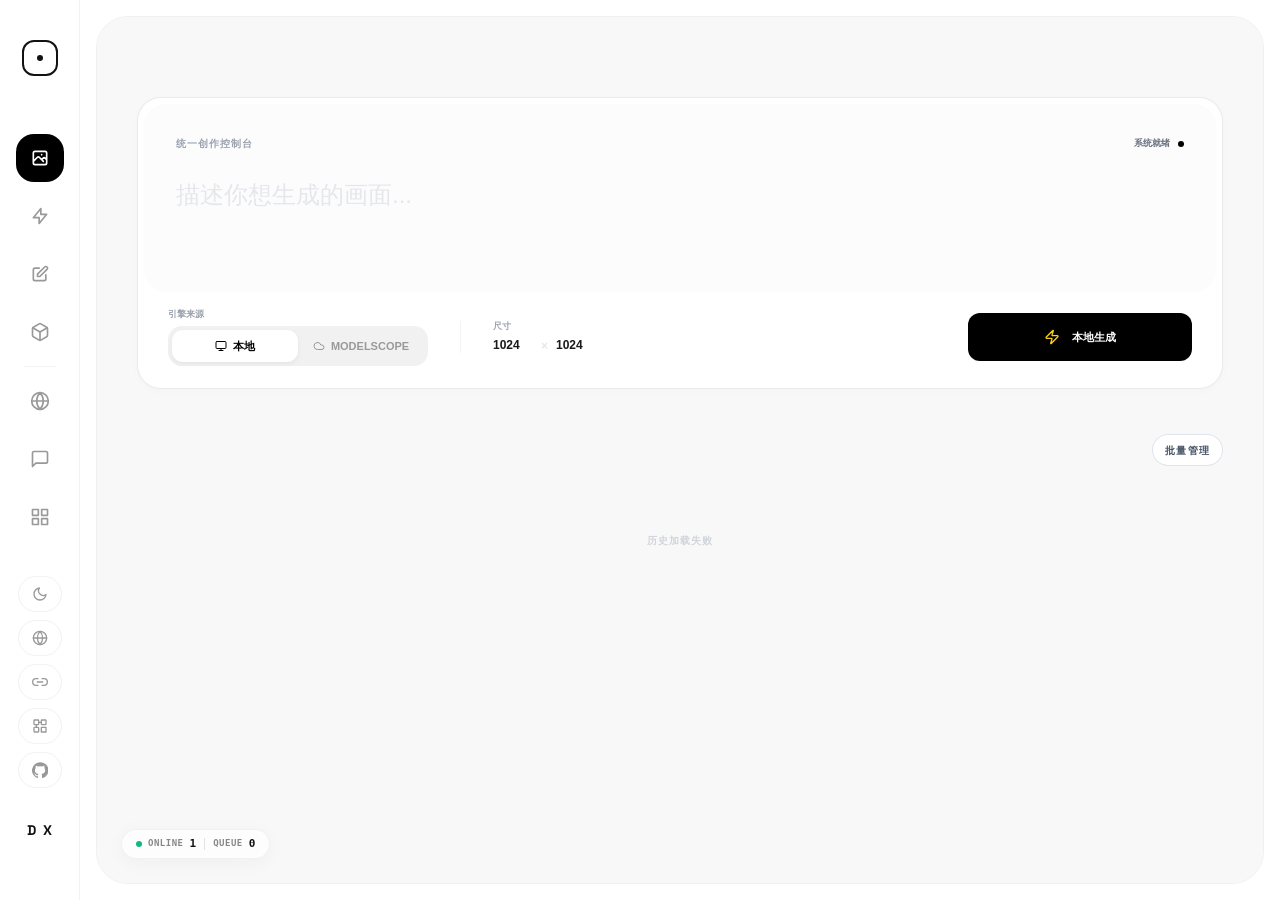
==== static/index.html @ 814eadd8 "Add files via upload" ====
<!DOCTYPE html>
<html lang="zh-CN">

<head>
    <meta charset="UTF-8">
    <meta name="viewport" content="width=device-width, initial-scale=1.0">
    <link rel="icon" href="/static/images/logo.png" type="image/png">
    <title>AI Studio</title>
    <style>
        html.studio-route-booting body {
            visibility: hidden !important;
        }
    </style>
    <script>
        (function(){
            try {
                var theme = localStorage.getItem('studio_theme') || localStorage.getItem('canvas_theme') || 'light';
                if(theme === 'dark') {
                    document.documentElement.classList.add('studio-theme-dark');
                    document.documentElement.classList.add('theme-dark');
                }
                document.documentElement.classList.add('studio-route-booting');
            } catch(e) {}
        })();
    </script>
    <script src="/static/vendor/js/tailwindcss-cdn.js?v=2026.05.22"></script>
    <script src="/static/js/theme.js?v=2026.05.22"></script>
    <script src="/static/js/i18n.js?v=2026.05.22"></script>
    <style>
        @import url('/static/vendor/css/fonts.css?v=2026.05.22');

        /* 本地 Tailwind 工具类兜底：CDN 慢/未就绪时也能立刻给图标尺寸，避免首屏左侧栏空白 */
        .w-1\.5 { width: 0.375rem; }
        .h-1\.5 { height: 0.375rem; }
        .w-4 { width: 1rem; }
        .h-4 { height: 1rem; }
        .w-5 { width: 1.25rem; }
        .h-5 { height: 1.25rem; }
        .flex-shrink-0 { flex-shrink: 0; }
        .rounded-full { border-radius: 9999px; }
        .mb-12 { margin-bottom: 3rem; }
        .transition-colors { transition-property: color, background-color, border-color, fill, stroke; transition-duration: 150ms; transition-timing-function: cubic-bezier(0.4, 0, 0.2, 1); }
        .animate-pulse { animation: studio-pulse 2s cubic-bezier(0.4, 0, 0.6, 1) infinite; }
        @keyframes studio-pulse { 0%, 100% { opacity: 1; } 50% { opacity: .5; } }

        :root {
            --accent: #000000;
            --fluid-ease: cubic-bezier(0.3, 0, 0, 1);
            --bg: #ffffff;
            --sidebar-bg: #ffffff;
            --stage-bg: #fcfcfc;
            --border: #f2f2f2;
            --stage-border: #f0f0f0;
            --text: #121212;
            --muted: #999;
            --nav-hover-bg: #fafafa;
            --monitor-bg: rgba(255, 255, 255, 0.7);
            --monitor-border: rgba(0, 0, 0, 0.05);
            --monitor-shadow: rgba(0, 0, 0, 0.04);
            --divider: rgba(0, 0, 0, 0.1);
            --scrollbar: #d8d8d8;
            --scrollbar-hover: #c0c0c0;
            --author-name: #000;
            --social-icon: #ccc;
        }

        html.theme-dark,
        body.theme-dark {
            --bg: #0f141d;
            --sidebar-bg: #0f141d;
            --stage-bg: #111722;
            --border: #242d3b;
            --stage-border: #2a3444;
            --text: #e5e9f0;
            --muted: #8f9aab;
            --nav-hover-bg: #171d29;
            --monitor-bg: rgba(23, 29, 41, 0.82);
            --monitor-border: rgba(255, 255, 255, 0.08);
            --monitor-shadow: rgba(0, 0, 0, 0.3);
            --divider: rgba(255, 255, 255, 0.15);
            --scrollbar: #334155;
            --scrollbar-hover: #475569;
            --author-name: #e5e9f0;
            --social-icon: #64748b;
        }

        /* 极简滚动条 */
        html,
        body {
            overscroll-behavior: auto;
        }

        *::-webkit-scrollbar {
            width: 10px !important;
            height: 10px !important;
            background: transparent !important;
        }

        *::-webkit-scrollbar-track {
            background: transparent !important;
            border: none !important;
        }

        *::-webkit-scrollbar-thumb {
            background-color: var(--scrollbar) !important;
            border: 3px solid transparent !important;
            border-right-width: 3px !important;
            background-clip: padding-box !important;
            border-radius: 10px !important;
            min-height: 36px;
        }

        *::-webkit-scrollbar-thumb:hover {
            background-color: var(--scrollbar-hover) !important;
        }

        *::-webkit-scrollbar-corner {
            background: transparent !important;
        }

        * {
            scrollbar-width: thin !important;
            scrollbar-color: var(--scrollbar) transparent !important;
        }

        body {
            background: var(--bg);
            font-family: 'Space Grotesk', sans-serif;
            overflow: hidden;
            height: 100vh;
            color: var(--text);
            transition: background 0.3s, color 0.3s;
        }

        .app-shell {
            display: flex;
            width: 100%;
            height: 100vh;
            background: var(--bg);
            position: relative;
            transition: background 0.3s;
        }

        /* 侧边栏 */
        .sidebar {
            width: 80px;
            min-width: 80px;
            background: var(--sidebar-bg);
            display: flex;
            flex-direction: column;
            align-items: center;
            border-right: 1px solid var(--border);
            padding: 40px 0;
            transition: width 0.5s var(--fluid-ease) 0.5s, background 0.3s, border-color 0.3s;
            z-index: 50;
        }

        .sidebar:hover {
            width: 220px;
            transition-delay: 0s;
        }

        /* 首次加载时与 iframe 的 0.5s 淡入同步播放，避免侧栏"焊死"在原地造成视觉断层 */
        @keyframes sidebar-enter {
            from { opacity: 0; transform: translateX(-6px); }
            to { opacity: 1; transform: translateX(0); }
        }
        html:not(.studio-route-booting) .sidebar {
            animation: sidebar-enter 0.5s var(--fluid-ease);
        }

        .logo-ring {
            width: 36px;
            height: 36px;
            border: 2px solid var(--text);
            border-radius: 12px;
            display: flex;
            align-items: center;
            justify-content: center;
            /* 仅保留 hover 真正会用到的属性过渡，避免 transition: all 因首屏属性补齐被意外触发 */
            transition: transform 0.6s var(--fluid-ease) 0.5s, border-radius 0.6s var(--fluid-ease) 0.5s, border-color 0.3s;
        }

        .sidebar:hover .logo-ring {
            transform: rotate(90deg);
            border-radius: 50%;
            transition-delay: 0s;
        }

        /* 导航项 */
        .nav-item {
            position: relative;
            width: 48px;
            height: 48px;
            margin: 10px 0;
            display: flex;
            align-items: center;
            justify-content: flex-start;
            border-radius: 18px;
            cursor: pointer;
            /* 只对 width 做带延迟的过渡（侧栏悬停展开效果）；background/color 不参与过渡，避免 active 切换时底色"流动" */
            transition: width 0.3s var(--fluid-ease) 0.5s;
            color: var(--muted);
            overflow: hidden;
            padding-left: 14px;
        }

        .sidebar:hover .nav-item {
            width: 190px;
            transition-delay: 0s;
        }

        .nav-item:hover {
            background: var(--nav-hover-bg);
            color: var(--text);
        }

        .nav-item.active {
            background: var(--accent);
            color: #fff;
        }

        html.theme-dark .nav-item.active,
        body.theme-dark .nav-item.active {
            background: #f1f5f9;
            color: #0f172a;
        }

        .nav-text {
            opacity: 0;
            margin-left: 16px;
            font-weight: 600;
            font-size: 14px;
            white-space: nowrap;
            transition: opacity 0.3s 0.5s;
        }

        .sidebar:hover .nav-text {
            opacity: 1;
            transition-delay: 0.1s;
        }

        /* 主舞台区 */
        .stage {
            flex: 1;
            background: var(--stage-bg);
            margin: 16px;
            border-radius: 32px;
            overflow: hidden;
            border: 1px solid var(--stage-border);
            position: relative;
            transition: background 0.3s, border-color 0.3s;
        }

        iframe {
            position: absolute;
            inset: 0;
            width: 100%;
            height: 100%;
            border: none;
            opacity: 0;
            transform: scale(1.02);
            filter: blur(4px);
            transition: all 0.5s var(--fluid-ease);
            pointer-events: none;
        }

        iframe.active {
            opacity: 1;
            transform: scale(1);
            filter: blur(0);
            pointer-events: auto;
        }

        /* 左下角监视器 */
        .nano-monitor {
            position: absolute;
            bottom: 24px;
            left: 24px;
            z-index: 100;
            display: flex;
            align-items: center;
            gap: 8px;
            background: var(--monitor-bg);
            backdrop-filter: blur(12px);
            padding: 6px 14px;
            border-radius: 16px;
            border: 1px solid var(--monitor-border);
            box-shadow: 0 4px 20px var(--monitor-shadow);
            font-family: monospace;
            transition: all 0.4s var(--fluid-ease);
        }

        .nano-monitor.is-busy {
            background: #000;
            color: #fff;
            border-color: rgba(255, 255, 255, 0.1);
            box-shadow: 0 8px 30px rgba(0, 0, 0, 0.2);
        }

        .stat-group {
            display: flex;
            align-items: center;
            gap: 6px;
            font-size: 11px;
            font-weight: 700;
            color: var(--text);
        }

        .nano-monitor.is-busy .stat-group {
            color: #fff;
        }

        .divider {
            width: 1px;
            height: 12px;
            background: var(--divider);
        }

        .is-busy .divider {
            background: rgba(255, 255, 255, 0.2);
        }

        .pulse-dot {
            width: 6px;
            height: 6px;
            border-radius: 50%;
            background: #10b981;
        }

        .spinner-nano {
            width: 10px;
            height: 10px;
            border: 2px solid rgba(255, 255, 255, 0.2);
            border-top-color: #fff;
            border-radius: 50%;
            animation: spin 0.8s linear infinite;
            display: none;
        }

        .is-busy .spinner-nano { display: block; }
        .is-busy .pulse-dot { display: none; }

        @keyframes spin {
            to { transform: rotate(360deg); }
        }

        .label-nano {
            text-transform: uppercase;
            letter-spacing: 0.5px;
            opacity: 0.5;
            font-size: 9px;
        }

        /* 作者组件 */
        .author-box {
            width: 100%;
            height: 60px;
            position: relative;
            display: flex;
            align-items: center;
            justify-content: center;
            overflow: hidden;
        }

        .dx-letter {
            position: absolute;
            font-size: 14px;
            font-weight: 800;
            color: var(--text);
            /* 只过渡 hover 时真正改的 transform/opacity，避免 all 触发延迟 */
            transition: transform 0.5s var(--fluid-ease) 0.4s, opacity 0.5s var(--fluid-ease) 0.4s;
            z-index: 10;
        }

        .letter-d { transform: translateX(-8px); }
        .letter-x { transform: translateX(8px); }

        .sidebar:hover .letter-d {
            transform: translateX(-120px);
            opacity: 0;
            transition-delay: 0s;
        }

        .sidebar:hover .letter-x {
            transform: translateX(120px);
            opacity: 0;
            transition-delay: 0s;
        }

        .author-content-wrap {
            display: flex;
            flex-direction: column;
            align-items: center;
            opacity: 0;
            transform: scale(0.9);
            transition: all 0.4s var(--fluid-ease) 0s;
            pointer-events: none;
        }

        .sidebar:hover .author-content-wrap {
            opacity: 1;
            transform: scale(1);
            transition-delay: 0.2s;
            pointer-events: auto;
        }

        .author-name-lite {
            font-size: 12px;
            font-weight: 700;
            margin-bottom: 8px;
            color: var(--author-name);
        }

        .social-row-lite { display: flex; gap: 12px; }

        .social-icon-lite {
            color: var(--social-icon);
            transition: color 0.2s, transform 0.2s;
        }

        .social-icon-lite:hover {
            color: var(--text);
            transform: translateY(-1px);
        }

        .side-actions {
            margin-top:auto;
            margin-bottom:12px;
            display:flex;
            flex-direction:column;
            align-items:center;
            gap:8px;
            width:100%;
        }

        .side-pill {
            width:44px;
            height:36px;
            border-radius:999px;
            background: transparent;
            border: 1px solid var(--border);
            color: var(--muted);
            display: flex;
            align-items: center;
            justify-content: center;
            cursor: pointer;
            /* 只过渡 hover/激活会改的属性，避免 all 触发延迟 */
            transition: width 0.3s var(--fluid-ease) 0.5s, gap 0.3s var(--fluid-ease) 0.5s, background-color 0.2s, color 0.2s, border-color 0.2s;
            flex-shrink: 0;
            overflow:hidden;
            gap:8px;
            position:relative;
        }

        .sidebar:hover .side-pill {
            width: 170px;
            transition-delay: 0s;
        }

        .side-pill:hover {
            background: var(--nav-hover-bg);
            color: var(--text);
            border-color: var(--stage-border);
        }

        .side-pill.active {
            background: var(--text);
            color: var(--bg);
            border-color: var(--text);
        }

        .side-pill.update-available {
            border-color:#22c55e;
            color:#16a34a;
            overflow:visible;
        }

        html.theme-dark .side-pill.update-available,
        body.theme-dark .side-pill.update-available {
            border-color:#86efac;
            color:#86efac;
        }

        .side-pill.update-available::after {
            content:"NEW";
            position:absolute;
            top:-7px;
            right:-9px;
            min-width:28px;
            height:16px;
            padding:0 5px;
            border-radius:999px;
            background:#22c55e;
            display:flex;
            align-items:center;
            justify-content:center;
            color:#fff;
            font-size:9px;
            font-weight:900;
            letter-spacing:.02em;
            box-shadow:0 6px 16px rgba(34,197,94,.28), 0 0 0 3px rgba(34,197,94,.12);
            pointer-events:none;
        }

        html.theme-dark .side-pill.update-available::after,
        body.theme-dark .side-pill.update-available::after {
            background:#4ade80;
            color:#052e16;
            box-shadow:0 6px 16px rgba(74,222,128,.22), 0 0 0 3px rgba(74,222,128,.12);
        }

        .side-pill svg { width: 16px; height: 16px; flex:0 0 auto; }
        .side-pill-text {
            opacity:0;
            max-width:0;
            font-size:12px;
            font-weight:800;
            letter-spacing:.02em;
            white-space:nowrap;
            overflow:hidden;
            transition: opacity 0.3s 0.5s, max-width 0.3s var(--fluid-ease) 0.5s;
        }
        .sidebar:hover .side-pill-text {
            opacity:1;
            max-width:120px;
            transition-delay:.15s;
        }
        /* 折叠态去除 gap，避免图标被推偏 */
        .side-pill { gap:0; }
        .sidebar:hover .side-pill { gap:8px; }

        .update-now-btn {
            display:none;
            width:44px;
            height:30px;
            border-radius:999px;
            border:1px solid rgba(34,197,94,.35);
            background:rgba(34,197,94,.1);
            color:#16a34a;
            align-items:center;
            justify-content:center;
            gap:7px;
            font-size:11px;
            font-weight:900;
            overflow:hidden;
            transition:width 0.3s var(--fluid-ease) 0.5s, background-color .2s, color .2s, border-color .2s;
        }
        .update-now-btn.show { display:flex; }
        .sidebar:hover .update-now-btn { width:170px; transition-delay:0s; }
        .update-now-btn:hover { background:#16a34a; color:#fff; border-color:#16a34a; }
        .update-now-btn[disabled] { opacity:.7; cursor:wait; }
        .update-now-btn svg { width:14px; height:14px; flex:0 0 auto; }
        .update-now-text {
            opacity:0;
            max-width:0;
            white-space:nowrap;
            overflow:hidden;
            transition: opacity 0.3s 0.5s, max-width 0.3s var(--fluid-ease) 0.5s;
        }
        .sidebar:hover .update-now-text { opacity:1; max-width:110px; transition-delay:.15s; }
        html.theme-dark .update-now-btn,
        body.theme-dark .update-now-btn {
            border-color:rgba(134,239,172,.42);
            background:rgba(74,222,128,.12);
            color:#86efac;
        }
        html.theme-dark .update-now-btn:hover,
        body.theme-dark .update-now-btn:hover {
            background:#86efac;
            border-color:#86efac;
            color:#052e16;
        }
    </style>
</head>

<body>

    <div class="app-shell">
        <aside class="sidebar">
            <div class="logo-ring mb-12">
                <div class="w-1.5 h-1.5 rounded-full transition-colors" id="logo-dot" style="background:var(--text)"></div>
            </div>

            <nav>
                <div class="nav-item active" onclick="switchUI(this, 'zimage')">
                    <svg class="w-5 h-5 flex-shrink-0" fill="none" stroke="currentColor" viewBox="0 0 24 24">
                        <path d="M4 16l4.586-4.586a2 2 0 012.828 0L16 16m-2-2l1.587-1.587a2 2 0 012.828 0L20 14m-6-6h.01M6 20h12a2 2 0 002-2V6a2 2 0 00-2-2H6a2 2 0 00-2 2v12a2 2 0 002 2z" stroke-width="2" stroke-linecap="round" stroke-linejoin="round"></path>
                    </svg>
                    <span class="nav-text" data-i18n="nav.textToImage">文生图</span>
                </div>
                <div class="nav-item" onclick="switchUI(this, 'enhance')">
                    <svg class="w-5 h-5 flex-shrink-0" fill="none" stroke="currentColor" viewBox="0 0 24 24">
                        <path d="M13 10V3L4 14h7v7l9-11h-7z" stroke-width="2" stroke-linecap="round" stroke-linejoin="round"></path>
                    </svg>
                    <span class="nav-text" data-i18n="nav.enhance">细节增强</span>
                </div>
                <div class="nav-item" onclick="switchUI(this, 'klein')">
                    <svg class="w-5 h-5 flex-shrink-0" fill="none" stroke="currentColor" viewBox="0 0 24 24">
                        <path d="M11 5H6a2 2 0 00-2 2v11a2 2 0 002 2h11a2 2 0 002-2v-5m-1.414-9.414a2 2 0 112.828 2.828L11.828 15H9v-2.828l8.586-8.586z" stroke-width="2" stroke-linecap="round" stroke-linejoin="round"></path>
                    </svg>
                    <span class="nav-text" data-i18n="nav.imageEdit">图片编辑</span>
                </div>
                <div class="nav-item" onclick="switchUI(this, 'angle')">
                    <svg class="w-5 h-5 flex-shrink-0" fill="none" stroke="currentColor" viewBox="0 0 24 24" stroke-width="2" stroke-linecap="round" stroke-linejoin="round">
                        <path d="M21 16V8a2 2 0 0 0-1-1.73l-7-4a2 2 0 0 0-2 0l-7 4A2 2 0 0 0 3 8v8a2 2 0 0 0 1 1.73l7 4a2 2 0 0 0 2 0l7-4A2 2 0 0 0 21 16z"></path>
                        <polyline points="3.27 6.96 12 12.01 20.73 6.96"></polyline>
                        <line x1="12" y1="22.08" x2="12" y2="12"></line>
                    </svg>
                    <span class="nav-text" data-i18n="nav.angle">角度控制</span>
                </div>

                <!-- 分隔线 -->
                <div style="width:32px;height:1px;background:var(--border);margin:8px auto;transition:background 0.3s;"></div>

                <div class="nav-item" onclick="switchUI(this, 'online')">
                    <svg class="w-5 h-5 flex-shrink-0" fill="none" stroke="currentColor" viewBox="0 0 24 24" stroke-width="2" stroke-linecap="round" stroke-linejoin="round">
                        <path d="M12 2a10 10 0 1 0 0 20A10 10 0 0 0 12 2z"></path>
                        <path d="M2 12h20M12 2a15.3 15.3 0 0 1 4 10 15.3 15.3 0 0 1-4 10 15.3 15.3 0 0 1-4-10 15.3 15.3 0 0 1 4-10z"></path>
                    </svg>
                    <span class="nav-text" data-i18n="nav.online">在线生图</span>
                </div>
                <div class="nav-item" onclick="switchUI(this, 'gpt-chat')">
                    <svg class="w-5 h-5 flex-shrink-0" fill="none" stroke="currentColor" viewBox="0 0 24 24" stroke-width="2" stroke-linecap="round" stroke-linejoin="round">
                        <path d="M21 15a2 2 0 0 1-2 2H7l-4 4V5a2 2 0 0 1 2-2h14a2 2 0 0 1 2 2z"></path>
                    </svg>
                    <span class="nav-text" data-i18n="nav.gpt">GPT 对话</span>
                </div>
                <div class="nav-item" onclick="switchUI(this, 'canvas')">
                    <svg class="w-5 h-5 flex-shrink-0" fill="none" stroke="currentColor" viewBox="0 0 24 24" stroke-width="2" stroke-linecap="round" stroke-linejoin="round">
                        <rect x="3" y="3" width="7" height="7"></rect>
                        <rect x="14" y="3" width="7" height="7"></rect>
                        <rect x="14" y="14" width="7" height="7"></rect>
                        <rect x="3" y="14" width="7" height="7"></rect>
                    </svg>
                    <span class="nav-text" data-i18n="nav.canvas">无限画布</span>
                </div>
            </nav>

            <div class="side-actions">
                <button class="side-pill" onclick="toggleTheme()" id="theme-toggle-btn" type="button" title="切换夜间模式">
                    <svg id="icon-moon" fill="none" stroke="currentColor" viewBox="0 0 24 24" stroke-width="2" stroke-linecap="round" stroke-linejoin="round">
                        <path d="M21 12.79A9 9 0 1 1 11.21 3 7 7 0 0 0 21 12.79z"></path>
                    </svg>
                    <svg id="icon-sun" style="display:none" fill="none" stroke="currentColor" viewBox="0 0 24 24" stroke-width="2" stroke-linecap="round" stroke-linejoin="round">
                        <circle cx="12" cy="12" r="5"></circle>
                        <line x1="12" y1="1" x2="12" y2="3"></line>
                        <line x1="12" y1="21" x2="12" y2="23"></line>
                        <line x1="4.22" y1="4.22" x2="5.64" y2="5.64"></line>
                        <line x1="18.36" y1="18.36" x2="19.78" y2="19.78"></line>
                        <line x1="1" y1="12" x2="3" y2="12"></line>
                        <line x1="21" y1="12" x2="23" y2="12"></line>
                        <line x1="4.22" y1="19.78" x2="5.64" y2="18.36"></line>
                        <line x1="18.36" y1="5.64" x2="19.78" y2="4.22"></line>
                    </svg>
                    <span class="side-pill-text" data-i18n="common.darkMode">黑夜模式</span>
                </button>
                <button class="side-pill" onclick="toggleLanguage()" id="lang-toggle-btn" type="button" title="Language">
                    <svg fill="none" stroke="currentColor" viewBox="0 0 24 24" stroke-width="2" stroke-linecap="round" stroke-linejoin="round">
                        <circle cx="12" cy="12" r="10"></circle>
                        <path d="M2 12h20"></path>
                        <path d="M12 2a15.3 15.3 0 0 1 4 10 15.3 15.3 0 0 1-4 10 15.3 15.3 0 0 1-4-10 15.3 15.3 0 0 1 4-10z"></path>
                    </svg>
                    <span class="side-pill-text" data-i18n="common.language">中文</span>
                </button>
                <button class="side-pill" onclick="switchUI(this, 'api-settings')" type="button" title="API 设置">
                    <svg fill="none" stroke="currentColor" viewBox="0 0 24 24" stroke-width="2" stroke-linecap="round" stroke-linejoin="round">
                        <path d="M15 7h3a5 5 0 0 1 0 10h-3"></path>
                        <path d="M9 17H6A5 5 0 0 1 6 7h3"></path>
                        <line x1="8" y1="12" x2="16" y2="12"></line>
                    </svg>
                    <span class="side-pill-text" data-i18n="common.apiSettings">API 设置</span>
                </button>
                <button class="side-pill" onclick="switchUI(this, 'comfyui-settings')" type="button" title="ComfyUI 设置">
                    <svg fill="none" stroke="currentColor" viewBox="0 0 24 24" stroke-width="2" stroke-linecap="round" stroke-linejoin="round">
                        <rect x="3" y="3" width="7" height="7" rx="1"></rect>
                        <rect x="14" y="3" width="7" height="7" rx="1"></rect>
                        <rect x="3" y="14" width="7" height="7" rx="1"></rect>
                        <path d="M14 14h7v7h-7z"></path>
                        <line x1="10" y1="6.5" x2="14" y2="6.5"></line>
                        <line x1="6.5" y1="10" x2="6.5" y2="14"></line>
                    </svg>
                    <span class="side-pill-text" data-i18n="common.comfyuiSettings">ComfyUI 设置</span>
                </button>
                <button id="github-entry-btn" class="side-pill" onclick="openProjectPage()" type="button" title="GitHub">
                    <svg fill="currentColor" stroke="none" viewBox="0 0 24 24" aria-hidden="true">
                        <path d="M12 .5a12 12 0 0 0-3.79 23.39c.6.11.82-.26.82-.58v-2.05c-3.34.73-4.04-1.42-4.04-1.42-.55-1.39-1.34-1.76-1.34-1.76-1.09-.75.08-.74.08-.74 1.21.09 1.85 1.25 1.85 1.25 1.07 1.83 2.81 1.3 3.5.99.11-.78.42-1.3.76-1.6-2.67-.3-5.47-1.33-5.47-5.93 0-1.31.47-2.38 1.24-3.22-.12-.3-.54-1.53.12-3.18 0 0 1.01-.32 3.3 1.23a11.45 11.45 0 0 1 6.01 0c2.29-1.55 3.3-1.23 3.3-1.23.66 1.65.24 2.88.12 3.18.77.84 1.24 1.91 1.24 3.22 0 4.61-2.81 5.63-5.49 5.93.43.37.81 1.1.81 2.22v3.29c0 .32.22.69.83.57A12 12 0 0 0 12 .5Z"></path>
                    </svg>
                    <span class="side-pill-text" data-i18n="common.project">项目主页</span>
                </button>
                <button id="update-now-btn" class="update-now-btn" onclick="runProjectUpdate()" type="button" title="一键更新">
                    <svg fill="none" stroke="currentColor" viewBox="0 0 24 24" stroke-width="2.2" stroke-linecap="round" stroke-linejoin="round" aria-hidden="true">
                        <path d="M21 12a9 9 0 1 1-2.64-6.36"></path>
                        <path d="M21 3v6h-6"></path>
                    </svg>
                    <span id="update-now-text" class="update-now-text" data-i18n="update.oneClick">一键更新</span>
                </button>
            </div>

            <div class="author-box">
                <span class="dx-letter letter-d">D</span>
                <span class="dx-letter letter-x">X</span>

                <div class="author-content-wrap">
                    <div class="author-name-lite">wuli大雄</div>
                    <div class="social-row-lite">
                        <a href="https://space.bilibili.com/78652351" target="_blank" class="social-icon-lite">
                            <svg class="w-4 h-4" fill="currentColor" viewBox="0 0 24 24">
                                <path d="M17.813 4.653h-.854L15.66 3.053a1.147 1.147 0 00-1.63 0l-1.3 1.6h-1.46L9.97 3.053a1.147 1.147 0 00-1.63 0L7.043 4.653h-.854a3.946 3.946 0 00-3.93 3.934v8.117a3.946 3.946 0 003.93 3.934h11.624a3.946 3.946 0 003.93-3.934V8.587a3.946 3.946 0 00-3.93-3.934zM7.152 13.9a1.465 1.465 0 111.47-1.462 1.465 1.465 0 01-1.47 1.462zm7.696 0a1.465 1.465 0 111.47-1.462 1.465 1.465 0 01-1.47 1.462z" />
                            </svg>
                        </a>
                        <a href="https://www.xiaohongshu.com/user/profile/6433c34c000000001a023538" target="_blank" class="social-icon-lite">
                            <svg class="w-4 h-4" fill="currentColor" viewBox="0 0 24 24">
                                <path d="M12 2C6.48 2 2 6.48 2 12s4.48 10 10 10 10-4.48 10-10S17.52 2 12 2zm-1 14.5v-9l6 4.5-6 4.5z" />
                            </svg>
                        </a>
                        <a href="https://www.youtube.com/@%E5%A4%A7%E9%9B%84dx" target="_blank" class="social-icon-lite">
                            <svg class="w-4 h-4" fill="currentColor" viewBox="0 0 24 24">
                                <path d="M23.498 6.186a3.016 3.016 0 00-2.122-2.136C19.505 3.545 12 3.545 12 3.545s-7.505 0-9.377.505A3.017 3.017 0 00.502 6.186C0 8.07 0 12 0 12s0 3.93.502 5.814a3.016 3.016 0 002.122 2.136c1.871.505 9.376.505 9.376.505s7.505 0 9.377-.505a3.015 3.015 0 002.122-2.136C24 15.93 24 12 24 12s0-3.93-.502-5.814zM9.545 15.568V8.432L15.818 12l-6.273 3.568z" />
                            </svg>
                        </a>
                        <a href="https://x.com/dx8152?s=21" target="_blank" class="social-icon-lite">
                            <svg class="w-4 h-4" fill="currentColor" viewBox="0 0 24 24">
                                <path d="M18.244 2.25h3.308l-7.227 8.26 8.502 11.24H16.17l-5.214-6.817L4.99 21.75H1.68l7.73-8.835L1.254 2.25H8.08l4.713 6.231zm-1.161 17.52h1.833L7.084 4.126H5.117z" />
                            </svg>
                        </a>
                    </div>
                </div>
            </div>
        </aside>
        <script>
            /* 在侧栏 DOM 解析完后立即把 active 类移到当前页对应的入口，避免首屏先在文生图上闪一下 */
            (function(){
                try {
                    var pageId = localStorage.getItem('studio_active_page');
                    if(pageId && pageId !== 'zimage') {
                        document.querySelectorAll('.nav-item.active, .side-pill.active').forEach(function(n){
                            n.classList.remove('active');
                        });
                        var target = document.querySelector('[onclick*="\'' + pageId + '\'"]');
                        if(target) target.classList.add('active');
                    }
                } catch(e) {}
            })();
        </script>

        <main class="stage">
            <iframe id="frame-zimage" data-src="/static/zimage.html?v=2026.05.22" class="active" scrolling="yes"></iframe>
            <iframe id="frame-enhance" data-src="/static/enhance.html?v=2026.05.22" scrolling="yes"></iframe>
            <iframe id="frame-klein" data-src="/static/klein.html?v=2026.05.22" scrolling="yes"></iframe>
            <iframe id="frame-angle" data-src="/static/angle.html?v=2026.05.22" scrolling="yes"></iframe>
            <iframe id="frame-online" data-src="/static/online.html?v=2026.05.22" scrolling="yes"></iframe>
            <iframe id="frame-gpt-chat" data-src="/static/gpt-chat.html?v=2026.05.22" scrolling="yes"></iframe>
            <iframe id="frame-canvas" data-src="/static/canvas.html?v=2026.05.22" scrolling="yes"></iframe>
            <iframe id="frame-api-settings" data-src="/static/api-settings.html?v=2026.05.22" scrolling="yes"></iframe>
            <iframe id="frame-comfyui-settings" data-src="/static/comfyui-settings.html?v=2026.05.22" scrolling="yes"></iframe>

            <div class="nano-monitor" id="nano-monitor">
                <div class="stat-group">
                    <div class="pulse-dot animate-pulse"></div>
                    <div class="spinner-nano"></div>
                    <span class="label-nano">ONLINE</span>
                    <span id="online-val">1</span>
                </div>
                <div class="divider"></div>
                <div class="stat-group">
                    <span class="label-nano">QUEUE</span>
                    <span id="queue-val">0</span>
                </div>
            </div>
        </main>
    </div>

    <script>
        function generateUUID() {
            if (typeof crypto !== 'undefined' && crypto.randomUUID) {
                try { return crypto.randomUUID(); } catch (e) { }
            }
            return 'xxxxxxxx-xxxx-4xxx-yxxx-xxxxxxxxxxxx'.replace(/[xy]/g, function (c) {
                var r = Math.random() * 16 | 0, v = c == 'x' ? r : (r & 0x3 | 0x8);
                return v.toString(16);
            });
        }
        const CID = localStorage.getItem("client_id") || generateUUID();
        localStorage.setItem("client_id", CID);
        const ACTIVE_PAGE_KEY = 'studio_active_page';
        const DEFAULT_PAGE_ID = 'zimage';
        const PAGE_IDS = ['zimage','enhance','klein','angle','online','gpt-chat','canvas','api-settings','comfyui-settings'];
        const PROJECT_URL = 'https://github.com/hero8152/Infinite-Canvas';
        let appInfo = { version:'', repo_url:PROJECT_URL, version_url:'https://raw.githubusercontent.com/hero8152/Infinite-Canvas/main/VERSION' };

        function switchUI(el, id, options = {}) {
            if(!PAGE_IDS.includes(id)) id = DEFAULT_PAGE_ID;
            document.querySelectorAll('.nav-item,.side-pill').forEach(n => n.classList.remove('active'));
            if(el) el.classList.add('active');
            document.querySelectorAll('iframe').forEach(f => f.classList.remove('active'));
            const target = document.getElementById('frame-' + id);
            target.classList.add('active');
            if (!target.src) target.src = target.dataset.src;
            if(!options.skipRemember) localStorage.setItem(ACTIVE_PAGE_KEY, id);
            // sync theme to newly activated iframe
            syncThemeToFrame(target);
            syncLanguageToFrame(target);
            // 切换到画布时通知刷新工作流列表（防止在 comfyui-settings 修改后画布未及时更新）
            if (id === 'canvas' && target.src) {
                try { target.contentWindow?.postMessage({ type: 'canvas-focus' }, '*'); } catch(e) {}
            }
        }

        function restoreActivePage() {
            const id = PAGE_IDS.includes(localStorage.getItem(ACTIVE_PAGE_KEY)) ? localStorage.getItem(ACTIVE_PAGE_KEY) : DEFAULT_PAGE_ID;
            const trigger = document.querySelector(`[onclick*="'${id}'"],[onclick*='"${id}"']`);
            switchUI(trigger, id, { skipRemember:true });
            document.documentElement.classList.remove('studio-route-booting');
        }
        document.addEventListener('DOMContentLoaded', restoreActivePage, { once:true });

        async function syncStatus() {
            try {
                const res = await fetch(`/api/queue_status?client_id=${CID}`);
                const data = await res.json();
                const monitor = document.getElementById('nano-monitor');
                const queueVal = document.getElementById('queue-val');
                const logoDot = document.getElementById('logo-dot');
                const total = data.total || 0;
                const pos = data.position || 0;
                if (pos > 0) {
                    monitor.classList.add('is-busy');
                    queueVal.innerText = `${pos}/${total}`;
                    logoDot.style.backgroundColor = '#3b82f6';
                } else {
                    monitor.classList.remove('is-busy');
                    queueVal.innerText = total > 0 ? total : '0';
                    logoDot.style.backgroundColor = 'var(--text)';
                }
            } catch (e) { }
        }

        const host = window.location.host;
        if (host) {
            const protocol = location.protocol === 'https:' ? 'wss' : 'ws';
            const ws = new WebSocket(`${protocol}://${host}/ws/stats?client_id=${CID}`);
            ws.onmessage = (event) => {
                const data = JSON.parse(event.data);
                if (data.type === 'stats') {
                    document.getElementById('online-val').innerText = data.online_count;
                } else if (data.type === 'cloud_status') {
                    const iframe = document.querySelector('iframe.active');
                    if (iframe && iframe.contentWindow) {
                        iframe.contentWindow.postMessage(data, '*');
                    }
                } else if (data.type === 'canvas_updated') {
                    const iframe = document.querySelector('iframe.active');
                    if (iframe && iframe.contentWindow) {
                        iframe.contentWindow.postMessage(data, '*');
                    }
                }
            };
            setInterval(syncStatus, 2000);
        }

        // --- 夜间模式 ---

        function syncThemeToFrame(iframe) {
            const theme = (window.StudioTheme || {get: () => 'light'}).get();
            try {
                if (iframe && iframe.contentWindow) {
                    iframe.contentWindow.postMessage({ type: 'studio-theme', theme }, '*');
                }
            } catch (e) {}
        }

        function broadcastTheme(theme) {
            if (window.StudioTheme) {
                window.StudioTheme.set(theme);
            }
            document.querySelectorAll('iframe').forEach(f => syncThemeToFrame(f));
            updateThemeIcon(theme);
        }

        function updateThemeIcon(theme) {
            const moon = document.getElementById('icon-moon');
            const sun = document.getElementById('icon-sun');
            if (theme === 'dark') {
                moon.style.display = 'none';
                sun.style.display = 'block';
            } else {
                moon.style.display = 'block';
                sun.style.display = 'none';
            }
        }

        function toggleTheme() {
            const current = window.StudioTheme ? window.StudioTheme.get() : 'light';
            broadcastTheme(current === 'dark' ? 'light' : 'dark');
        }

        function toggleLanguage() {
            if(!window.StudioI18n) return;
            window.StudioI18n.toggle();
            document.querySelectorAll('iframe').forEach(frame => syncLanguageToFrame(frame));
            updateProjectUpdateTitle();
        }

        function syncLanguageToFrame(frame) {
            if(!window.StudioI18n) return;
            try {
                frame.contentWindow?.postMessage({ type:'studio-lang', lang:window.StudioI18n.lang() }, '*');
            } catch(e) {}
        }

        function broadcastLanguage() {
            document.querySelectorAll('iframe').forEach(frame => {
                try {
                    frame.contentWindow?.postMessage({ type:'studio-lang', lang:window.StudioI18n.lang() }, '*');
                } catch(e) {}
            });
        }

        // listen for theme changes triggered by theme.js
        window.addEventListener('studio-theme-change', (e) => {
            updateThemeIcon(e.detail.theme);
        });

        // init icon state on load
        window.addEventListener('DOMContentLoaded', () => {
            const theme = window.StudioTheme ? window.StudioTheme.get() : 'light';
            updateThemeIcon(theme);
            if(window.StudioI18n) window.StudioI18n.apply();
            broadcastLanguage();
            checkForUpdates();
        });

        // sync theme when iframe loads
        document.querySelectorAll('iframe').forEach(f => {
            f.addEventListener('load', () => {
                syncThemeToFrame(f);
                syncLanguageToFrame(f);
            });
        });

        function openProjectPage() {
            window.open(appInfo.repo_url || PROJECT_URL, '_blank', 'noopener');
        }

        function versionParts(value) {
            return String(value || '').match(/\d+/g)?.map(Number) || [];
        }

        function compareVersions(a, b) {
            const aa = versionParts(a);
            const bb = versionParts(b);
            const len = Math.max(aa.length, bb.length);
            for(let i = 0; i < len; i++){
                const diff = (aa[i] || 0) - (bb[i] || 0);
                if(diff) return diff;
            }
            return String(a || '').trim() === String(b || '').trim() ? 0 : 1;
        }

        function updateProjectUpdateTitle() {
            const gitBtn = document.getElementById('github-entry-btn');
            if(!gitBtn?.classList.contains('update-available')) return;
            const remoteVersion = gitBtn.dataset.remoteVersion || '';
            const isEn = window.StudioI18n?.lang?.() === 'en';
            gitBtn.title = isEn ? `New version available: ${remoteVersion || '-'}` : `发现新版本：${remoteVersion || '-'}`;
            const updateBtn = document.getElementById('update-now-btn');
            if(updateBtn) updateBtn.title = isEn ? 'Update main.py and static files from GitHub' : '从 GitHub 更新 main.py 和 static 文件';
        }

        function showUpdateNotice(localVersion, remoteVersion) {
            const gitBtn = document.getElementById('github-entry-btn');
            if(!gitBtn) return;
            gitBtn.classList.add('update-available');
            gitBtn.dataset.localVersion = localVersion || '';
            gitBtn.dataset.remoteVersion = remoteVersion || '';
            document.getElementById('update-now-btn')?.classList.add('show');
            updateProjectUpdateTitle();
        }

        function describeNetworkError(err, isEn){
            const msg = String(err?.message || err || '');
            const isNetwork = (err instanceof TypeError) || /Failed to fetch|NetworkError|ERR_|timed? ?out|超时|无法连接|GitHub|HTTP 4|HTTP 5/i.test(msg);
            if(isNetwork){
                return isEn
                    ? 'Cannot reach GitHub. Please make sure this machine has internet access (and can reach github.com / raw.githubusercontent.com). If you are in a restricted network you may need a proxy or VPN.'
                    : '无法连接 GitHub。请检查本机网络是否能访问外网（特别是 github.com / raw.githubusercontent.com）。如果在受限网络中，可能需要走代理或外网环境再试。';
            }
            return msg || (isEn ? 'Update failed' : '更新失败');
        }

        async function runProjectUpdate() {
            const isEn = window.StudioI18n?.lang?.() === 'en';
            const askMessage = isEn
                ? 'Update main.py, VERSION, and static files from GitHub now? A backup will be created. Click OK to update and auto-restart the backend. Requires an internet connection (github.com).'
                : '现在从 GitHub 更新 main.py、VERSION 和 static 文件吗？更新前会自动备份，更新后将自动重启后端。需要本机能访问外网（github.com）。';
            if(!confirm(askMessage)) return;
            const btn = document.getElementById('update-now-btn');
            const text = document.getElementById('update-now-text');
            const oldText = text?.textContent || '';
            if(btn) btn.disabled = true;
            if(text) text.textContent = isEn ? 'Updating...' : '更新中...';
            try {
                const res = await fetch('/api/update-from-github', {
                    method:'POST',
                    headers:{'Content-Type':'application/json'},
                    body:JSON.stringify({ auto_restart:true, restart_delay:3 })
                });
                const data = await res.json().catch(() => ({}));
                if(!res.ok) throw new Error(data.detail || (isEn ? 'Update failed' : '更新失败'));
                const restarting = data.restart_scheduled;
                const done = restarting
                    ? (isEn
                        ? `Updated ${data.count || 0} files. The backend will restart in ~3 seconds. This page will auto-reload when it's back.`
                        : `已更新 ${data.count || 0} 个文件。后端将在约 3 秒后自动重启，本页面在后端恢复后会自动刷新。`)
                    : (isEn
                        ? `Updated ${data.count || 0} files. Please restart the backend, then refresh this page.`
                        : `已更新 ${data.count || 0} 个文件。请重启后端，然后刷新页面。`);
                alert(done);
                document.getElementById('github-entry-btn')?.classList.remove('update-available');
                btn?.classList.remove('show');
                if(restarting) waitForBackendAndReload();
            } catch(e) {
                alert((isEn ? 'Update failed: ' : '更新失败：') + describeNetworkError(e, isEn));
            } finally {
                if(btn) btn.disabled = false;
                if(text) text.textContent = oldText || (isEn ? 'Update' : '一键更新');
            }
        }
        async function waitForBackendAndReload() {
            const deadline = Date.now() + 90 * 1000;
            await new Promise(r => setTimeout(r, 4000));
            while(Date.now() < deadline) {
                try {
                    const r = await fetch('/api/app-info', { cache:'no-store' });
                    if(r.ok) { location.reload(); return; }
                } catch {}
                await new Promise(r => setTimeout(r, 1500));
            }
        }
        async function rollbackProjectUpdate() {
            const isEn = window.StudioI18n?.lang?.() === 'en';
            try {
                const list = await fetch('/api/update-backups').then(r => r.json());
                const backups = list.backups || [];
                if(!backups.length){ alert(isEn ? 'No backups available.' : '没有可用的备份'); return; }
                const lines = backups.slice(0, 8).map((b, i) => {
                    const d = new Date((b.created_at || 0) * 1000);
                    const ts = d.toLocaleString();
                    return `${i + 1}. ${b.name}  (${b.file_count} files, ${ts})`;
                });
                const promptMsg = (isEn
                    ? 'Select a backup to restore (enter the number):\n'
                    : '选择要还原的备份（输入序号）：\n') + lines.join('\n');
                const answer = prompt(promptMsg, '1');
                const idx = Number(answer) - 1;
                if(!(idx >= 0 && idx < backups.length)) return;
                const target = backups[idx];
                if(!confirm(isEn ? `Restore "${target.name}"? Backend will restart.` : `要还原 "${target.name}" 吗？后端会自动重启。`)) return;
                const res = await fetch('/api/update-rollback', {
                    method:'POST',
                    headers:{'Content-Type':'application/json'},
                    body:JSON.stringify({ name:target.name, auto_restart:true, restart_delay:3 })
                });
                const data = await res.json().catch(() => ({}));
                if(!res.ok) throw new Error(data.detail || (isEn ? 'Rollback failed' : '回滚失败'));
                alert(isEn
                    ? `Restored ${data.count || 0} files. Backend is restarting.`
                    : `已还原 ${data.count || 0} 个文件。后端正在重启。`);
                if(data.restart_scheduled) waitForBackendAndReload();
            } catch(e) {
                alert((isEn ? 'Rollback failed: ' : '回滚失败：') + describeNetworkError(e, isEn));
            }
        }
        window.rollbackProjectUpdate = rollbackProjectUpdate;

        async function checkForUpdates() {
            try {
                const info = await fetch('/api/app-info', { cache:'no-store' }).then(r => r.json());
                appInfo = {...appInfo, ...info};
                const current = String(appInfo.version || '').trim();
                const remoteText = await fetch(`${appInfo.version_url || ''}?t=${Date.now()}`, { cache:'no-store' }).then(r => r.ok ? r.text() : '');
                const remote = String(remoteText || '').trim().split(/\r?\n/)[0].trim();
                if(current && remote && compareVersions(remote, current) > 0) showUpdateNotice(current, remote);
            } catch(e) {
                // 离线包里没有网络时保持安静，不影响本地使用。
            }
        }
    </script>
</body>

</html>
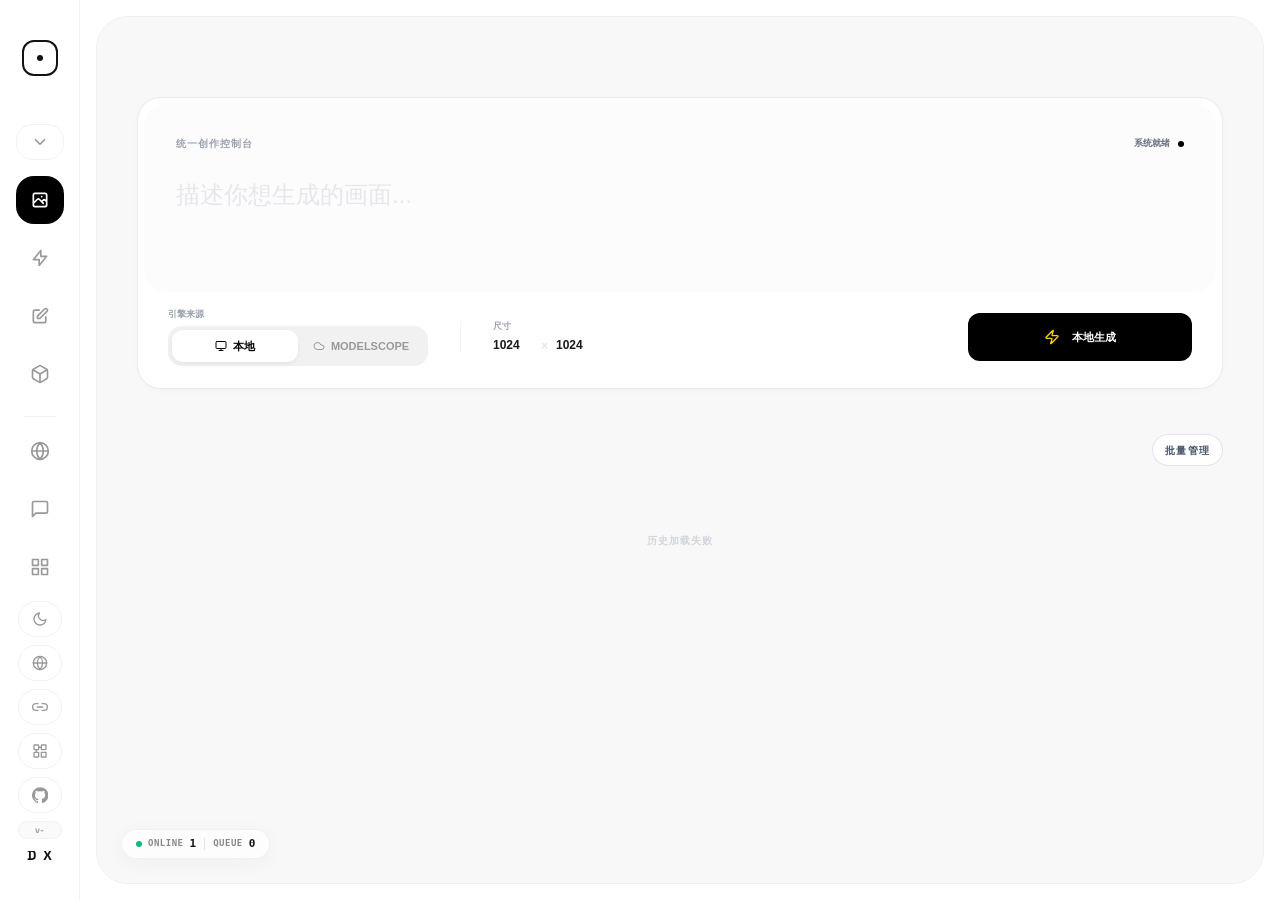
==== commit cfc411a1: "提示词模板库适配英文" ====
--- a/static/index.html
+++ b/static/index.html
@@ -23,11 +23,11 @@
             } catch(e) {}
         })();
     </script>
-    <script src="/static/vendor/js/tailwindcss-cdn.js?v=2026.05.22"></script>
-    <script src="/static/js/theme.js?v=2026.05.22"></script>
-    <script src="/static/js/i18n.js?v=2026.05.22"></script>
+    <script src="/static/vendor/js/tailwindcss-cdn.js?v=2026.05.29.1"></script>
+    <script src="/static/js/theme.js?v=2026.05.29.1"></script>
+    <script src="/static/js/i18n.js?v=2026.05.29.1"></script>
     <style>
-        @import url('/static/vendor/css/fonts.css?v=2026.05.22');
+        @import url('/static/vendor/css/fonts.css?v=2026.05.29.1');
 
         /* 本地 Tailwind 工具类兜底：CDN 慢/未就绪时也能立刻给图标尺寸，避免首屏左侧栏空白 */
         .w-1\.5 { width: 0.375rem; }
@@ -174,17 +174,48 @@
             height: 36px;
             border: 2px solid var(--text);
             border-radius: 12px;
+            background: transparent;
+            padding: 0;
+            color: var(--text);
             display: flex;
             align-items: center;
             justify-content: center;
+            cursor: pointer;
+            flex-shrink: 0;
             /* 仅保留 hover 真正会用到的属性过渡，避免 transition: all 因首屏属性补齐被意外触发 */
-            transition: transform 0.6s var(--fluid-ease) 0.5s, border-radius 0.6s var(--fluid-ease) 0.5s, border-color 0.3s;
+            transition: transform 0.6s var(--fluid-ease) 0.5s, border-radius 0.6s var(--fluid-ease) 0.5s, border-color 0.3s, background-color .18s, box-shadow .2s;
         }
 
         .sidebar:hover .logo-ring {
             transform: rotate(90deg);
             border-radius: 50%;
             transition-delay: 0s;
+        }
+
+        .logo-ring:hover,
+        .logo-ring:focus-visible {
+            background: var(--nav-hover-bg);
+            border-color: var(--text);
+            box-shadow: 0 0 0 4px rgba(148, 163, 184, .16), 0 10px 24px rgba(15, 23, 42, .08);
+            outline: none;
+        }
+
+        .logo-ring:hover #logo-dot,
+        .logo-ring:focus-visible #logo-dot {
+            transform: scale(1.8);
+        }
+
+        .logo-ring:active {
+            transform: scale(.94);
+            transition-delay: 0s;
+        }
+
+        .sidebar:hover .logo-ring:active {
+            transform: rotate(90deg) scale(.94);
+        }
+
+        #logo-dot {
+            transition: transform .16s ease, background-color .16s ease, box-shadow .16s ease;
         }
 
         /* 导航项 */
@@ -238,6 +269,60 @@
         .sidebar:hover .nav-text {
             opacity: 1;
             transition-delay: 0.1s;
+        }
+
+        .nav-fold-toggle {
+            position: relative;
+            width: 48px;
+            height: 36px;
+            margin: 0 0 6px;
+            padding-left: 14px;
+            border: 1px solid var(--border);
+            border-radius: 16px;
+            background: transparent;
+            color: var(--muted);
+            display: flex;
+            align-items: center;
+            justify-content: flex-start;
+            cursor: pointer;
+            overflow: hidden;
+            transition: width 0.3s var(--fluid-ease) 0.5s, background-color 0.2s, color 0.2s, border-color 0.2s;
+        }
+
+        .sidebar:hover .nav-fold-toggle {
+            width: 190px;
+            transition-delay: 0s;
+        }
+
+        .nav-fold-toggle:hover {
+            background: var(--nav-hover-bg);
+            color: var(--text);
+            border-color: var(--stage-border);
+        }
+
+        .nav-fold-icon {
+            width: 18px;
+            height: 18px;
+            flex: 0 0 auto;
+            transition: transform 0.25s var(--fluid-ease);
+        }
+
+        .nav-fold-toggle[aria-expanded="false"] .nav-fold-icon {
+            transform: rotate(-90deg);
+        }
+
+        .nav-fold-group {
+            width: 100%;
+            max-height: 282px;
+            opacity: 1;
+            overflow: hidden;
+            transition: max-height 0.3s var(--fluid-ease), opacity 0.2s ease;
+        }
+
+        .nav-fold-group.is-collapsed {
+            max-height: 0;
+            opacity: 0;
+            pointer-events: none;
         }
 
         /* 主舞台区 */
@@ -530,18 +615,47 @@
         .side-pill { gap:0; }
         .sidebar:hover .side-pill { gap:8px; }
 
+        .project-version-badge {
+            width:44px;
+            min-height:18px;
+            padding:0 4px;
+            border-radius:999px;
+            border:1px solid var(--border);
+            background:var(--nav-hover-bg);
+            color:var(--muted);
+            display:flex;
+            align-items:center;
+            justify-content:center;
+            font-size:9px;
+            font-weight:800;
+            line-height:1;
+            white-space:nowrap;
+            overflow:hidden;
+            transition:width 0.3s var(--fluid-ease) 0.5s, color .2s, border-color .2s, background-color .2s;
+        }
+
+        .sidebar:hover .project-version-badge {
+            width:170px;
+            transition-delay:0s;
+        }
+
+        .project-version-full { display:none; }
+        .sidebar:hover .project-version-compact { display:none; }
+        .sidebar:hover .project-version-full { display:inline; }
+
         .update-now-btn {
             display:none;
-            width:44px;
-            height:30px;
+            width:56px;
+            min-height:24px;
+            padding:0 7px;
             border-radius:999px;
             border:1px solid rgba(34,197,94,.35);
             background:rgba(34,197,94,.1);
             color:#16a34a;
             align-items:center;
             justify-content:center;
-            gap:7px;
-            font-size:11px;
+            gap:5px;
+            font-size:9px;
             font-weight:900;
             overflow:hidden;
             transition:width 0.3s var(--fluid-ease) 0.5s, background-color .2s, color .2s, border-color .2s;
@@ -550,15 +664,22 @@
         .sidebar:hover .update-now-btn { width:170px; transition-delay:0s; }
         .update-now-btn:hover { background:#16a34a; color:#fff; border-color:#16a34a; }
         .update-now-btn[disabled] { opacity:.7; cursor:wait; }
-        .update-now-btn svg { width:14px; height:14px; flex:0 0 auto; }
+        .update-now-btn svg { display:none; width:14px; height:14px; flex:0 0 auto; }
+        .sidebar:hover .update-now-btn svg { display:block; }
         .update-now-text {
-            opacity:0;
-            max-width:0;
+            opacity:1;
+            max-width:42px;
             white-space:nowrap;
             overflow:hidden;
             transition: opacity 0.3s 0.5s, max-width 0.3s var(--fluid-ease) 0.5s;
         }
-        .sidebar:hover .update-now-text { opacity:1; max-width:110px; transition-delay:.15s; }
+        .update-action-prefix { display:none; }
+        .update-version-full { display:none; }
+        .sidebar:hover .update-version-compact { display:none; }
+        .sidebar:hover .update-version-full { display:inline; }
+        .sidebar:hover .update-action-prefix { display:inline; }
+        .sidebar:hover .update-now-text { max-width:130px; transition-delay:.15s; }
+        .update-now-btn.show + .project-version-badge { display:none; }
         html.theme-dark .update-now-btn,
         body.theme-dark .update-now-btn {
             border-color:rgba(134,239,172,.42);
@@ -571,43 +692,547 @@
             border-color:#86efac;
             color:#052e16;
         }
+
+        .studio-modal[hidden] {
+            display:none !important;
+        }
+
+        .studio-modal {
+            position:fixed;
+            inset:0;
+            z-index:500;
+            display:flex;
+            align-items:center;
+            justify-content:center;
+            padding:24px;
+            background:rgba(15,23,42,.38);
+            backdrop-filter:blur(10px);
+        }
+
+        .studio-modal-panel {
+            width:min(560px, 100%);
+            max-height:min(760px, calc(100vh - 48px));
+            display:flex;
+            flex-direction:column;
+            overflow:hidden;
+            border-radius:8px;
+            border:1px solid rgba(15,23,42,.1);
+            background:#fff;
+            color:#111827;
+            box-shadow:0 24px 70px rgba(15,23,42,.24);
+        }
+
+        .studio-modal-head {
+            display:flex;
+            align-items:flex-start;
+            justify-content:space-between;
+            gap:16px;
+            padding:20px 20px 14px;
+            border-bottom:1px solid #eef2f7;
+        }
+
+        .studio-modal-kicker {
+            font-size:11px;
+            font-weight:900;
+            letter-spacing:.08em;
+            color:#16a34a;
+            text-transform:uppercase;
+            margin-bottom:6px;
+        }
+
+        .studio-modal-title {
+            font-size:20px;
+            line-height:1.25;
+            font-weight:900;
+            margin:0;
+            letter-spacing:0;
+        }
+
+        .studio-modal-close {
+            width:32px;
+            height:32px;
+            border-radius:8px;
+            border:1px solid #e5e7eb;
+            background:#fff;
+            color:#64748b;
+            display:flex;
+            align-items:center;
+            justify-content:center;
+            cursor:pointer;
+            flex:0 0 auto;
+        }
+
+        .studio-modal-close:hover {
+            color:#111827;
+            border-color:#cbd5e1;
+            background:#f8fafc;
+        }
+
+        .studio-modal-body {
+            padding:18px 20px;
+            overflow:auto;
+        }
+
+        .studio-modal-copy {
+            margin:0 0 14px;
+            color:#475569;
+            font-size:13px;
+            line-height:1.7;
+        }
+
+        .update-modal-summary {
+            display:flex;
+            align-items:flex-start;
+            gap:10px;
+            padding:12px;
+            border:1px solid #e5e7eb;
+            border-radius:8px;
+            background:#f8fafc;
+            color:#334155;
+            font-size:12px;
+            line-height:1.55;
+        }
+
+        .update-modal-summary strong {
+            display:block;
+            color:#111827;
+            margin-bottom:2px;
+            font-size:12px;
+        }
+
+        .update-modal-dot {
+            width:9px;
+            height:9px;
+            margin-top:4px;
+            border-radius:99px;
+            background:#94a3b8;
+            flex:0 0 auto;
+        }
+
+        .update-modal-summary.ok .update-modal-dot { background:#22c55e; }
+        .update-modal-summary.warn .update-modal-dot { background:#f59e0b; }
+        .update-modal-summary.fail .update-modal-dot { background:#ef4444; }
+
+        .connectivity-list {
+            display:grid;
+            gap:8px;
+            margin-top:14px;
+        }
+
+        .connectivity-row {
+            display:grid;
+            grid-template-columns:12px 1fr auto;
+            align-items:center;
+            gap:10px;
+            min-height:42px;
+            padding:9px 10px;
+            border:1px solid #eef2f7;
+            border-radius:8px;
+            background:#fff;
+        }
+
+        .connectivity-indicator {
+            width:9px;
+            height:9px;
+            border-radius:99px;
+            background:#94a3b8;
+        }
+
+        .connectivity-row.ok .connectivity-indicator { background:#22c55e; }
+        .connectivity-row.fail .connectivity-indicator { background:#ef4444; }
+        .connectivity-row.pending .connectivity-indicator {
+            background:#94a3b8;
+            animation: studio-pulse 1s ease-in-out infinite;
+        }
+
+        .connectivity-name {
+            font-size:12px;
+            font-weight:900;
+            color:#111827;
+            line-height:1.25;
+        }
+
+        .connectivity-url {
+            margin-top:3px;
+            max-width:360px;
+            overflow:hidden;
+            text-overflow:ellipsis;
+            white-space:nowrap;
+            font-size:10px;
+            color:#94a3b8;
+        }
+
+        .connectivity-status {
+            justify-self:end;
+            font-size:11px;
+            font-weight:900;
+            color:#64748b;
+            white-space:nowrap;
+        }
+
+        .connectivity-error {
+            grid-column:2 / 4;
+            margin-top:-4px;
+            color:#ef4444;
+            font-size:11px;
+            line-height:1.45;
+            word-break:break-word;
+        }
+
+        .studio-modal-actions {
+            display:flex;
+            justify-content:flex-end;
+            gap:10px;
+            padding:14px 20px 18px;
+            border-top:1px solid #eef2f7;
+            background:#fff;
+        }
+
+        .studio-modal-btn {
+            min-height:36px;
+            padding:0 14px;
+            border-radius:8px;
+            border:1px solid #e5e7eb;
+            background:#fff;
+            color:#334155;
+            display:inline-flex;
+            align-items:center;
+            justify-content:center;
+            gap:7px;
+            font-size:12px;
+            font-weight:900;
+            cursor:pointer;
+        }
+
+        .studio-modal-btn svg {
+            width:15px;
+            height:15px;
+            flex:0 0 auto;
+        }
+
+        .studio-modal-btn:hover {
+            background:#f8fafc;
+            border-color:#cbd5e1;
+        }
+
+        #connectivity-test-btn {
+            border-color:rgba(37,99,235,.24);
+            background:#eff6ff;
+            color:#1d4ed8;
+            transition:transform .16s ease, background-color .18s ease, border-color .18s ease, color .18s ease, box-shadow .18s ease;
+        }
+
+        #connectivity-test-btn:hover {
+            transform:translateY(-1px);
+            border-color:#2563eb;
+            background:#2563eb;
+            color:#fff;
+            box-shadow:0 10px 22px rgba(37,99,235,.20);
+        }
+
+        #connectivity-test-btn:hover svg {
+            transform:rotate(24deg);
+        }
+
+        #connectivity-test-btn:active {
+            transform:translateY(0);
+            box-shadow:0 5px 12px rgba(37,99,235,.16);
+        }
+
+        #connectivity-test-btn svg {
+            transition:transform .18s ease;
+        }
+
+        .studio-modal-btn.primary {
+            background:#111827;
+            border-color:#111827;
+            color:#fff;
+        }
+
+        .studio-modal-btn.primary:hover {
+            background:#16a34a;
+            border-color:#16a34a;
+        }
+
+        .studio-modal-btn[disabled] {
+            opacity:.58;
+            cursor:wait;
+        }
+
+        html.theme-dark .studio-modal,
+        body.theme-dark .studio-modal {
+            background:rgba(2,6,23,.56);
+        }
+
+        html.theme-dark .studio-modal-panel,
+        body.theme-dark .studio-modal-panel,
+        html.theme-dark .studio-modal-close,
+        body.theme-dark .studio-modal-close,
+        html.theme-dark .connectivity-row,
+        body.theme-dark .connectivity-row,
+        html.theme-dark .studio-modal-actions,
+        body.theme-dark .studio-modal-actions,
+        html.theme-dark .studio-modal-btn,
+        body.theme-dark .studio-modal-btn {
+            background:#111216;
+            border-color:#25262b;
+            color:#e8e8ea;
+        }
+
+        html.theme-dark .studio-modal-head,
+        body.theme-dark .studio-modal-head,
+        html.theme-dark .studio-modal-actions,
+        body.theme-dark .studio-modal-actions {
+            border-color:#25262b;
+        }
+
+        html.theme-dark .studio-modal-copy,
+        body.theme-dark .studio-modal-copy,
+        html.theme-dark .connectivity-status,
+        body.theme-dark .connectivity-status {
+            color:#8f9aab;
+        }
+
+        html.theme-dark .update-modal-summary,
+        body.theme-dark .update-modal-summary {
+            background:#0c0d10;
+            border-color:#25262b;
+            color:#9aa6b8;
+        }
+
+        html.theme-dark .update-modal-summary strong,
+        body.theme-dark .update-modal-summary strong,
+        html.theme-dark .connectivity-name,
+        body.theme-dark .connectivity-name {
+            color:#e8e8ea;
+        }
+
+        html.theme-dark .studio-modal-btn.primary,
+        body.theme-dark .studio-modal-btn.primary {
+            background:#d8dee9;
+            border-color:#d8dee9;
+            color:#10141d;
+        }
+
+        html.theme-dark #connectivity-test-btn,
+        body.theme-dark #connectivity-test-btn {
+            background:rgba(96,165,250,.12);
+            border-color:rgba(96,165,250,.34);
+            color:#93c5fd;
+        }
+
+        html.theme-dark #connectivity-test-btn:hover,
+        body.theme-dark #connectivity-test-btn:hover {
+            background:#60a5fa;
+            border-color:#60a5fa;
+            color:#07111f;
+            box-shadow:0 10px 24px rgba(96,165,250,.18);
+        }
+
+        html.theme-dark .studio-modal-btn.primary:hover,
+        body.theme-dark .studio-modal-btn.primary:hover {
+            background:#86efac;
+            border-color:#86efac;
+            color:#052e16;
+        }
+
+        @media (max-width: 640px) {
+            .studio-modal {
+                align-items:flex-end;
+                padding:12px;
+            }
+            .studio-modal-panel {
+                max-height:calc(100vh - 24px);
+            }
+            .studio-modal-actions {
+                flex-wrap:wrap;
+            }
+            .studio-modal-btn {
+                flex:1 1 130px;
+            }
+        }
+
+        .sidebar.is-pinned {
+            width: 220px;
+            transition-delay: 0s;
+        }
+        .sidebar.is-pinned .logo-ring {
+            transform: rotate(90deg);
+            border-radius: 50%;
+            transition-delay: 0s;
+            background: var(--nav-hover-bg);
+            color: var(--text);
+            box-shadow: 0 0 0 4px rgba(148, 163, 184, .10);
+        }
+        .sidebar.is-pinned #logo-dot {
+            background: var(--text) !important;
+            transform: scale(1.35);
+            box-shadow: 0 0 0 4px rgba(148, 163, 184, .16);
+        }
+        .sidebar.is-pinned .logo-ring:hover,
+        .sidebar.is-pinned .logo-ring:focus-visible {
+            box-shadow: 0 0 0 5px rgba(148, 163, 184, .14);
+        }
+        .sidebar.is-pinned .nav-item,
+        .sidebar.is-pinned .nav-fold-toggle {
+            width: 190px;
+            transition-delay: 0s;
+        }
+        .sidebar.is-pinned .nav-text {
+            opacity: 1;
+            transition-delay: 0.1s;
+        }
+        .sidebar.is-pinned .letter-d {
+            transform: translateX(-120px);
+            opacity: 0;
+            transition-delay: 0s;
+        }
+        .sidebar.is-pinned .letter-x {
+            transform: translateX(120px);
+            opacity: 0;
+            transition-delay: 0s;
+        }
+        .sidebar.is-pinned .author-content-wrap {
+            opacity: 1;
+            transform: scale(1);
+            transition-delay: 0.2s;
+            pointer-events: auto;
+        }
+        .sidebar.is-pinned .side-pill {
+            width: 170px;
+            gap: 8px;
+            transition-delay: 0s;
+        }
+        .sidebar.is-pinned .side-pill-text {
+            opacity: 1;
+            max-width: 120px;
+            transition-delay: .15s;
+        }
+        .sidebar.is-pinned .project-version-badge,
+        .sidebar.is-pinned .update-now-btn {
+            width: 170px;
+            transition-delay: 0s;
+        }
+        .sidebar.is-pinned .project-version-compact,
+        .sidebar.is-pinned .update-version-compact {
+            display: none;
+        }
+        .sidebar.is-pinned .project-version-full,
+        .sidebar.is-pinned .update-version-full,
+        .sidebar.is-pinned .update-action-prefix {
+            display: inline;
+        }
+        .sidebar.is-pinned .update-now-btn svg {
+            display: block;
+        }
+        .sidebar.is-pinned .update-now-text {
+            max-width: 130px;
+            transition-delay: .15s;
+        }
+
+        .sidebar.is-collapsing:hover {
+            width: 80px;
+        }
+        .sidebar.is-collapsing:hover .logo-ring {
+            transform: none;
+            border-radius: 12px;
+            background: transparent;
+        }
+        .sidebar.is-collapsing:hover .nav-item,
+        .sidebar.is-collapsing:hover .nav-fold-toggle {
+            width: 48px;
+        }
+        .sidebar.is-collapsing:hover .nav-text {
+            opacity: 0;
+        }
+        .sidebar.is-collapsing:hover .letter-d {
+            transform: translateX(-8px);
+            opacity: 1;
+        }
+        .sidebar.is-collapsing:hover .letter-x {
+            transform: translateX(8px);
+            opacity: 1;
+        }
+        .sidebar.is-collapsing:hover .author-content-wrap {
+            opacity: 0;
+            transform: scale(0.9);
+            pointer-events: none;
+        }
+        .sidebar.is-collapsing:hover .side-pill {
+            width: 44px;
+            gap: 0;
+        }
+        .sidebar.is-collapsing:hover .side-pill-text {
+            opacity: 0;
+            max-width: 0;
+        }
+        .sidebar.is-collapsing:hover .project-version-badge {
+            width: 44px;
+        }
+        .sidebar.is-collapsing:hover .project-version-compact,
+        .sidebar.is-collapsing:hover .update-version-compact {
+            display: inline;
+        }
+        .sidebar.is-collapsing:hover .project-version-full,
+        .sidebar.is-collapsing:hover .update-version-full,
+        .sidebar.is-collapsing:hover .update-action-prefix {
+            display: none;
+        }
+        .sidebar.is-collapsing:hover .update-now-btn {
+            width: 56px;
+        }
+        .sidebar.is-collapsing:hover .update-now-btn svg {
+            display: none;
+        }
+        .sidebar.is-collapsing:hover .update-now-text {
+            max-width: 42px;
+        }
     </style>
 </head>
 
 <body>
 
     <div class="app-shell">
-        <aside class="sidebar">
-            <div class="logo-ring mb-12">
+        <aside class="sidebar" id="studioSidebar">
+            <button class="logo-ring mb-12" id="sidebarLogoToggle" type="button" onclick="toggleSidebarPinned(event)" aria-pressed="false" title="固定导航栏">
                 <div class="w-1.5 h-1.5 rounded-full transition-colors" id="logo-dot" style="background:var(--text)"></div>
-            </div>
+            </button>
 
             <nav>
-                <div class="nav-item active" onclick="switchUI(this, 'zimage')">
-                    <svg class="w-5 h-5 flex-shrink-0" fill="none" stroke="currentColor" viewBox="0 0 24 24">
-                        <path d="M4 16l4.586-4.586a2 2 0 012.828 0L16 16m-2-2l1.587-1.587a2 2 0 012.828 0L20 14m-6-6h.01M6 20h12a2 2 0 002-2V6a2 2 0 00-2-2H6a2 2 0 00-2 2v12a2 2 0 002 2z" stroke-width="2" stroke-linecap="round" stroke-linejoin="round"></path>
+                <button class="nav-fold-toggle" id="local-nav-toggle" type="button" onclick="toggleLocalNav()" aria-expanded="true" title="折叠本地功能">
+                    <svg class="nav-fold-icon" fill="none" stroke="currentColor" viewBox="0 0 24 24" stroke-width="2.2" stroke-linecap="round" stroke-linejoin="round" aria-hidden="true">
+                        <polyline points="6 9 12 15 18 9"></polyline>
                     </svg>
-                    <span class="nav-text" data-i18n="nav.textToImage">文生图</span>
-                </div>
-                <div class="nav-item" onclick="switchUI(this, 'enhance')">
-                    <svg class="w-5 h-5 flex-shrink-0" fill="none" stroke="currentColor" viewBox="0 0 24 24">
-                        <path d="M13 10V3L4 14h7v7l9-11h-7z" stroke-width="2" stroke-linecap="round" stroke-linejoin="round"></path>
-                    </svg>
-                    <span class="nav-text" data-i18n="nav.enhance">细节增强</span>
-                </div>
-                <div class="nav-item" onclick="switchUI(this, 'klein')">
-                    <svg class="w-5 h-5 flex-shrink-0" fill="none" stroke="currentColor" viewBox="0 0 24 24">
-                        <path d="M11 5H6a2 2 0 00-2 2v11a2 2 0 002 2h11a2 2 0 002-2v-5m-1.414-9.414a2 2 0 112.828 2.828L11.828 15H9v-2.828l8.586-8.586z" stroke-width="2" stroke-linecap="round" stroke-linejoin="round"></path>
-                    </svg>
-                    <span class="nav-text" data-i18n="nav.imageEdit">图片编辑</span>
-                </div>
-                <div class="nav-item" onclick="switchUI(this, 'angle')">
-                    <svg class="w-5 h-5 flex-shrink-0" fill="none" stroke="currentColor" viewBox="0 0 24 24" stroke-width="2" stroke-linecap="round" stroke-linejoin="round">
-                        <path d="M21 16V8a2 2 0 0 0-1-1.73l-7-4a2 2 0 0 0-2 0l-7 4A2 2 0 0 0 3 8v8a2 2 0 0 0 1 1.73l7 4a2 2 0 0 0 2 0l7-4A2 2 0 0 0 21 16z"></path>
-                        <polyline points="3.27 6.96 12 12.01 20.73 6.96"></polyline>
-                        <line x1="12" y1="22.08" x2="12" y2="12"></line>
-                    </svg>
-                    <span class="nav-text" data-i18n="nav.angle">角度控制</span>
+                    <span class="nav-text" data-i18n="nav.localTools">本地功能</span>
+                </button>
+
+                <div class="nav-fold-group" id="local-nav-group">
+                    <div class="nav-item active" onclick="switchUI(this, 'zimage')">
+                        <svg class="w-5 h-5 flex-shrink-0" fill="none" stroke="currentColor" viewBox="0 0 24 24">
+                            <path d="M4 16l4.586-4.586a2 2 0 012.828 0L16 16m-2-2l1.587-1.587a2 2 0 012.828 0L20 14m-6-6h.01M6 20h12a2 2 0 002-2V6a2 2 0 00-2-2H6a2 2 0 00-2 2v12a2 2 0 002 2z" stroke-width="2" stroke-linecap="round" stroke-linejoin="round"></path>
+                        </svg>
+                        <span class="nav-text" data-i18n="nav.textToImage">文生图</span>
+                    </div>
+                    <div class="nav-item" onclick="switchUI(this, 'enhance')">
+                        <svg class="w-5 h-5 flex-shrink-0" fill="none" stroke="currentColor" viewBox="0 0 24 24">
+                            <path d="M13 10V3L4 14h7v7l9-11h-7z" stroke-width="2" stroke-linecap="round" stroke-linejoin="round"></path>
+                        </svg>
+                        <span class="nav-text" data-i18n="nav.enhance">细节增强</span>
+                    </div>
+                    <div class="nav-item" onclick="switchUI(this, 'klein')">
+                        <svg class="w-5 h-5 flex-shrink-0" fill="none" stroke="currentColor" viewBox="0 0 24 24">
+                            <path d="M11 5H6a2 2 0 00-2 2v11a2 2 0 002 2h11a2 2 0 002-2v-5m-1.414-9.414a2 2 0 112.828 2.828L11.828 15H9v-2.828l8.586-8.586z" stroke-width="2" stroke-linecap="round" stroke-linejoin="round"></path>
+                        </svg>
+                        <span class="nav-text" data-i18n="nav.imageEdit">图片编辑</span>
+                    </div>
+                    <div class="nav-item" onclick="switchUI(this, 'angle')">
+                        <svg class="w-5 h-5 flex-shrink-0" fill="none" stroke="currentColor" viewBox="0 0 24 24" stroke-width="2" stroke-linecap="round" stroke-linejoin="round">
+                            <path d="M21 16V8a2 2 0 0 0-1-1.73l-7-4a2 2 0 0 0-2 0l-7 4A2 2 0 0 0 3 8v8a2 2 0 0 0 1 1.73l7 4a2 2 0 0 0 2 0l7-4A2 2 0 0 0 21 16z"></path>
+                            <polyline points="3.27 6.96 12 12.01 20.73 6.96"></polyline>
+                            <line x1="12" y1="22.08" x2="12" y2="12"></line>
+                        </svg>
+                        <span class="nav-text" data-i18n="nav.angle">角度控制</span>
+                    </div>
                 </div>
 
                 <!-- 分隔线 -->
@@ -671,7 +1296,7 @@
                     </svg>
                     <span class="side-pill-text" data-i18n="common.apiSettings">API 设置</span>
                 </button>
-                <button class="side-pill" onclick="switchUI(this, 'comfyui-settings')" type="button" title="ComfyUI 设置">
+                <button class="side-pill" onclick="switchUI(this, 'comfyui-settings')" type="button" title="工作流设置">
                     <svg fill="none" stroke="currentColor" viewBox="0 0 24 24" stroke-width="2" stroke-linecap="round" stroke-linejoin="round">
                         <rect x="3" y="3" width="7" height="7" rx="1"></rect>
                         <rect x="14" y="3" width="7" height="7" rx="1"></rect>
@@ -680,7 +1305,7 @@
                         <line x1="10" y1="6.5" x2="14" y2="6.5"></line>
                         <line x1="6.5" y1="10" x2="6.5" y2="14"></line>
                     </svg>
-                    <span class="side-pill-text" data-i18n="common.comfyuiSettings">ComfyUI 设置</span>
+                    <span class="side-pill-text" data-i18n="common.comfyuiSettings">工作流设置</span>
                 </button>
                 <button id="github-entry-btn" class="side-pill" onclick="openProjectPage()" type="button" title="GitHub">
                     <svg fill="currentColor" stroke="none" viewBox="0 0 24 24" aria-hidden="true">
@@ -695,6 +1320,7 @@
                     </svg>
                     <span id="update-now-text" class="update-now-text" data-i18n="update.oneClick">一键更新</span>
                 </button>
+                <div id="project-version-badge" class="project-version-badge" title="当前版本">v-</div>
             </div>
 
             <div class="author-box">
@@ -745,15 +1371,15 @@
         </script>
 
         <main class="stage">
-            <iframe id="frame-zimage" data-src="/static/zimage.html?v=2026.05.22" class="active" scrolling="yes"></iframe>
-            <iframe id="frame-enhance" data-src="/static/enhance.html?v=2026.05.22" scrolling="yes"></iframe>
-            <iframe id="frame-klein" data-src="/static/klein.html?v=2026.05.22" scrolling="yes"></iframe>
-            <iframe id="frame-angle" data-src="/static/angle.html?v=2026.05.22" scrolling="yes"></iframe>
-            <iframe id="frame-online" data-src="/static/online.html?v=2026.05.22" scrolling="yes"></iframe>
-            <iframe id="frame-gpt-chat" data-src="/static/gpt-chat.html?v=2026.05.22" scrolling="yes"></iframe>
-            <iframe id="frame-canvas" data-src="/static/canvas.html?v=2026.05.22" scrolling="yes"></iframe>
-            <iframe id="frame-api-settings" data-src="/static/api-settings.html?v=2026.05.22" scrolling="yes"></iframe>
-            <iframe id="frame-comfyui-settings" data-src="/static/comfyui-settings.html?v=2026.05.22" scrolling="yes"></iframe>
+            <iframe id="frame-zimage" data-src="/static/zimage.html?v=2026.05.29.1" class="active" scrolling="yes"></iframe>
+            <iframe id="frame-enhance" data-src="/static/enhance.html?v=2026.05.29.1" scrolling="yes"></iframe>
+            <iframe id="frame-klein" data-src="/static/klein.html?v=2026.05.29.1" scrolling="yes"></iframe>
+            <iframe id="frame-angle" data-src="/static/angle.html?v=2026.05.29.1" scrolling="yes"></iframe>
+            <iframe id="frame-online" data-src="/static/online.html?v=2026.05.29.1" scrolling="yes"></iframe>
+            <iframe id="frame-gpt-chat" data-src="/static/gpt-chat.html?v=2026.05.29.1" scrolling="yes"></iframe>
+            <iframe id="frame-canvas" data-src="/static/canvas.html?v=2026.05.29.1" scrolling="yes"></iframe>
+            <iframe id="frame-api-settings" data-src="/static/api-settings.html?v=2026.05.29.1" scrolling="yes"></iframe>
+            <iframe id="frame-comfyui-settings" data-src="/static/comfyui-settings.html?v=2026.05.29.1" scrolling="yes"></iframe>
 
             <div class="nano-monitor" id="nano-monitor">
                 <div class="stat-group">
@@ -771,6 +1397,53 @@
         </main>
     </div>
 
+    <div id="project-update-modal" class="studio-modal" hidden role="dialog" aria-modal="true" aria-labelledby="project-update-title">
+        <div class="studio-modal-panel">
+            <div class="studio-modal-head">
+                <div>
+                    <div class="studio-modal-kicker" data-i18n="update.available">发现更新</div>
+                    <h2 id="project-update-title" class="studio-modal-title">一键更新</h2>
+                </div>
+                <button class="studio-modal-close" type="button" onclick="closeProjectUpdateModal()" title="关闭" aria-label="关闭">
+                    <svg fill="none" stroke="currentColor" viewBox="0 0 24 24" stroke-width="2.2" stroke-linecap="round" stroke-linejoin="round" aria-hidden="true">
+                        <line x1="18" y1="6" x2="6" y2="18"></line>
+                        <line x1="6" y1="6" x2="18" y2="18"></line>
+                    </svg>
+                </button>
+            </div>
+            <div class="studio-modal-body">
+                <p id="project-update-copy" class="studio-modal-copy"></p>
+                <div id="project-update-summary" class="update-modal-summary warn">
+                    <span class="update-modal-dot" aria-hidden="true"></span>
+                    <div>
+                        <strong id="project-update-summary-title">建议先测试连通性</strong>
+                        <span id="project-update-summary-text"></span>
+                    </div>
+                </div>
+                <div id="connectivity-list" class="connectivity-list"></div>
+            </div>
+            <div class="studio-modal-actions">
+                <button id="connectivity-test-btn" class="studio-modal-btn" type="button" onclick="runUpdateConnectivityTest()">
+                    <svg fill="none" stroke="currentColor" viewBox="0 0 24 24" stroke-width="2.2" stroke-linecap="round" stroke-linejoin="round" aria-hidden="true">
+                        <path d="M21 12a9 9 0 1 1-2.64-6.36"></path>
+                        <path d="M21 3v6h-6"></path>
+                    </svg>
+                    <span id="connectivity-test-text">测试连通性</span>
+                </button>
+                <button class="studio-modal-btn" type="button" onclick="closeProjectUpdateModal()">
+                    <span id="project-update-cancel-text">取消</span>
+                </button>
+                <button id="project-update-confirm-btn" class="studio-modal-btn primary" type="button" onclick="confirmProjectUpdate()">
+                    <svg fill="none" stroke="currentColor" viewBox="0 0 24 24" stroke-width="2.2" stroke-linecap="round" stroke-linejoin="round" aria-hidden="true">
+                        <path d="M21 12a9 9 0 1 1-2.64-6.36"></path>
+                        <path d="M21 3v6h-6"></path>
+                    </svg>
+                    <span id="project-update-confirm-text">开始更新</span>
+                </button>
+            </div>
+        </div>
+    </div>
+
     <script>
         function generateUUID() {
             if (typeof crypto !== 'undefined' && crypto.randomUUID) {
@@ -784,10 +1457,65 @@
         const CID = localStorage.getItem("client_id") || generateUUID();
         localStorage.setItem("client_id", CID);
         const ACTIVE_PAGE_KEY = 'studio_active_page';
+        const LOCAL_NAV_COLLAPSED_KEY = 'studio_local_nav_collapsed';
+        const SIDEBAR_PINNED_KEY = 'studio_sidebar_pinned';
         const DEFAULT_PAGE_ID = 'zimage';
         const PAGE_IDS = ['zimage','enhance','klein','angle','online','gpt-chat','canvas','api-settings','comfyui-settings'];
+        const LOCAL_PAGE_IDS = ['zimage','enhance','klein','angle'];
         const PROJECT_URL = 'https://github.com/hero8152/Infinite-Canvas';
         let appInfo = { version:'', repo_url:PROJECT_URL, version_url:'https://raw.githubusercontent.com/hero8152/Infinite-Canvas/main/VERSION' };
+        let updateConnectivityResult = null;
+        let projectUpdateRunning = false;
+
+        function setSidebarPinned(pinned, options = {}) {
+            const sidebar = document.getElementById('studioSidebar');
+            const logo = document.getElementById('sidebarLogoToggle');
+            if(!sidebar) return;
+            sidebar.classList.toggle('is-pinned', pinned);
+            if(!pinned) {
+                sidebar.classList.add('is-collapsing');
+                window.setTimeout(() => sidebar.classList.remove('is-collapsing'), 360);
+            } else {
+                sidebar.classList.remove('is-collapsing');
+            }
+            if(logo) {
+                logo.setAttribute('aria-pressed', pinned ? 'true' : 'false');
+                logo.title = pinned ? '收起导航栏' : '固定导航栏';
+            }
+            if(!options.skipRemember) localStorage.setItem(SIDEBAR_PINNED_KEY, pinned ? '1' : '0');
+        }
+
+        function toggleSidebarPinned(event) {
+            event?.preventDefault?.();
+            event?.stopPropagation?.();
+            const sidebar = document.getElementById('studioSidebar');
+            setSidebarPinned(!sidebar?.classList.contains('is-pinned'));
+        }
+
+        function restoreSidebarPinned() {
+            setSidebarPinned(localStorage.getItem(SIDEBAR_PINNED_KEY) === '1', { skipRemember:true });
+        }
+
+        function setLocalNavCollapsed(collapsed, options = {}) {
+            const group = document.getElementById('local-nav-group');
+            const toggle = document.getElementById('local-nav-toggle');
+            if(group) group.classList.toggle('is-collapsed', collapsed);
+            if(toggle) {
+                toggle.setAttribute('aria-expanded', collapsed ? 'false' : 'true');
+                toggle.title = collapsed ? '展开本地功能' : '折叠本地功能';
+            }
+            if(!options.skipRemember) localStorage.setItem(LOCAL_NAV_COLLAPSED_KEY, collapsed ? '1' : '0');
+        }
+
+        function toggleLocalNav() {
+            const group = document.getElementById('local-nav-group');
+            setLocalNavCollapsed(!group?.classList.contains('is-collapsed'));
+        }
+
+        function restoreLocalNav(id) {
+            const savedCollapsed = localStorage.getItem(LOCAL_NAV_COLLAPSED_KEY) === '1';
+            setLocalNavCollapsed(savedCollapsed && !LOCAL_PAGE_IDS.includes(id), { skipRemember:true });
+        }
 
         function switchUI(el, id, options = {}) {
             if(!PAGE_IDS.includes(id)) id = DEFAULT_PAGE_ID;
@@ -801,6 +1529,11 @@
             // sync theme to newly activated iframe
             syncThemeToFrame(target);
             syncLanguageToFrame(target);
+            if(LOCAL_PAGE_IDS.includes(id)) {
+                setLocalNavCollapsed(false, { skipRemember:true });
+            } else {
+                setLocalNavCollapsed(localStorage.getItem(LOCAL_NAV_COLLAPSED_KEY) === '1', { skipRemember:true });
+            }
             // 切换到画布时通知刷新工作流列表（防止在 comfyui-settings 修改后画布未及时更新）
             if (id === 'canvas' && target.src) {
                 try { target.contentWindow?.postMessage({ type: 'canvas-focus' }, '*'); } catch(e) {}
@@ -808,7 +1541,9 @@
         }
 
         function restoreActivePage() {
+            restoreSidebarPinned();
             const id = PAGE_IDS.includes(localStorage.getItem(ACTIVE_PAGE_KEY)) ? localStorage.getItem(ACTIVE_PAGE_KEY) : DEFAULT_PAGE_ID;
+            restoreLocalNav(id);
             const trigger = document.querySelector(`[onclick*="'${id}'"],[onclick*='"${id}"']`);
             switchUI(trigger, id, { skipRemember:true });
             document.documentElement.classList.remove('studio-route-booting');
@@ -900,6 +1635,8 @@
             window.StudioI18n.toggle();
             document.querySelectorAll('iframe').forEach(frame => syncLanguageToFrame(frame));
             updateProjectUpdateTitle();
+            refreshUpdateButtonText();
+            refreshProjectUpdateModalText();
         }
 
         function syncLanguageToFrame(frame) {
@@ -958,14 +1695,81 @@
             return String(a || '').trim() === String(b || '').trim() ? 0 : 1;
         }
 
+        function compactVersion(value) {
+            const text = String(value || '').trim();
+            const parts = text.match(/\d+/g) || [];
+            if(parts.length >= 3) return `${parts[1]}.${parts[2]}`;
+            return text.replace(/^v/i, '') || '-';
+        }
+
+        function versionLabel(value, mode = 'full') {
+            const text = String(value || '').trim();
+            if(!text) return 'v-';
+            return mode === 'compact' ? `v${compactVersion(text)}` : `v${text.replace(/^v/i, '')}`;
+        }
+
+        function setProjectVersionBadge(version) {
+            const badge = document.getElementById('project-version-badge');
+            if(!badge) return;
+            const full = versionLabel(version);
+            badge.replaceChildren();
+            if(version) {
+                const compactSpan = document.createElement('span');
+                compactSpan.className = 'project-version-compact';
+                compactSpan.textContent = versionLabel(version, 'compact');
+                const fullSpan = document.createElement('span');
+                fullSpan.className = 'project-version-full';
+                fullSpan.textContent = full;
+                badge.append(compactSpan, fullSpan);
+            } else {
+                badge.textContent = 'v-';
+            }
+            badge.title = window.StudioI18n?.lang?.() === 'en'
+                ? `Current version: ${full}`
+                : `当前版本：${full}`;
+        }
+
+        function refreshUpdateButtonText() {
+            const btn = document.getElementById('update-now-btn');
+            const text = document.getElementById('update-now-text');
+            if(!btn || !text || !btn.classList.contains('show')) return;
+            const remoteVersion = document.getElementById('github-entry-btn')?.dataset.remoteVersion || '';
+            const isEn = window.StudioI18n?.lang?.() === 'en';
+            text.removeAttribute('data-i18n');
+            if(remoteVersion) {
+                const prefix = isEn ? 'Update to' : '更新到';
+                text.replaceChildren();
+                const prefixSpan = document.createElement('span');
+                prefixSpan.className = 'update-action-prefix';
+                prefixSpan.textContent = `${prefix} `;
+                const compactSpan = document.createElement('span');
+                compactSpan.className = 'update-version-compact';
+                compactSpan.textContent = versionLabel(remoteVersion, 'compact');
+                const fullSpan = document.createElement('span');
+                fullSpan.className = 'update-version-full';
+                fullSpan.textContent = versionLabel(remoteVersion);
+                text.append(prefixSpan, compactSpan, fullSpan);
+                btn.setAttribute('aria-label', `${prefix} ${versionLabel(remoteVersion)}`);
+            } else {
+                text.textContent = isEn ? 'Update' : '一键更新';
+                btn.setAttribute('aria-label', text.textContent);
+            }
+        }
+
         function updateProjectUpdateTitle() {
             const gitBtn = document.getElementById('github-entry-btn');
+            setProjectVersionBadge(appInfo.version || gitBtn?.dataset.localVersion || '');
             if(!gitBtn?.classList.contains('update-available')) return;
             const remoteVersion = gitBtn.dataset.remoteVersion || '';
             const isEn = window.StudioI18n?.lang?.() === 'en';
-            gitBtn.title = isEn ? `New version available: ${remoteVersion || '-'}` : `发现新版本：${remoteVersion || '-'}`;
+            gitBtn.title = isEn
+                ? `Current ${versionLabel(gitBtn.dataset.localVersion || appInfo.version)} · latest ${versionLabel(remoteVersion)}`
+                : `当前 ${versionLabel(gitBtn.dataset.localVersion || appInfo.version)} · 最新 ${versionLabel(remoteVersion)}`;
             const updateBtn = document.getElementById('update-now-btn');
-            if(updateBtn) updateBtn.title = isEn ? 'Update main.py and static files from GitHub' : '从 GitHub 更新 main.py 和 static 文件';
+            if(updateBtn) updateBtn.title = remoteVersion
+                ? (isEn ? `Update to ${versionLabel(remoteVersion)}` : `更新到 ${versionLabel(remoteVersion)}`)
+                : (isEn ? 'Update main.py and static files from GitHub' : '从 GitHub 更新 main.py 和 static 文件');
+            refreshUpdateButtonText();
         }
 
         function showUpdateNotice(localVersion, remoteVersion) {
@@ -989,17 +1793,234 @@
             return msg || (isEn ? 'Update failed' : '更新失败');
         }
 
+        function updateUiText(zh, en) {
+            return window.StudioI18n?.lang?.() === 'en' ? en : zh;
+        }
+
+        function updateTargetLabel(name) {
+            const labels = {
+                'GitHub 更新列表': ['GitHub 更新列表', 'GitHub update API'],
+                'GitHub 版本文件': ['GitHub 版本文件', 'GitHub version file'],
+                'GitHub 主页': ['GitHub 主页', 'GitHub home page'],
+                'Google 连通性': ['Google 连通性', 'Google connectivity'],
+            };
+            const item = labels[name] || [name, name];
+            return window.StudioI18n?.lang?.() === 'en' ? item[1] : item[0];
+        }
+
+        function updateStatusLabel(item) {
+            if(item.pending) return updateUiText('检测中...', 'Testing...');
+            if(item.ok) return `${updateUiText('正常', 'OK')} · ${item.elapsed_ms || 0}ms`;
+            if(item.status) return `HTTP ${item.status}`;
+            return updateUiText('失败', 'Failed');
+        }
+
+        function setUpdateSummary(kind, title, text) {
+            const box = document.getElementById('project-update-summary');
+            const titleEl = document.getElementById('project-update-summary-title');
+            const textEl = document.getElementById('project-update-summary-text');
+            if(box) {
+                box.classList.remove('ok', 'warn', 'fail');
+                box.classList.add(kind || 'warn');
+            }
+            if(titleEl) titleEl.textContent = title;
+            if(textEl) textEl.textContent = text;
+        }
+
+        function updateConnectivityTargets() {
+            return [
+                { name:'GitHub 更新列表', url:appInfo.tree_url || 'https://api.github.com/repos/hero8152/Infinite-Canvas/git/trees/main?recursive=1' },
+                { name:'GitHub 版本文件', url:appInfo.version_url || 'https://raw.githubusercontent.com/hero8152/Infinite-Canvas/main/VERSION' },
+                { name:'GitHub 主页', url:'https://github.com/' },
+                { name:'Google 连通性', url:'https://www.google.com/generate_204' },
+            ];
+        }
+
+        function renderConnectivityList(results = []) {
+            const list = document.getElementById('connectivity-list');
+            if(!list) return;
+            list.replaceChildren();
+            const items = results.length ? results : updateConnectivityTargets().map(item => ({...item, pending:false, untouched:true}));
+            items.forEach(item => {
+                const row = document.createElement('div');
+                row.className = `connectivity-row ${item.pending ? 'pending' : item.untouched ? '' : item.ok ? 'ok' : 'fail'}`;
+                const indicator = document.createElement('span');
+                indicator.className = 'connectivity-indicator';
+                const meta = document.createElement('div');
+                const name = document.createElement('div');
+                name.className = 'connectivity-name';
+                name.textContent = updateTargetLabel(item.name);
+                const url = document.createElement('div');
+                url.className = 'connectivity-url';
+                url.textContent = item.url || '';
+                meta.append(name, url);
+                const status = document.createElement('div');
+                status.className = 'connectivity-status';
+                status.textContent = item.untouched ? updateUiText('待测试', 'Not tested') : updateStatusLabel(item);
+                row.append(indicator, meta, status);
+                if(item.error) {
+                    const error = document.createElement('div');
+                    error.className = 'connectivity-error';
+                    error.textContent = String(item.error).slice(0, 220);
+                    row.append(error);
+                }
+                list.append(row);
+            });
+        }
+
+        function refreshProjectUpdateModalText() {
+            const gitBtn = document.getElementById('github-entry-btn');
+            const remoteVersion = gitBtn?.dataset.remoteVersion || '';
+            const localVersion = gitBtn?.dataset.localVersion || appInfo.version || '';
+            const title = remoteVersion
+                ? updateUiText(`更新到 ${versionLabel(remoteVersion)}`, `Update to ${versionLabel(remoteVersion)}`)
+                : updateUiText('一键更新', 'One-click update');
+            const titleEl = document.getElementById('project-update-title');
+            const copyEl = document.getElementById('project-update-copy');
+            const testText = document.getElementById('connectivity-test-text');
+            const cancelText = document.getElementById('project-update-cancel-text');
+            const confirmText = document.getElementById('project-update-confirm-text');
+            const closeBtn = document.querySelector('#project-update-modal .studio-modal-close');
+            if(titleEl) titleEl.textContent = title;
+            if(copyEl) copyEl.textContent = updateUiText(
+                `将从 GitHub 更新 main.py、VERSION 和 static 文件。更新前会自动备份，更新完成后后端会自动重启。当前 ${versionLabel(localVersion)}，最新 ${versionLabel(remoteVersion || localVersion)}。`,
+                `This updates main.py, VERSION, and static files from GitHub. A backup is created first, then the backend restarts automatically. Current ${versionLabel(localVersion)}, latest ${versionLabel(remoteVersion || localVersion)}.`
+            );
+            if(testText) testText.textContent = updateConnectivityResult ? updateUiText('重新测试', 'Retest') : updateUiText('测试连通性', 'Test connectivity');
+            if(cancelText) cancelText.textContent = updateUiText('取消', 'Cancel');
+            if(confirmText && !projectUpdateRunning) confirmText.textContent = updateUiText('开始更新', 'Start update');
+            if(closeBtn) {
+                closeBtn.title = updateUiText('关闭', 'Close');
+                closeBtn.setAttribute('aria-label', closeBtn.title);
+            }
+            if(!updateConnectivityResult) {
+                setUpdateSummary(
+                    'warn',
+                    updateUiText('建议先测试连通性', 'Connectivity test recommended'),
+                    updateUiText(
+                        '能打开 GitHub 网页不代表一定能更新，更新还需要访问 GitHub API 和 raw.githubusercontent.com。',
+                        'Opening github.com is not enough; updates also need the GitHub API and raw.githubusercontent.com.'
+                    )
+                );
+            } else if(updateConnectivityResult.backend_missing) {
+                setUpdateSummary(
+                    'fail',
+                    updateUiText('需要重启后端', 'Backend restart required'),
+                    updateUiText(
+                        '当前页面已经更新，但后端仍是旧版本，所以找不到连通性测试接口。请重启服务后再试。',
+                        'The page is updated, but the backend is still the old version and cannot find the connectivity-test API. Restart the service and try again.'
+                    )
+                );
+            } else if(updateConnectivityResult.ok) {
+                const google = (updateConnectivityResult.results || []).find(item => item.name === 'Google 连通性');
+                setUpdateSummary(
+                    google?.ok ? 'ok' : 'warn',
+                    updateUiText('更新节点可访问', 'Update endpoints reachable'),
+                    google?.ok
+                        ? updateUiText('GitHub 更新节点和 Google 都连通，可以开始更新。', 'GitHub update endpoints and Google are reachable.')
+                        : updateUiText('GitHub 更新节点可用；Google 不通只作为参考，不影响 GitHub 更新。', 'GitHub update endpoints are reachable; Google is only a reference check.')
+                );
+            } else {
+                setUpdateSummary(
+                    'fail',
+                    updateUiText('更新节点不可用', 'Update endpoints unreachable'),
+                    updateUiText(
+                        '当前网络无法访问更新必需节点。请检查代理、DNS 或网络环境后重试。',
+                        'This network cannot reach the required update endpoints. Check proxy, DNS, or network settings and try again.'
+                    )
+                );
+            }
+            renderConnectivityList(updateConnectivityResult?.results || []);
+        }
+
+        function openProjectUpdateModal() {
+            const modal = document.getElementById('project-update-modal');
+            if(!modal) return;
+            updateConnectivityResult = null;
+            refreshProjectUpdateModalText();
+            modal.hidden = false;
+            document.getElementById('connectivity-test-btn')?.focus?.();
+        }
+
+        function closeProjectUpdateModal() {
+            if(projectUpdateRunning) return;
+            const modal = document.getElementById('project-update-modal');
+            if(modal) modal.hidden = true;
+        }
+
+        document.getElementById('project-update-modal')?.addEventListener('click', event => {
+            if(event.target?.id === 'project-update-modal') closeProjectUpdateModal();
+        });
+
+        window.addEventListener('keydown', event => {
+            if(event.key === 'Escape') closeProjectUpdateModal();
+        });
+
         async function runProjectUpdate() {
+            openProjectUpdateModal();
+        }
+
+        async function runUpdateConnectivityTest() {
             const isEn = window.StudioI18n?.lang?.() === 'en';
-            const askMessage = isEn
-                ? 'Update main.py, VERSION, and static files from GitHub now? A backup will be created. Click OK to update and auto-restart the backend. Requires an internet connection (github.com).'
-                : '现在从 GitHub 更新 main.py、VERSION 和 static 文件吗？更新前会自动备份，更新后将自动重启后端。需要本机能访问外网（github.com）。';
-            if(!confirm(askMessage)) return;
+            const btn = document.getElementById('connectivity-test-btn');
+            const text = document.getElementById('connectivity-test-text');
+            if(btn) btn.disabled = true;
+            if(text) text.textContent = isEn ? 'Testing...' : '检测中...';
+            updateConnectivityResult = null;
+            setUpdateSummary('warn', isEn ? 'Testing connectivity' : '正在测试连通性', isEn ? 'Checking GitHub update endpoints, GitHub home page, and Google.' : '正在检测 GitHub 更新节点、GitHub 主页和 Google。');
+            renderConnectivityList(updateConnectivityTargets().map(item => ({...item, pending:true})));
+            try {
+                const res = await fetch('/api/update-connectivity', { cache:'no-store' });
+                const data = await res.json().catch(() => ({}));
+                if(res.status === 404) {
+                    const message = isEn
+                        ? 'The backend has not loaded the new connectivity-test API yet. Restart the backend service, then test again.'
+                        : '后端还没有加载新的连通性测试接口。请重启服务后再测试。';
+                    updateConnectivityResult = {
+                        ok:false,
+                        backend_missing:true,
+                        results:updateConnectivityTargets().map(item => ({
+                            ...item,
+                            ok:false,
+                            elapsed_ms:0,
+                            error:message
+                        }))
+                    };
+                    return;
+                }
+                if(!res.ok) throw new Error(data.detail || (isEn ? 'Connectivity test failed' : '连通性测试失败'));
+                updateConnectivityResult = data;
+            } catch(e) {
+                updateConnectivityResult = {
+                    ok:false,
+                    results:updateConnectivityTargets().map(item => ({
+                        ...item,
+                        ok:false,
+                        elapsed_ms:0,
+                        error:describeNetworkError(e, isEn)
+                    }))
+                };
+            } finally {
+                if(btn) btn.disabled = false;
+                refreshProjectUpdateModalText();
+            }
+        }
+
+        async function confirmProjectUpdate() {
+            const isEn = window.StudioI18n?.lang?.() === 'en';
             const btn = document.getElementById('update-now-btn');
             const text = document.getElementById('update-now-text');
+            const confirmBtn = document.getElementById('project-update-confirm-btn');
+            const confirmText = document.getElementById('project-update-confirm-text');
+            const testBtn = document.getElementById('connectivity-test-btn');
             const oldText = text?.textContent || '';
+            projectUpdateRunning = true;
             if(btn) btn.disabled = true;
+            if(confirmBtn) confirmBtn.disabled = true;
+            if(testBtn) testBtn.disabled = true;
             if(text) text.textContent = isEn ? 'Updating...' : '更新中...';
+            if(confirmText) confirmText.textContent = isEn ? 'Updating...' : '更新中...';
+            setUpdateSummary('warn', isEn ? 'Updating' : '正在更新', isEn ? 'Downloading files from GitHub and creating a local backup.' : '正在从 GitHub 下载文件，并创建本地备份。');
             try {
                 const res = await fetch('/api/update-from-github', {
                     method:'POST',
@@ -1009,22 +2030,31 @@
                 const data = await res.json().catch(() => ({}));
                 if(!res.ok) throw new Error(data.detail || (isEn ? 'Update failed' : '更新失败'));
                 const restarting = data.restart_scheduled;
-                const done = restarting
-                    ? (isEn
-                        ? `Updated ${data.count || 0} files. The backend will restart in ~3 seconds. This page will auto-reload when it's back.`
-                        : `已更新 ${data.count || 0} 个文件。后端将在约 3 秒后自动重启，本页面在后端恢复后会自动刷新。`)
-                    : (isEn
-                        ? `Updated ${data.count || 0} files. Please restart the backend, then refresh this page.`
-                        : `已更新 ${data.count || 0} 个文件。请重启后端，然后刷新页面。`);
-                alert(done);
+                setUpdateSummary(
+                    'ok',
+                    isEn ? 'Update complete' : '更新完成',
+                    restarting
+                        ? (isEn
+                            ? `Updated ${data.count || 0} files. The backend will restart in about 3 seconds; this page will reload when it returns.`
+                            : `已更新 ${data.count || 0} 个文件。后端将在约 3 秒后自动重启，本页面会在恢复后自动刷新。`)
+                        : (isEn
+                            ? `Updated ${data.count || 0} files. Please restart the backend, then refresh this page.`
+                            : `已更新 ${data.count || 0} 个文件。请重启后端，然后刷新页面。`)
+                );
                 document.getElementById('github-entry-btn')?.classList.remove('update-available');
                 btn?.classList.remove('show');
+                setProjectVersionBadge(data.version || document.getElementById('github-entry-btn')?.dataset.remoteVersion || appInfo.version);
                 if(restarting) waitForBackendAndReload();
             } catch(e) {
-                alert((isEn ? 'Update failed: ' : '更新失败：') + describeNetworkError(e, isEn));
+                setUpdateSummary('fail', isEn ? 'Update failed' : '更新失败', describeNetworkError(e, isEn));
             } finally {
+                projectUpdateRunning = false;
                 if(btn) btn.disabled = false;
+                if(confirmBtn) confirmBtn.disabled = false;
+                if(testBtn) testBtn.disabled = false;
                 if(text) text.textContent = oldText || (isEn ? 'Update' : '一键更新');
+                if(confirmText) confirmText.textContent = isEn ? 'Start update' : '开始更新';
+                refreshUpdateButtonText();
             }
         }
         async function waitForBackendAndReload() {
@@ -1079,6 +2109,7 @@
                 const info = await fetch('/api/app-info', { cache:'no-store' }).then(r => r.json());
                 appInfo = {...appInfo, ...info};
                 const current = String(appInfo.version || '').trim();
+                setProjectVersionBadge(current);
                 const remoteText = await fetch(`${appInfo.version_url || ''}?t=${Date.now()}`, { cache:'no-store' }).then(r => r.ok ? r.text() : '');
                 const remote = String(remoteText || '').trim().split(/\r?\n/)[0].trim();
                 if(current && remote && compareVersions(remote, current) > 0) showUpdateNotice(current, remote);
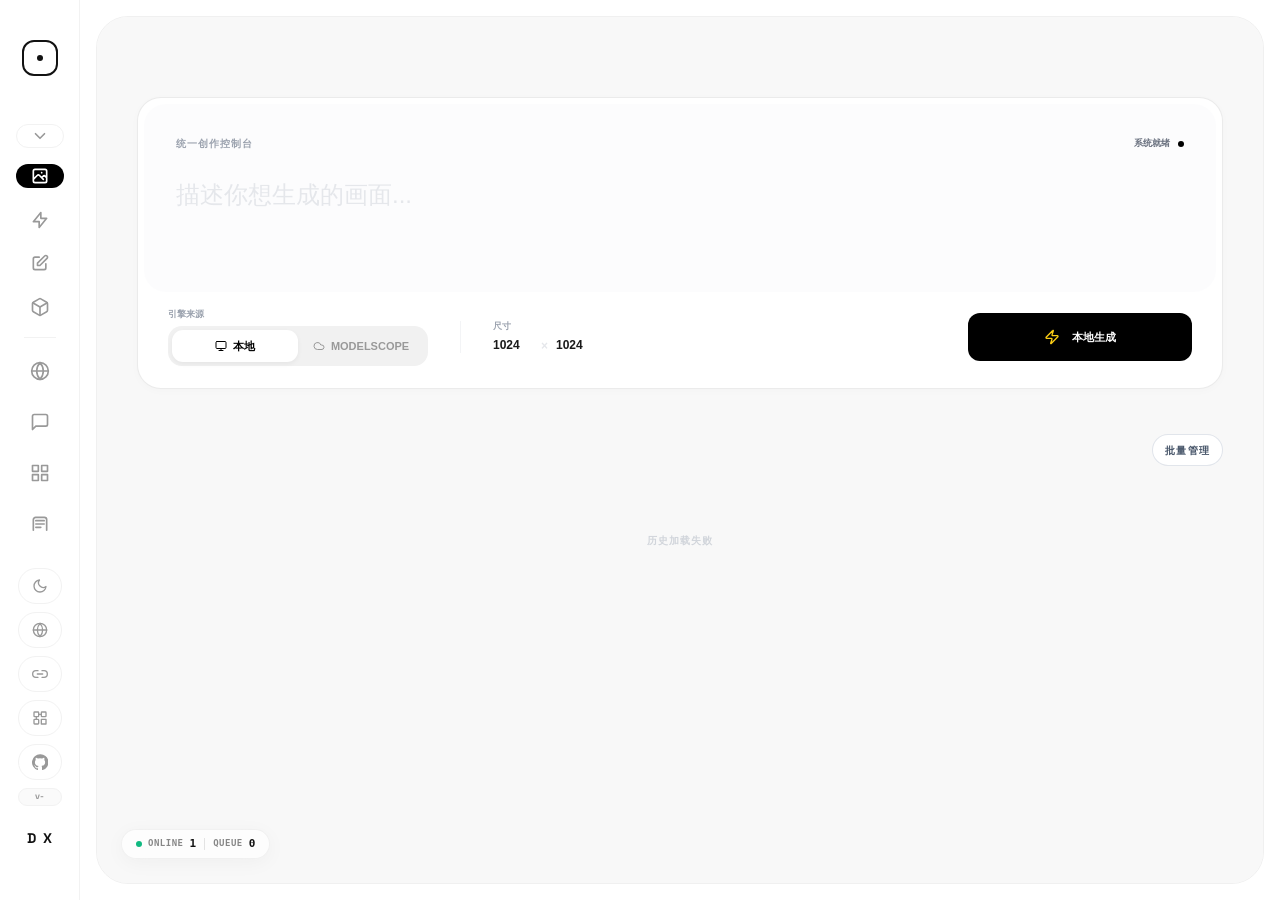
==== commit 4c8783b6: "修复即梦CLI 修复即梦CLI图片/视频bug 新增虚拟资产库管理" ====
--- a/static/index.html
+++ b/static/index.html
@@ -23,11 +23,11 @@
             } catch(e) {}
         })();
     </script>
-    <script src="/static/vendor/js/tailwindcss-cdn.js?v=2026.05.29.1"></script>
-    <script src="/static/js/theme.js?v=2026.05.29.1"></script>
-    <script src="/static/js/i18n.js?v=2026.05.29.1"></script>
+    <script src="/static/vendor/js/tailwindcss-cdn.js?v=2026.06.02"></script>
+    <script src="/static/js/theme.js?v=2026.06.02"></script>
+    <script src="/static/js/i18n.js?v=2026.06.02"></script>
     <style>
-        @import url('/static/vendor/css/fonts.css?v=2026.05.29.1');
+        @import url('/static/vendor/css/fonts.css?v=2026.06.02');
 
         /* 本地 Tailwind 工具类兜底：CDN 慢/未就绪时也能立刻给图标尺寸，避免首屏左侧栏空白 */
         .w-1\.5 { width: 0.375rem; }
@@ -88,6 +88,8 @@
         html,
         body {
             overscroll-behavior: auto;
+            height: 100%;
+            overflow: hidden;
         }
 
         *::-webkit-scrollbar {
@@ -153,6 +155,7 @@
             padding: 40px 0;
             transition: width 0.5s var(--fluid-ease) 0.5s, background 0.3s, border-color 0.3s;
             z-index: 50;
+            overflow: hidden;
         }
 
         .sidebar:hover {
@@ -316,6 +319,9 @@
             max-height: 282px;
             opacity: 1;
             overflow: hidden;
+            display: flex;
+            flex-direction: column;
+            align-items: center;
             transition: max-height 0.3s var(--fluid-ease), opacity 0.2s ease;
         }
 
@@ -323,6 +329,27 @@
             max-height: 0;
             opacity: 0;
             pointer-events: none;
+        }
+
+        .sidebar nav {
+            width: 100%;
+            min-height: 0;
+            flex: 1 1 auto;
+            overflow-y: auto;
+            overflow-x: hidden;
+            display: flex;
+            flex-direction: column;
+            align-items: center;
+            padding: 0 0 6px;
+            scrollbar-width: thin;
+            scrollbar-color: rgba(148, 163, 184, .34) transparent;
+        }
+
+        .sidebar nav::-webkit-scrollbar { width: 4px; }
+        .sidebar nav::-webkit-scrollbar-track { background: transparent; }
+        .sidebar nav::-webkit-scrollbar-thumb {
+            background: rgba(148, 163, 184, .34);
+            border-radius: 999px;
         }
 
         /* 主舞台区 */
@@ -510,13 +537,14 @@
         }
 
         .side-actions {
-            margin-top:auto;
+            margin-top:12px;
             margin-bottom:12px;
             display:flex;
             flex-direction:column;
             align-items:center;
             gap:8px;
             width:100%;
+            flex:0 0 auto;
         }
 
         .side-pill {
@@ -691,6 +719,64 @@
             background:#86efac;
             border-color:#86efac;
             color:#052e16;
+        }
+
+        @media (max-height: 760px) {
+            .sidebar { padding: 18px 0 14px; }
+            .logo-ring { margin-bottom: 16px !important; }
+            .nav-item {
+                height: 42px;
+                margin: 5px 0;
+                border-radius: 15px;
+            }
+            .nav-fold-toggle {
+                height: 32px;
+                margin-bottom: 4px;
+                border-radius: 14px;
+            }
+            .nav-fold-group { max-height: 282px; }
+            .side-actions {
+                margin-top:8px;
+                margin-bottom:0;
+                gap:5px;
+                padding-top:8px;
+                border-top:1px solid var(--border);
+            }
+            .side-pill {
+                height:30px;
+                width:40px;
+            }
+            .project-version-badge { width:40px; min-height:16px; font-size:8px; }
+            .update-now-btn.show { min-height:22px; width:48px; }
+            .author-box { display:none; }
+        }
+
+        @media (max-height: 660px) {
+            .sidebar { padding: 12px 0; }
+            .logo-ring {
+                width:32px;
+                height:32px;
+                border-radius:10px;
+                margin-bottom:10px !important;
+            }
+            .nav-item {
+                height:38px;
+                margin:3px 0;
+                border-radius:14px;
+            }
+            .nav-fold-toggle { height:30px; }
+            .nav-fold-group { max-height: 252px; }
+            .side-actions {
+                gap:4px;
+                padding-top:6px;
+            }
+            .side-pill {
+                height:30px;
+                width:38px;
+            }
+            .side-pill svg { width:15px; height:15px; }
+            .project-version-badge,
+            .update-now-btn.show { display:none; }
         }
 
         .studio-modal[hidden] {
@@ -1259,6 +1345,15 @@
                         <rect x="3" y="14" width="7" height="7"></rect>
                     </svg>
                     <span class="nav-text" data-i18n="nav.canvas">无限画布</span>
+                </div>
+                <div class="nav-item" onclick="switchUI(this, 'asset-manager')">
+                    <svg class="w-5 h-5 flex-shrink-0" fill="none" stroke="currentColor" viewBox="0 0 24 24" stroke-width="2" stroke-linecap="round" stroke-linejoin="round">
+                        <path d="M4 19.5V6.8A2.8 2.8 0 0 1 6.8 4h10.4A2.8 2.8 0 0 1 20 6.8v12.7"></path>
+                        <path d="M7 8h10"></path>
+                        <path d="M7 12h10"></path>
+                        <path d="M7 16h6"></path>
+                    </svg>
+                    <span class="nav-text" data-i18n="nav.assetManager">素材库</span>
                 </div>
             </nav>
 
@@ -1371,15 +1466,16 @@
         </script>
 
         <main class="stage">
-            <iframe id="frame-zimage" data-src="/static/zimage.html?v=2026.05.29.1" class="active" scrolling="yes"></iframe>
-            <iframe id="frame-enhance" data-src="/static/enhance.html?v=2026.05.29.1" scrolling="yes"></iframe>
-            <iframe id="frame-klein" data-src="/static/klein.html?v=2026.05.29.1" scrolling="yes"></iframe>
-            <iframe id="frame-angle" data-src="/static/angle.html?v=2026.05.29.1" scrolling="yes"></iframe>
-            <iframe id="frame-online" data-src="/static/online.html?v=2026.05.29.1" scrolling="yes"></iframe>
-            <iframe id="frame-gpt-chat" data-src="/static/gpt-chat.html?v=2026.05.29.1" scrolling="yes"></iframe>
-            <iframe id="frame-canvas" data-src="/static/canvas.html?v=2026.05.29.1" scrolling="yes"></iframe>
-            <iframe id="frame-api-settings" data-src="/static/api-settings.html?v=2026.05.29.1" scrolling="yes"></iframe>
-            <iframe id="frame-comfyui-settings" data-src="/static/comfyui-settings.html?v=2026.05.29.1" scrolling="yes"></iframe>
+            <iframe id="frame-zimage" data-src="/static/zimage.html?v=2026.06.02" class="active" scrolling="yes"></iframe>
+            <iframe id="frame-enhance" data-src="/static/enhance.html?v=2026.06.02" scrolling="yes"></iframe>
+            <iframe id="frame-klein" data-src="/static/klein.html?v=2026.06.02" scrolling="yes"></iframe>
+            <iframe id="frame-angle" data-src="/static/angle.html?v=2026.06.02" scrolling="yes"></iframe>
+            <iframe id="frame-online" data-src="/static/online.html?v=2026.06.02" scrolling="yes"></iframe>
+            <iframe id="frame-gpt-chat" data-src="/static/gpt-chat.html?v=2026.06.02" scrolling="yes"></iframe>
+            <iframe id="frame-canvas" data-src="/static/canvas.html?v=2026.06.02" scrolling="yes"></iframe>
+            <iframe id="frame-asset-manager" data-src="/static/asset-manager.html?v=2026.06.02" scrolling="yes"></iframe>
+            <iframe id="frame-api-settings" data-src="/static/api-settings.html?v=2026.06.02" scrolling="yes"></iframe>
+            <iframe id="frame-comfyui-settings" data-src="/static/comfyui-settings.html?v=2026.06.02" scrolling="yes"></iframe>
 
             <div class="nano-monitor" id="nano-monitor">
                 <div class="stat-group">
@@ -1460,7 +1556,7 @@
         const LOCAL_NAV_COLLAPSED_KEY = 'studio_local_nav_collapsed';
         const SIDEBAR_PINNED_KEY = 'studio_sidebar_pinned';
         const DEFAULT_PAGE_ID = 'zimage';
-        const PAGE_IDS = ['zimage','enhance','klein','angle','online','gpt-chat','canvas','api-settings','comfyui-settings'];
+        const PAGE_IDS = ['zimage','enhance','klein','angle','online','gpt-chat','canvas','asset-manager','api-settings','comfyui-settings'];
         const LOCAL_PAGE_IDS = ['zimage','enhance','klein','angle'];
         const PROJECT_URL = 'https://github.com/hero8152/Infinite-Canvas';
         let appInfo = { version:'', repo_url:PROJECT_URL, version_url:'https://raw.githubusercontent.com/hero8152/Infinite-Canvas/main/VERSION' };
@@ -1517,7 +1613,16 @@
             setLocalNavCollapsed(savedCollapsed && !LOCAL_PAGE_IDS.includes(id), { skipRemember:true });
         }
 
+        function resetStudioRootScroll() {
+            try {
+                window.scrollTo(0, 0);
+                document.documentElement.scrollTop = 0;
+                document.body.scrollTop = 0;
+            } catch(e) {}
+        }
+
         function switchUI(el, id, options = {}) {
+            resetStudioRootScroll();
             if(!PAGE_IDS.includes(id)) id = DEFAULT_PAGE_ID;
             document.querySelectorAll('.nav-item,.side-pill').forEach(n => n.classList.remove('active'));
             if(el) el.classList.add('active');
@@ -1538,7 +1643,27 @@
             if (id === 'canvas' && target.src) {
                 try { target.contentWindow?.postMessage({ type: 'canvas-focus' }, '*'); } catch(e) {}
             }
-        }
+            resetStudioRootScroll();
+        }
+
+        function forwardStudioApiChange(data) {
+            if(!data || !['providers-changed','workflows-changed','comfy-instances-changed'].includes(data.type)) return;
+            document.querySelectorAll('iframe').forEach(iframe => {
+                try {
+                    if (iframe && iframe.contentWindow) iframe.contentWindow.postMessage(data, '*');
+                } catch(e) {}
+            });
+        }
+
+        window.addEventListener('message', event => {
+            if (event.origin && event.origin !== location.origin) return;
+            forwardStudioApiChange(event.data);
+        });
+
+        try {
+            const studioApiChannel = new BroadcastChannel('studio-api');
+            studioApiChannel.onmessage = event => forwardStudioApiChange(event.data);
+        } catch(e) {}
 
         function restoreActivePage() {
             restoreSidebarPinned();
@@ -1589,6 +1714,10 @@
                     if (iframe && iframe.contentWindow) {
                         iframe.contentWindow.postMessage(data, '*');
                     }
+                } else if (data.type === 'asset_library_updated') {
+                    document.querySelectorAll('iframe').forEach(iframe => {
+                        if (iframe && iframe.contentWindow) iframe.contentWindow.postMessage(data, '*');
+                    });
                 }
             };
             setInterval(syncStatus, 2000);
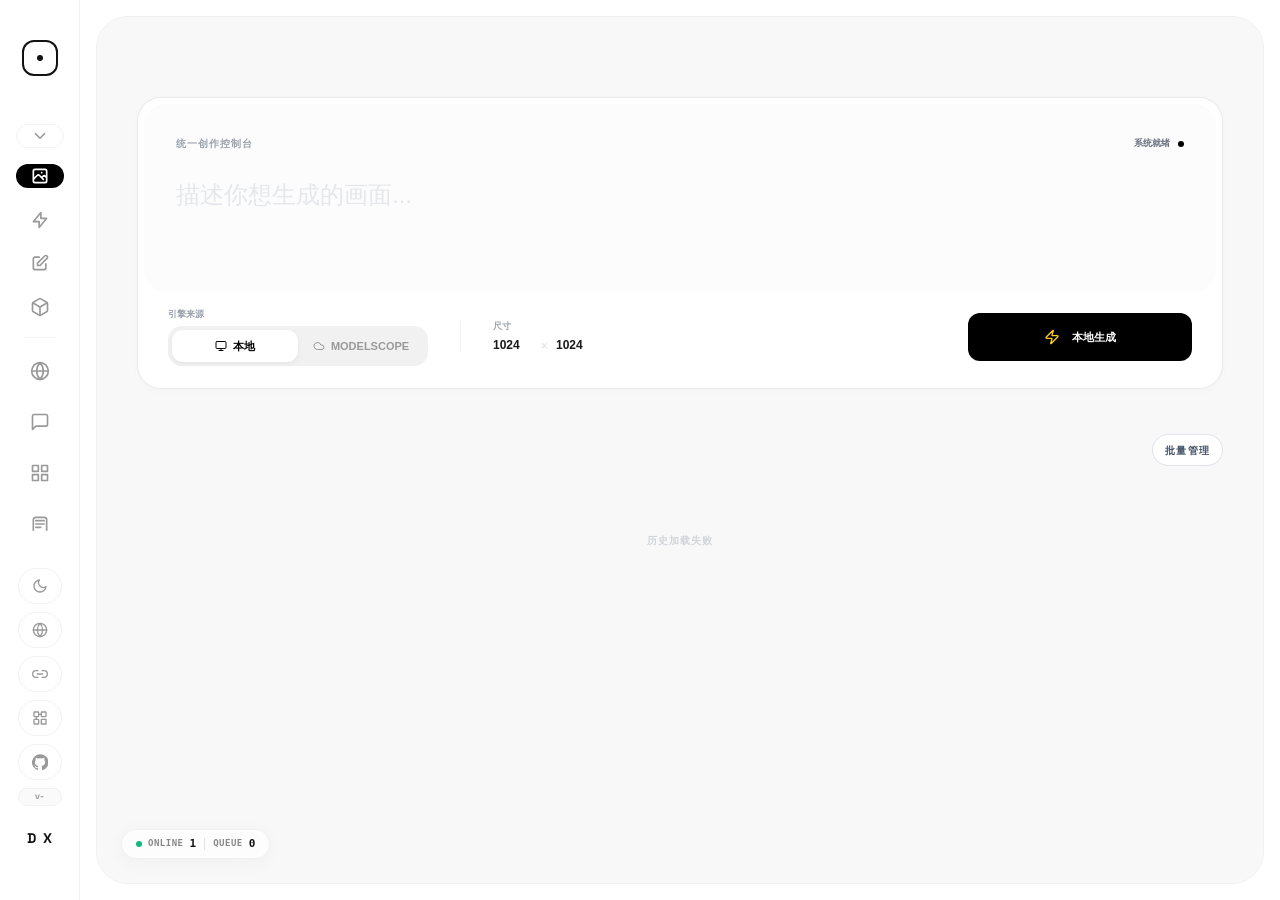
==== commit 2450ba1a: "修复bug 修复modelscope生成bug" ====
--- a/static/index.html
+++ b/static/index.html
@@ -23,11 +23,11 @@
             } catch(e) {}
         })();
     </script>
-    <script src="/static/vendor/js/tailwindcss-cdn.js?v=2026.06.02"></script>
-    <script src="/static/js/theme.js?v=2026.06.02"></script>
-    <script src="/static/js/i18n.js?v=2026.06.02"></script>
+    <script src="/static/vendor/js/tailwindcss-cdn.js?v=2026.06.04"></script>
+    <script src="/static/js/theme.js?v=2026.06.04"></script>
+    <script src="/static/js/i18n.js?v=2026.06.04"></script>
     <style>
-        @import url('/static/vendor/css/fonts.css?v=2026.06.02');
+        @import url('/static/vendor/css/fonts.css?v=2026.06.04');
 
         /* 本地 Tailwind 工具类兜底：CDN 慢/未就绪时也能立刻给图标尺寸，避免首屏左侧栏空白 */
         .w-1\.5 { width: 0.375rem; }
@@ -659,8 +659,12 @@
             line-height:1;
             white-space:nowrap;
             overflow:hidden;
+            cursor:pointer;
             transition:width 0.3s var(--fluid-ease) 0.5s, color .2s, border-color .2s, background-color .2s;
         }
+        .project-version-badge:hover { color:var(--text); border-color:var(--accent, #6366f1); }
+        .project-version-badge.checking { opacity:.6; animation:badge-pulse 1s ease-in-out infinite; }
+        @keyframes badge-pulse { 0%,100%{opacity:.5;} 50%{opacity:1;} }
 
         .sidebar:hover .project-version-badge {
             width:170px;
@@ -870,6 +874,7 @@
             display:flex;
             align-items:flex-start;
             gap:10px;
+            margin-top:16px;
             padding:12px;
             border:1px solid #e5e7eb;
             border-radius:8px;
@@ -899,15 +904,29 @@
         .update-modal-summary.warn .update-modal-dot { background:#f59e0b; }
         .update-modal-summary.fail .update-modal-dot { background:#ef4444; }
 
-        .connectivity-list {
-            display:grid;
-            gap:8px;
-            margin-top:14px;
-        }
+        /* 更新弹窗：双卡片需要更宽的面板，避免左右布局被裁剪 */
+        #project-update-modal .studio-modal-panel { width:min(880px, 100%); max-height:min(840px, calc(100vh - 48px)); }
+        .update-source-list { display:grid; grid-template-columns:1fr 1fr; gap:12px; margin-top:14px; align-items:stretch; }
+        @media (max-width: 720px) { .update-source-list { grid-template-columns:1fr; } }
+        .update-source-card { width:100%; min-width:0; border:1px solid #e5e7eb; border-radius:10px; background:#fff; color:#111827; text-align:left; padding:12px; display:flex; flex-direction:column; gap:10px; cursor:pointer; transition:border-color .16s ease, box-shadow .16s ease, transform .16s ease, background .16s ease; }
+        .update-source-card:hover { transform:translateY(-1px); border-color:#cbd5e1; box-shadow:0 12px 28px rgba(15,23,42,.08); }
+        .update-source-card.active { border-color:#16a34a; box-shadow:0 0 0 2px rgba(22,163,74,.20); background:#f0fdf4; }
+        .update-source-head { display:flex; align-items:center; justify-content:space-between; gap:10px; }
+        .update-source-title { min-width:0; display:flex; flex-direction:column; gap:4px; }
+        .update-source-title strong { color:#111827; font-size:13px; line-height:1.2; font-weight:950; }
+        .update-source-title span { color:#64748b; font-size:11px; line-height:1.35; font-weight:700; }
+        .update-source-head-right { flex:0 0 auto; display:flex; align-items:center; gap:8px; }
+        .update-source-check { display:none; flex:0 0 auto; width:22px; height:22px; border-radius:999px; background:#16a34a; color:#fff; align-items:center; justify-content:center; }
+        .update-source-check svg { width:14px; height:14px; }
+        .update-source-card.active .update-source-check { display:flex; }
+        .update-source-badge { flex:0 0 auto; min-width:56px; height:24px; border-radius:999px; background:#f1f5f9; color:#64748b; display:flex; align-items:center; justify-content:center; padding:0 9px; font-size:10px; font-weight:900; }
+        .update-source-badge.ok { background:#16a34a; color:#fff; }
+        .update-source-badge.bad { background:#dc2626; color:#fff; }
+        .connectivity-list { display:grid; gap:8px; min-width:0; }
 
         .connectivity-row {
             display:grid;
-            grid-template-columns:12px 1fr auto;
+            grid-template-columns:12px minmax(0, 1fr) auto;
             align-items:center;
             gap:10px;
             min-height:42px;
@@ -916,6 +935,7 @@
             border-radius:8px;
             background:#fff;
         }
+        .connectivity-row > div { min-width:0; }
 
         .connectivity-indicator {
             width:9px;
@@ -940,7 +960,7 @@
 
         .connectivity-url {
             margin-top:3px;
-            max-width:360px;
+            max-width:100%;
             overflow:hidden;
             text-overflow:ellipsis;
             white-space:nowrap;
@@ -955,6 +975,8 @@
             color:#64748b;
             white-space:nowrap;
         }
+        .connectivity-row.ok .connectivity-status { color:#16a34a; }
+        .connectivity-row.fail .connectivity-status { color:#ef4444; }
 
         .connectivity-error {
             grid-column:2 / 4;
@@ -1065,6 +1087,20 @@
             color:#e8e8ea;
         }
 
+        html.theme-dark .update-source-card,
+        body.theme-dark .update-source-card {
+            background:#111216;
+            border-color:#25262b;
+            color:#e8e8ea;
+        }
+
+        html.theme-dark .update-source-card.active,
+        body.theme-dark .update-source-card.active {
+            border-color:#22c55e;
+            box-shadow:0 0 0 2px rgba(34,197,94,.35);
+            background:rgba(34,197,94,.12);
+        }
+
         html.theme-dark .studio-modal-head,
         body.theme-dark .studio-modal-head,
         html.theme-dark .studio-modal-actions,
@@ -1088,9 +1124,16 @@
 
         html.theme-dark .update-modal-summary strong,
         body.theme-dark .update-modal-summary strong,
+        html.theme-dark .update-source-title strong,
+        body.theme-dark .update-source-title strong,
         html.theme-dark .connectivity-name,
         body.theme-dark .connectivity-name {
             color:#e8e8ea;
+        }
+
+        html.theme-dark .update-source-title span,
+        body.theme-dark .update-source-title span {
+            color:#8f9aab;
         }
 
         html.theme-dark .studio-modal-btn.primary,
@@ -1415,7 +1458,7 @@
                     </svg>
                     <span id="update-now-text" class="update-now-text" data-i18n="update.oneClick">一键更新</span>
                 </button>
-                <div id="project-version-badge" class="project-version-badge" title="当前版本">v-</div>
+                <div id="project-version-badge" class="project-version-badge" title="点击检测更新" role="button" tabindex="0" onclick="checkForUpdates(true)" onkeydown="if(event.key==='Enter'||event.key===' '){event.preventDefault();checkForUpdates(true);}">v-</div>
             </div>
 
             <div class="author-box">
@@ -1466,16 +1509,16 @@
         </script>
 
         <main class="stage">
-            <iframe id="frame-zimage" data-src="/static/zimage.html?v=2026.06.02" class="active" scrolling="yes"></iframe>
-            <iframe id="frame-enhance" data-src="/static/enhance.html?v=2026.06.02" scrolling="yes"></iframe>
-            <iframe id="frame-klein" data-src="/static/klein.html?v=2026.06.02" scrolling="yes"></iframe>
-            <iframe id="frame-angle" data-src="/static/angle.html?v=2026.06.02" scrolling="yes"></iframe>
-            <iframe id="frame-online" data-src="/static/online.html?v=2026.06.02" scrolling="yes"></iframe>
-            <iframe id="frame-gpt-chat" data-src="/static/gpt-chat.html?v=2026.06.02" scrolling="yes"></iframe>
-            <iframe id="frame-canvas" data-src="/static/canvas.html?v=2026.06.02" scrolling="yes"></iframe>
-            <iframe id="frame-asset-manager" data-src="/static/asset-manager.html?v=2026.06.02" scrolling="yes"></iframe>
-            <iframe id="frame-api-settings" data-src="/static/api-settings.html?v=2026.06.02" scrolling="yes"></iframe>
-            <iframe id="frame-comfyui-settings" data-src="/static/comfyui-settings.html?v=2026.06.02" scrolling="yes"></iframe>
+            <iframe id="frame-zimage" data-src="/static/zimage.html?v=2026.06.04" class="active" scrolling="yes"></iframe>
+            <iframe id="frame-enhance" data-src="/static/enhance.html?v=2026.06.04" scrolling="yes"></iframe>
+            <iframe id="frame-klein" data-src="/static/klein.html?v=2026.06.04" scrolling="yes"></iframe>
+            <iframe id="frame-angle" data-src="/static/angle.html?v=2026.06.04" scrolling="yes"></iframe>
+            <iframe id="frame-online" data-src="/static/online.html?v=2026.06.04" scrolling="yes"></iframe>
+            <iframe id="frame-gpt-chat" data-src="/static/gpt-chat.html?v=2026.06.04" scrolling="yes"></iframe>
+            <iframe id="frame-canvas" data-src="/static/canvas.html?v=2026.06.04" scrolling="yes"></iframe>
+            <iframe id="frame-asset-manager" data-src="/static/asset-manager.html?v=2026.06.04" scrolling="yes"></iframe>
+            <iframe id="frame-api-settings" data-src="/static/api-settings.html?v=2026.06.04" scrolling="yes"></iframe>
+            <iframe id="frame-comfyui-settings" data-src="/static/comfyui-settings.html?v=2026.06.04" scrolling="yes"></iframe>
 
             <div class="nano-monitor" id="nano-monitor">
                 <div class="stat-group">
@@ -1509,6 +1552,38 @@
             </div>
             <div class="studio-modal-body">
                 <p id="project-update-copy" class="studio-modal-copy"></p>
+                <div id="update-source-list" class="update-source-list">
+                    <button id="update-source-github" class="update-source-card" type="button" data-update-source="github" onclick="setUpdateSource('github')">
+                        <div class="update-source-head">
+                            <div class="update-source-title">
+                                <strong>GitHub 下载源</strong>
+                                <span>GitHub API / raw 文件 / GitHub 网页，Google 仅作外网参考。</span>
+                            </div>
+                            <div class="update-source-head-right">
+                                <span class="update-source-check" aria-hidden="true">
+                                    <svg viewBox="0 0 24 24" fill="none" stroke="currentColor" stroke-width="3" stroke-linecap="round" stroke-linejoin="round"><polyline points="20 6 9 17 4 12"></polyline></svg>
+                                </span>
+                                <span class="update-source-badge">待测试</span>
+                            </div>
+                        </div>
+                        <div class="connectivity-list" data-connectivity-source="github"></div>
+                    </button>
+                    <button id="update-source-modelscope" class="update-source-card" type="button" data-update-source="modelscope" onclick="setUpdateSource('modelscope')">
+                        <div class="update-source-head">
+                            <div class="update-source-title">
+                                <strong>ModelScope 下载源</strong>
+                                <span>ModelScope 空间与版本文件，适合国内网络。</span>
+                            </div>
+                            <div class="update-source-head-right">
+                                <span class="update-source-check" aria-hidden="true">
+                                    <svg viewBox="0 0 24 24" fill="none" stroke="currentColor" stroke-width="3" stroke-linecap="round" stroke-linejoin="round"><polyline points="20 6 9 17 4 12"></polyline></svg>
+                                </span>
+                                <span class="update-source-badge">待测试</span>
+                            </div>
+                        </div>
+                        <div class="connectivity-list" data-connectivity-source="modelscope"></div>
+                    </button>
+                </div>
                 <div id="project-update-summary" class="update-modal-summary warn">
                     <span class="update-modal-dot" aria-hidden="true"></span>
                     <div>
@@ -1516,7 +1591,6 @@
                         <span id="project-update-summary-text"></span>
                     </div>
                 </div>
-                <div id="connectivity-list" class="connectivity-list"></div>
             </div>
             <div class="studio-modal-actions">
                 <button id="connectivity-test-btn" class="studio-modal-btn" type="button" onclick="runUpdateConnectivityTest()">
@@ -1562,6 +1636,8 @@
         let appInfo = { version:'', repo_url:PROJECT_URL, version_url:'https://raw.githubusercontent.com/hero8152/Infinite-Canvas/main/VERSION' };
         let updateConnectivityResult = null;
         let projectUpdateRunning = false;
+        let projectUpdateAbort = null;  // 当前更新请求的 AbortController，便于用户中途取消
+        let updateSource = localStorage.getItem('studio_update_source') || 'github';
 
         function setSidebarPinned(pinned, options = {}) {
             const sidebar = document.getElementById('studioSidebar');
@@ -1854,8 +1930,8 @@
                 badge.textContent = 'v-';
             }
             badge.title = window.StudioI18n?.lang?.() === 'en'
-                ? `Current version: ${full}`
-                : `当前版本：${full}`;
+                ? `Current version: ${full} · click to check for updates`
+                : `当前版本：${full} · 点击检测更新`;
         }
 
         function refreshUpdateButtonText() {
@@ -1916,14 +1992,45 @@
             const isNetwork = (err instanceof TypeError) || /Failed to fetch|NetworkError|ERR_|timed? ?out|超时|无法连接|GitHub|HTTP 4|HTTP 5/i.test(msg);
             if(isNetwork){
                 return isEn
-                    ? 'Cannot reach GitHub. Please make sure this machine has internet access (and can reach github.com / raw.githubusercontent.com). If you are in a restricted network you may need a proxy or VPN.'
-                    : '无法连接 GitHub。请检查本机网络是否能访问外网（特别是 github.com / raw.githubusercontent.com）。如果在受限网络中，可能需要走代理或外网环境再试。';
+                    ? 'Cannot reach the selected update source. Check your network, proxy, or DNS, then try again.'
+                    : '无法连接当前选择的更新源。请检查网络、代理或 DNS 后重试。';
             }
             return msg || (isEn ? 'Update failed' : '更新失败');
         }
 
         function updateUiText(zh, en) {
             return window.StudioI18n?.lang?.() === 'en' ? en : zh;
+        }
+
+        function updateSourceLabel(source = updateSource) {
+            return source === 'modelscope' ? 'ModelScope' : 'GitHub';
+        }
+
+        function setUpdateSource(source) {
+            updateSource = source === 'modelscope' ? 'modelscope' : 'github';
+            localStorage.setItem('studio_update_source', updateSource);
+            refreshProjectUpdateModalText();
+        }
+
+        function sourceConnectivityStats(source, results = []) {
+            const sourceItems = (results || []).filter(item => item.source === source);
+            const required = sourceItems.filter(item => item.required);
+            const okRequired = required.length ? required.every(item => item.ok) : false;
+            const okItems = sourceItems.filter(item => item.ok);
+            const avg = okItems.length
+                ? Math.round(okItems.reduce((sum, item) => sum + Number(item.elapsed_ms || 0), 0) / okItems.length)
+                : 999999;
+            return {source, ok:okRequired, avg, okItems:okItems.length, total:sourceItems.length};
+        }
+
+        function bestUpdateSourceFromConnectivity(data) {
+            const results = data?.results || [];
+            const github = sourceConnectivityStats('github', results);
+            const ms = sourceConnectivityStats('modelscope', results);
+            if(github.ok && ms.ok) return ms.avg < github.avg ? 'modelscope' : 'github';
+            if(ms.ok) return 'modelscope';
+            if(github.ok) return 'github';
+            return updateSource;
         }
 
         function updateTargetLabel(name) {
@@ -1931,6 +2038,10 @@
                 'GitHub 更新列表': ['GitHub 更新列表', 'GitHub update API'],
                 'GitHub 版本文件': ['GitHub 版本文件', 'GitHub version file'],
                 'GitHub 主页': ['GitHub 主页', 'GitHub home page'],
+                'ModelScope 更新列表': ['ModelScope 更新列表', 'ModelScope update list'],
+                'ModelScope 版本文件': ['ModelScope 版本文件', 'ModelScope version file'],
+                'ModelScope 空间页面': ['ModelScope 空间页面', 'ModelScope space page'],
+                'ModelScope 主页': ['ModelScope 主页', 'ModelScope home page'],
                 'Google 连通性': ['Google 连通性', 'Google connectivity'],
             };
             const item = labels[name] || [name, name];
@@ -1940,6 +2051,7 @@
         function updateStatusLabel(item) {
             if(item.pending) return updateUiText('检测中...', 'Testing...');
             if(item.ok) return `${updateUiText('正常', 'OK')} · ${item.elapsed_ms || 0}ms`;
+            if(item.timed_out) return updateUiText('失败 · 超时', 'Failed · timeout');
             if(item.status) return `HTTP ${item.status}`;
             return updateUiText('失败', 'Failed');
         }
@@ -1957,20 +2069,27 @@
         }
 
         function updateConnectivityTargets() {
+            const sources = appInfo.sources || {};
+            const github = sources.github || {};
+            const ms = sources.modelscope || {};
             return [
-                { name:'GitHub 更新列表', url:appInfo.tree_url || 'https://api.github.com/repos/hero8152/Infinite-Canvas/git/trees/main?recursive=1' },
-                { name:'GitHub 版本文件', url:appInfo.version_url || 'https://raw.githubusercontent.com/hero8152/Infinite-Canvas/main/VERSION' },
-                { name:'GitHub 主页', url:'https://github.com/' },
-                { name:'Google 连通性', url:'https://www.google.com/generate_204' },
+                { name:'GitHub 更新列表', url:github.tree_url || appInfo.tree_url || 'https://api.github.com/repos/hero8152/Infinite-Canvas/git/trees/main?recursive=1', source:'github', required:true },
+                { name:'GitHub 版本文件', url:github.version_url || appInfo.version_url || 'https://raw.githubusercontent.com/hero8152/Infinite-Canvas/main/VERSION', source:'github', required:true },
+                { name:'GitHub 主页', url:'https://github.com/', source:'github' },
+                { name:'ModelScope 版本文件', url:ms.version_url || 'https://www.modelscope.cn/api/v1/studio/Daniel8152/Infinite-Canvas/repo?Revision=master&FilePath=VERSION', source:'modelscope', required:true },
+                { name:'ModelScope 空间页面', url:ms.repo_url || 'https://modelscope.cn/studios/Daniel8152/Infinite-Canvas', source:'modelscope' },
+                { name:'ModelScope 主页', url:'https://modelscope.cn/', source:'modelscope' },
+                { name:'Google 连通性', url:'https://www.google.com/generate_204', source:'reference' },
             ];
         }
 
         function renderConnectivityList(results = []) {
-            const list = document.getElementById('connectivity-list');
-            if(!list) return;
-            list.replaceChildren();
-            const items = results.length ? results : updateConnectivityTargets().map(item => ({...item, pending:false, untouched:true}));
-            items.forEach(item => {
+            const allItems = results.length ? results : updateConnectivityTargets().map(item => ({...item, pending:false, untouched:true}));
+            const renderInto = (list, source) => {
+                if(!list) return;
+                list.replaceChildren();
+                const items = allItems.filter(item => item.source === source || (source === 'github' && item.source === 'reference'));
+                items.forEach(item => {
                 const row = document.createElement('div');
                 row.className = `connectivity-row ${item.pending ? 'pending' : item.untouched ? '' : item.ok ? 'ok' : 'fail'}`;
                 const indicator = document.createElement('span');
@@ -1987,7 +2106,7 @@
                 status.className = 'connectivity-status';
                 status.textContent = item.untouched ? updateUiText('待测试', 'Not tested') : updateStatusLabel(item);
                 row.append(indicator, meta, status);
-                if(item.error) {
+                if(item.error && !item.timed_out) {
                     const error = document.createElement('div');
                     error.className = 'connectivity-error';
                     error.textContent = String(item.error).slice(0, 220);
@@ -1995,12 +2114,16 @@
                 }
                 list.append(row);
             });
+            };
+            renderInto(document.querySelector('[data-connectivity-source="github"]'), 'github');
+            renderInto(document.querySelector('[data-connectivity-source="modelscope"]'), 'modelscope');
         }
 
         function refreshProjectUpdateModalText() {
             const gitBtn = document.getElementById('github-entry-btn');
             const remoteVersion = gitBtn?.dataset.remoteVersion || '';
             const localVersion = gitBtn?.dataset.localVersion || appInfo.version || '';
+            const sourceName = updateSourceLabel();
             const title = remoteVersion
                 ? updateUiText(`更新到 ${versionLabel(remoteVersion)}`, `Update to ${versionLabel(remoteVersion)}`)
                 : updateUiText('一键更新', 'One-click update');
@@ -2011,9 +2134,25 @@
             const confirmText = document.getElementById('project-update-confirm-text');
             const closeBtn = document.querySelector('#project-update-modal .studio-modal-close');
             if(titleEl) titleEl.textContent = title;
+            document.querySelectorAll('[data-update-source]').forEach(card => {
+                const source = card.dataset.updateSource || 'github';
+                const active = source === updateSource;
+                card.classList.toggle('active', active);
+                card.setAttribute('aria-pressed', active ? 'true' : 'false');
+                const badge = card.querySelector('.update-source-badge');
+                if(badge) {
+                    if(!updateConnectivityResult) {
+                        setSourceBadge(badge, '', updateUiText('待测试', 'Not tested'));
+                    } else {
+                        const stats = sourceConnectivityStats(source, updateConnectivityResult.results || []);
+                        setSourceBadge(badge, stats.ok ? 'ok' : 'bad',
+                            stats.ok ? updateUiText('可用', 'Available') : updateUiText('不可用', 'Unavailable'));
+                    }
+                }
+            });
             if(copyEl) copyEl.textContent = updateUiText(
-                `将从 GitHub 更新 main.py、VERSION 和 static 文件。更新前会自动备份，更新完成后后端会自动重启。当前 ${versionLabel(localVersion)}，最新 ${versionLabel(remoteVersion || localVersion)}。`,
-                `This updates main.py, VERSION, and static files from GitHub. A backup is created first, then the backend restarts automatically. Current ${versionLabel(localVersion)}, latest ${versionLabel(remoteVersion || localVersion)}.`
+                `将从 ${sourceName} 更新 main.py、VERSION 和 static 文件。更新前会自动备份，更新完成后后端会自动重启。当前 ${versionLabel(localVersion)}，最新 ${versionLabel(remoteVersion || localVersion)}。`,
+                `This updates main.py, VERSION, and static files from ${sourceName}. A backup is created first, then the backend restarts automatically. Current ${versionLabel(localVersion)}, latest ${versionLabel(remoteVersion || localVersion)}.`
             );
             if(testText) testText.textContent = updateConnectivityResult ? updateUiText('重新测试', 'Retest') : updateUiText('测试连通性', 'Test connectivity');
             if(cancelText) cancelText.textContent = updateUiText('取消', 'Cancel');
@@ -2027,8 +2166,8 @@
                     'warn',
                     updateUiText('建议先测试连通性', 'Connectivity test recommended'),
                     updateUiText(
-                        '能打开 GitHub 网页不代表一定能更新，更新还需要访问 GitHub API 和 raw.githubusercontent.com。',
-                        'Opening github.com is not enough; updates also need the GitHub API and raw.githubusercontent.com.'
+                        '测试会同时测速 GitHub 和 ModelScope。你可以根据结果切换下载源。',
+                        'The test checks both GitHub and ModelScope. Choose the faster reachable source before updating.'
                     )
                 );
             } else if(updateConnectivityResult.backend_missing) {
@@ -2040,22 +2179,24 @@
                         'The page is updated, but the backend is still the old version and cannot find the connectivity-test API. Restart the service and try again.'
                     )
                 );
-            } else if(updateConnectivityResult.ok) {
+            } else if((updateConnectivityResult.sources || {})[updateSource]?.ok || (updateSource === 'github' && updateConnectivityResult.ok)) {
                 const google = (updateConnectivityResult.results || []).find(item => item.name === 'Google 连通性');
+                const sourceResults = (updateConnectivityResult.results || []).filter(item => item.source === updateSource);
+                const fastest = sourceResults.filter(item => item.ok).sort((a, b) => (a.elapsed_ms || 999999) - (b.elapsed_ms || 999999))[0];
                 setUpdateSummary(
                     google?.ok ? 'ok' : 'warn',
-                    updateUiText('更新节点可访问', 'Update endpoints reachable'),
-                    google?.ok
-                        ? updateUiText('GitHub 更新节点和 Google 都连通，可以开始更新。', 'GitHub update endpoints and Google are reachable.')
-                        : updateUiText('GitHub 更新节点可用；Google 不通只作为参考，不影响 GitHub 更新。', 'GitHub update endpoints are reachable; Google is only a reference check.')
+                    updateUiText(`${sourceName} 下载源可用`, `${sourceName} source reachable`),
+                    fastest
+                        ? updateUiText(`${sourceName} 可访问，最快节点约 ${fastest.elapsed_ms || 0}ms，可以开始更新。`, `${sourceName} is reachable; fastest endpoint is about ${fastest.elapsed_ms || 0}ms.`)
+                        : updateUiText(`${sourceName} 更新节点可用，可以开始更新。`, `${sourceName} update endpoints are reachable.`)
                 );
             } else {
                 setUpdateSummary(
                     'fail',
-                    updateUiText('更新节点不可用', 'Update endpoints unreachable'),
+                    updateUiText(`${sourceName} 下载源不可用`, `${sourceName} source unreachable`),
                     updateUiText(
-                        '当前网络无法访问更新必需节点。请检查代理、DNS 或网络环境后重试。',
-                        'This network cannot reach the required update endpoints. Check proxy, DNS, or network settings and try again.'
+                        `当前网络无法访问 ${sourceName} 必需节点。请切换下载源，或检查代理、DNS 后重试。`,
+                        `This network cannot reach required ${sourceName} endpoints. Switch source, or check proxy/DNS and try again.`
                     )
                 );
             }
@@ -2072,7 +2213,10 @@
         }
 
         function closeProjectUpdateModal() {
-            if(projectUpdateRunning) return;
+            // 更新进行中允许关闭：中止在途请求并恢复 UI，避免「卡在更新中、无法关闭」
+            if(projectUpdateRunning) {
+                try { projectUpdateAbort?.abort(); } catch(e) {}
+            }
             const modal = document.getElementById('project-update-modal');
             if(modal) modal.hidden = true;
         }
@@ -2089,47 +2233,128 @@
             openProjectUpdateModal();
         }
 
+        function computeConnectivitySources(results) {
+            const out = {};
+            for(const source of ['github', 'modelscope']) {
+                const reqAll = (results || []).filter(it => it.source === source && it.required);
+                out[source] = {
+                    ok: reqAll.length > 0 && reqAll.every(it => it.ok),
+                    required: reqAll.map(it => it.name),
+                };
+            }
+            return out;
+        }
+
+        function setSourceBadge(badge, state, text) {
+            if(!badge) return;
+            badge.classList.remove('ok', 'bad');
+            if(state) badge.classList.add(state);
+            badge.textContent = text;
+        }
+
+        function renderSourceBadgesLive(results) {
+            document.querySelectorAll('[data-update-source]').forEach(card => {
+                const source = card.dataset.updateSource || 'github';
+                const badge = card.querySelector('.update-source-badge');
+                if(!badge) return;
+                const items = (results || []).filter(it => it.source === source);
+                if(!items.length) return;
+                const done = items.filter(it => !it.pending && !it.untouched);
+                if(done.length < items.length) {
+                    setSourceBadge(badge, '', updateUiText(`检测中 ${done.length}/${items.length}`, `${done.length}/${items.length}`));
+                    return;
+                }
+                const stats = sourceConnectivityStats(source, results);
+                setSourceBadge(badge, stats.ok ? 'ok' : 'bad',
+                    stats.ok ? updateUiText('可用', 'Available') : updateUiText('不可用', 'Unavailable'));
+            });
+        }
+
+        let connectivityTesting = false;
         async function runUpdateConnectivityTest() {
+            if(connectivityTesting) return; // 防止重复点击导致状态错乱
             const isEn = window.StudioI18n?.lang?.() === 'en';
             const btn = document.getElementById('connectivity-test-btn');
             const text = document.getElementById('connectivity-test-text');
+            connectivityTesting = true;
             if(btn) btn.disabled = true;
             if(text) text.textContent = isEn ? 'Testing...' : '检测中...';
             updateConnectivityResult = null;
-            setUpdateSummary('warn', isEn ? 'Testing connectivity' : '正在测试连通性', isEn ? 'Checking GitHub update endpoints, GitHub home page, and Google.' : '正在检测 GitHub 更新节点、GitHub 主页和 Google。');
-            renderConnectivityList(updateConnectivityTargets().map(item => ({...item, pending:true})));
+
+            const targets = updateConnectivityTargets();
+            // 实时状态数组：先全部置为「检测中」，每条探测完成立即刷新对应行
+            const live = targets.map(item => ({...item, pending:true, untouched:false}));
+            let backendMissing = false;
+            const applyResult = (name, patch) => {
+                const i = live.findIndex(x => x.name === name);
+                if(i < 0) return;
+                live[i] = {...live[i], pending:false, untouched:false, ...patch};
+                renderConnectivityList(live);
+                renderSourceBadgesLive(live);
+            };
+
+            const probeOne = async (t) => {
+                // 客户端兜底超时：5s 探测 + 1s 网络余量，超时即报「超时」，不会永远卡在「检测中」
+                const ac = new AbortController();
+                const killer = setTimeout(() => ac.abort(), 6000);
+                try {
+                    const res = await fetch(`/api/update-connectivity/probe?name=${encodeURIComponent(t.name)}`, { cache:'no-store', signal:ac.signal });
+                    const data = await res.json().catch(() => ({}));
+                    // 旧后端没有单条探测接口 → 404 Not Found，标记后回退到整体接口
+                    if(res.status === 404 && (data.detail === 'Not Found' || data.detail === undefined)) {
+                        backendMissing = true;
+                        return;
+                    }
+                    if(res.ok) {
+                        applyResult(t.name, { ok:!!data.ok, status:data.status || 0, elapsed_ms:data.elapsed_ms || 0, error:data.error || '', timed_out:!!data.timed_out });
+                    } else {
+                        applyResult(t.name, { ok:false, error:data.detail || (isEn ? 'Failed' : '失败') });
+                    }
+                } catch(e) {
+                    if(e && e.name === 'AbortError') {
+                        applyResult(t.name, { ok:false, timed_out:true, error:isEn ? 'Timed out (over 5s)' : '连接超时（超过 5s）' });
+                    } else {
+                        applyResult(t.name, { ok:false, error:describeNetworkError(e, isEn) });
+                    }
+                } finally {
+                    clearTimeout(killer);
+                }
+            };
+
             try {
-                const res = await fetch('/api/update-connectivity', { cache:'no-store' });
-                const data = await res.json().catch(() => ({}));
-                if(res.status === 404) {
+                setUpdateSummary('warn', isEn ? 'Testing connectivity' : '正在测试连通性', isEn ? 'Probing each endpoint — results stream in live.' : '正在逐条检测各节点，结果实时显示。');
+                renderConnectivityList(live);
+                renderSourceBadgesLive(live);
+                await Promise.all(targets.map(probeOne));
+
+                if(backendMissing) {
+                    // 兜底：尝试旧的整体接口
+                    try {
+                        const res = await fetch('/api/update-connectivity', { cache:'no-store' });
+                        const data = await res.json().catch(() => ({}));
+                        if(res.ok && Array.isArray(data.results)) {
+                            updateConnectivityResult = data;
+                            setUpdateSource(bestUpdateSourceFromConnectivity(data));
+                            return;
+                        }
+                    } catch(e) {}
                     const message = isEn
                         ? 'The backend has not loaded the new connectivity-test API yet. Restart the backend service, then test again.'
                         : '后端还没有加载新的连通性测试接口。请重启服务后再测试。';
                     updateConnectivityResult = {
                         ok:false,
                         backend_missing:true,
-                        results:updateConnectivityTargets().map(item => ({
-                            ...item,
-                            ok:false,
-                            elapsed_ms:0,
-                            error:message
-                        }))
+                        results:targets.map(item => ({...item, ok:false, elapsed_ms:0, error:message })),
                     };
                     return;
                 }
-                if(!res.ok) throw new Error(data.detail || (isEn ? 'Connectivity test failed' : '连通性测试失败'));
-                updateConnectivityResult = data;
-            } catch(e) {
-                updateConnectivityResult = {
-                    ok:false,
-                    results:updateConnectivityTargets().map(item => ({
-                        ...item,
-                        ok:false,
-                        elapsed_ms:0,
-                        error:describeNetworkError(e, isEn)
-                    }))
-                };
+
+                const results = live.map(({pending, untouched, ...rest}) => rest);
+                const sources = computeConnectivitySources(results);
+                updateConnectivityResult = { results, sources, ok:sources.github.ok };
+                setUpdateSource(bestUpdateSourceFromConnectivity(updateConnectivityResult));
             } finally {
+                connectivityTesting = false;
                 if(btn) btn.disabled = false;
                 refreshProjectUpdateModalText();
             }
@@ -2149,34 +2374,49 @@
             if(testBtn) testBtn.disabled = true;
             if(text) text.textContent = isEn ? 'Updating...' : '更新中...';
             if(confirmText) confirmText.textContent = isEn ? 'Updating...' : '更新中...';
-            setUpdateSummary('warn', isEn ? 'Updating' : '正在更新', isEn ? 'Downloading files from GitHub and creating a local backup.' : '正在从 GitHub 下载文件，并创建本地备份。');
+            const sourceName = updateSourceLabel();
+            setUpdateSummary('warn', isEn ? 'Updating' : '正在更新', isEn ? `Downloading files from ${sourceName} and creating a local backup.` : `正在从 ${sourceName} 下载文件，并创建本地备份。`);
+            // 客户端兜底超时：即使后端异常挂起，UI 也能恢复，不会永远停在「更新中」
+            const ac = new AbortController();
+            const killer = setTimeout(() => ac.abort(), 300000);
             try {
                 const res = await fetch('/api/update-from-github', {
                     method:'POST',
                     headers:{'Content-Type':'application/json'},
-                    body:JSON.stringify({ auto_restart:true, restart_delay:3 })
+                    body:JSON.stringify({ auto_restart:true, restart_delay:3, source:updateSource, fallback:true }),
+                    signal:ac.signal
                 });
                 const data = await res.json().catch(() => ({}));
                 if(!res.ok) throw new Error(data.detail || (isEn ? 'Update failed' : '更新失败'));
                 const restarting = data.restart_scheduled;
+                const usedLabel = data.source_label || (data.source === 'modelscope' ? 'ModelScope' : 'GitHub');
+                const fallbackNote = data.fallback_used
+                    ? (isEn
+                        ? ` (${sourceName} was unreachable, so it fell back to ${usedLabel})`
+                        : `（${sourceName} 不可用，已自动兜底切换到 ${usedLabel}）`)
+                    : '';
                 setUpdateSummary(
                     'ok',
                     isEn ? 'Update complete' : '更新完成',
-                    restarting
+                    (restarting
                         ? (isEn
                             ? `Updated ${data.count || 0} files. The backend will restart in about 3 seconds; this page will reload when it returns.`
                             : `已更新 ${data.count || 0} 个文件。后端将在约 3 秒后自动重启，本页面会在恢复后自动刷新。`)
                         : (isEn
                             ? `Updated ${data.count || 0} files. Please restart the backend, then refresh this page.`
-                            : `已更新 ${data.count || 0} 个文件。请重启后端，然后刷新页面。`)
+                            : `已更新 ${data.count || 0} 个文件。请重启后端，然后刷新页面。`)) + fallbackNote
                 );
                 document.getElementById('github-entry-btn')?.classList.remove('update-available');
                 btn?.classList.remove('show');
                 setProjectVersionBadge(data.version || document.getElementById('github-entry-btn')?.dataset.remoteVersion || appInfo.version);
                 if(restarting) waitForBackendAndReload();
             } catch(e) {
-                setUpdateSummary('fail', isEn ? 'Update failed' : '更新失败', describeNetworkError(e, isEn));
+                const msg = (e && e.name === 'AbortError')
+                    ? (isEn ? 'Update timed out. Switch source or check your network, then retry.' : '更新超时。请切换下载源或检查网络后重试。')
+                    : describeNetworkError(e, isEn);
+                setUpdateSummary('fail', isEn ? 'Update failed' : '更新失败', msg);
             } finally {
+                clearTimeout(killer);
                 projectUpdateRunning = false;
                 if(btn) btn.disabled = false;
                 if(confirmBtn) confirmBtn.disabled = false;
@@ -2233,17 +2473,63 @@
         }
         window.rollbackProjectUpdate = rollbackProjectUpdate;
 
-        async function checkForUpdates() {
+        async function checkForUpdates(manual = false) {
+            const isEn = window.StudioI18n?.lang?.() === 'en';
+            const badge = document.getElementById('project-version-badge');
+            if(manual && badge) badge.classList.add('checking');
             try {
-                const info = await fetch('/api/app-info', { cache:'no-store' }).then(r => r.json());
+                const info = await fetch('/api/app-info', { cache:'no-store' }).then(r => r.json()).catch(() => ({}));
                 appInfo = {...appInfo, ...info};
-                const current = String(appInfo.version || '').trim();
+                let current = String(appInfo.version || '').trim();
                 setProjectVersionBadge(current);
-                const remoteText = await fetch(`${appInfo.version_url || ''}?t=${Date.now()}`, { cache:'no-store' }).then(r => r.ok ? r.text() : '');
-                const remote = String(remoteText || '').trim().split(/\r?\n/)[0].trim();
-                if(current && remote && compareVersions(remote, current) > 0) showUpdateNotice(current, remote);
+                let best = null;
+                let reachable = false;
+                let serverChecked = false;
+                // 优先走后端检测：服务端用系统代理同时检测 GitHub 和 ModelScope，避免浏览器跨域/被墙
+                try {
+                    const r = await fetch('/api/check-update', { cache:'no-store' });
+                    if(r.ok) {
+                        const d = await r.json();
+                        serverChecked = true;
+                        reachable = !!d.reachable;
+                        if(d.current) { current = String(d.current).trim(); setProjectVersionBadge(current); }
+                        if(d.latest?.version) best = {source:d.latest.source, version:d.latest.version};
+                    }
+                } catch(e) {}
+                // 兜底：旧后端无 /api/check-update 时，浏览器直接拉取双源 VERSION
+                if(!serverChecked) {
+                    const sources = appInfo.sources || {};
+                    const candidates = [
+                        {source:'github', url:sources.github?.version_url || appInfo.version_url || ''},
+                        {source:'modelscope', url:sources.modelscope?.version_url || ''},
+                    ].filter(item => item.url);
+                    for(const item of candidates) {
+                        try {
+                            const remoteText = await fetch(`${item.url}${item.url.includes('?') ? '&' : '?'}t=${Date.now()}`, { cache:'no-store' }).then(r => r.ok ? r.text() : '');
+                            const remote = String(remoteText || '').trim().split(/\r?\n/)[0].trim();
+                            if(remote){ reachable = true; if(!best || compareVersions(remote, best.version) > 0) best = {source:item.source, version:remote}; }
+                        } catch(e) {}
+                    }
+                }
+                const hasUpdate = !!(current && best?.version && compareVersions(best.version, current) > 0);
+                if(hasUpdate) {
+                    if(best.source === 'modelscope') setUpdateSource('modelscope');
+                    showUpdateNotice(current, best.version);
+                }
+                if(manual) {
+                    if(hasUpdate) {
+                        openProjectUpdateModal();
+                    } else if(reachable) {
+                        alert(isEn ? `You are on the latest version (${versionLabel(current)}).` : `已是最新版本（${versionLabel(current)}）。`);
+                    } else {
+                        alert(isEn ? 'Could not reach GitHub or ModelScope. Check your network/proxy and try again.' : '无法连接 GitHub 或 ModelScope 更新源，请检查网络或代理后重试。');
+                    }
+                }
             } catch(e) {
                 // 离线包里没有网络时保持安静，不影响本地使用。
+                if(manual) alert(isEn ? 'Update check failed.' : '检测更新失败。');
+            } finally {
+                if(badge) badge.classList.remove('checking');
             }
         }
     </script>
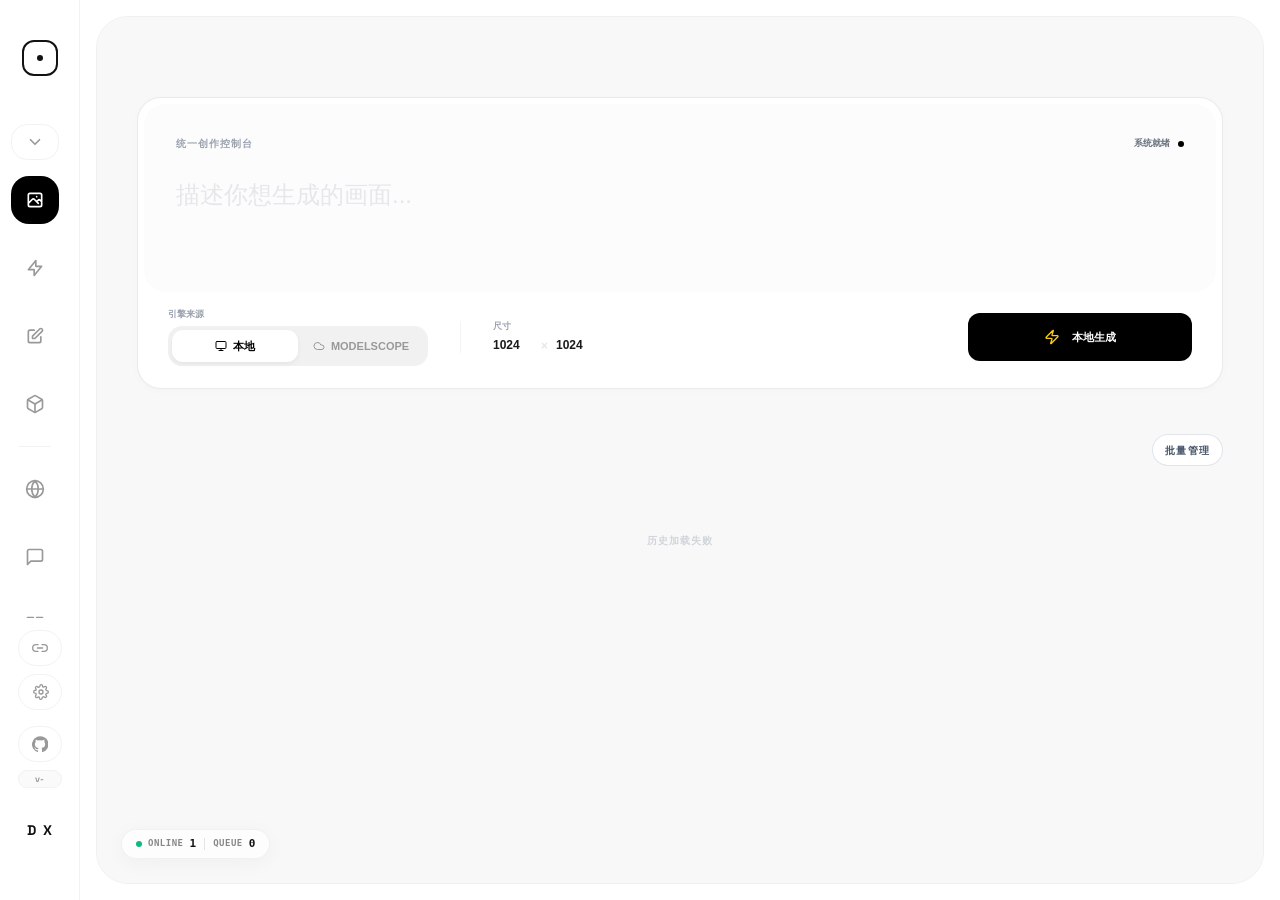
==== commit 685e6af3: "功能更新" ====
--- a/static/index.html
+++ b/static/index.html
@@ -23,11 +23,11 @@
             } catch(e) {}
         })();
     </script>
-    <script src="/static/vendor/js/tailwindcss-cdn.js?v=2026.06.04"></script>
-    <script src="/static/js/theme.js?v=2026.06.04"></script>
-    <script src="/static/js/i18n.js?v=2026.06.04"></script>
+    <script src="/static/vendor/js/tailwindcss-cdn.js?v=2026.06.11.1779672342"></script>
+    <script src="/static/js/theme.js?v=2026.06.11.1780456238"></script>
+    <script src="/static/js/i18n.js?v=2026.06.11.1780902932"></script>
     <style>
-        @import url('/static/vendor/css/fonts.css?v=2026.06.04');
+        @import url('/static/vendor/css/fonts.css?v=2026.06.11.1779672342');
 
         /* 本地 Tailwind 工具类兜底：CDN 慢/未就绪时也能立刻给图标尺寸，避免首屏左侧栏空白 */
         .w-1\.5 { width: 0.375rem; }
@@ -147,6 +147,8 @@
         .sidebar {
             width: 80px;
             min-width: 80px;
+            height: 100vh;
+            max-height: 100vh;
             background: var(--sidebar-bg);
             display: flex;
             flex-direction: column;
@@ -184,7 +186,7 @@
             align-items: center;
             justify-content: center;
             cursor: pointer;
-            flex-shrink: 0;
+            flex: 0 0 auto;
             /* 仅保留 hover 真正会用到的属性过渡，避免 transition: all 因首屏属性补齐被意外触发 */
             transition: transform 0.6s var(--fluid-ease) 0.5s, border-radius 0.6s var(--fluid-ease) 0.5s, border-color 0.3s, background-color .18s, box-shadow .2s;
         }
@@ -226,6 +228,7 @@
             position: relative;
             width: 48px;
             height: 48px;
+            flex: 0 0 48px;
             margin: 10px 0;
             display: flex;
             align-items: center;
@@ -278,6 +281,7 @@
             position: relative;
             width: 48px;
             height: 36px;
+            flex: 0 0 36px;
             margin: 0 0 6px;
             padding-left: 14px;
             border: 1px solid var(--border);
@@ -316,7 +320,8 @@
 
         .nav-fold-group {
             width: 100%;
-            max-height: 282px;
+            flex: 0 0 auto;
+            max-height: 720px;
             opacity: 1;
             overflow: hidden;
             display: flex;
@@ -341,15 +346,31 @@
             flex-direction: column;
             align-items: center;
             padding: 0 0 6px;
+            overscroll-behavior: contain;
+            scrollbar-gutter: stable;
+            -webkit-overflow-scrolling: touch;
             scrollbar-width: thin;
             scrollbar-color: rgba(148, 163, 184, .34) transparent;
         }
 
-        .sidebar nav::-webkit-scrollbar { width: 4px; }
-        .sidebar nav::-webkit-scrollbar-track { background: transparent; }
+        .sidebar::-webkit-scrollbar { width: 4px !important; }
+        .sidebar::-webkit-scrollbar-track { background: transparent !important; }
+        .sidebar::-webkit-scrollbar-thumb {
+            background: rgba(148, 163, 184, .34) !important;
+            border: 0 !important;
+            border-radius: 999px !important;
+        }
+
+        .sidebar nav::-webkit-scrollbar { width: 4px !important; }
+        .sidebar nav::-webkit-scrollbar-track { background: transparent !important; }
         .sidebar nav::-webkit-scrollbar-thumb {
-            background: rgba(148, 163, 184, .34);
-            border-radius: 999px;
+            background: rgba(148, 163, 184, .34) !important;
+            border: 0 !important;
+            border-radius: 999px !important;
+        }
+
+        .sidebar nav > * {
+            flex-shrink: 0;
         }
 
         /* 主舞台区 */
@@ -468,6 +489,7 @@
         .author-box {
             width: 100%;
             height: 60px;
+            flex: 0 0 60px;
             position: relative;
             display: flex;
             align-items: center;
@@ -624,6 +646,41 @@
         }
 
         .side-pill svg { width: 16px; height: 16px; flex:0 0 auto; }
+        .settings-fold-chevron {
+            width: 13px !important;
+            height: 13px !important;
+            margin-left: -2px;
+            opacity: 0;
+            max-width: 0;
+            overflow: hidden;
+            transition: opacity 0.3s 0.5s, max-width 0.3s var(--fluid-ease) 0.5s, transform .22s var(--fluid-ease);
+        }
+        .sidebar:hover .settings-fold-chevron,
+        .sidebar.is-pinned .settings-fold-chevron {
+            opacity: .72;
+            max-width: 16px;
+            transition-delay: .15s, .15s, 0s;
+        }
+        .settings-fold-toggle[aria-expanded="true"] .settings-fold-chevron {
+            transform: rotate(180deg);
+        }
+        .settings-fold-group {
+            width: 100%;
+            max-height: 0;
+            opacity: 0;
+            overflow: hidden;
+            display: flex;
+            flex-direction: column;
+            align-items: center;
+            gap: 8px;
+            pointer-events: none;
+            transition: max-height .28s var(--fluid-ease), opacity .18s ease;
+        }
+        .settings-fold-group:not(.is-collapsed) {
+            max-height: 132px;
+            opacity: 1;
+            pointer-events: auto;
+        }
         .side-pill-text {
             opacity:0;
             max-width:0;
@@ -726,19 +783,35 @@
         }
 
         @media (max-height: 760px) {
-            .sidebar { padding: 18px 0 14px; }
+            .sidebar {
+                padding: 18px 0 14px;
+                overflow-y:auto;
+                overflow-x:hidden;
+                overscroll-behavior:contain;
+                -webkit-overflow-scrolling:touch;
+                scrollbar-width:thin;
+                scrollbar-color:rgba(148,163,184,.34) transparent;
+            }
+            .sidebar nav {
+                flex:0 0 auto;
+                min-height:auto;
+                overflow:visible;
+                padding-bottom:0;
+            }
             .logo-ring { margin-bottom: 16px !important; }
             .nav-item {
                 height: 42px;
+                flex-basis: 42px;
                 margin: 5px 0;
                 border-radius: 15px;
             }
             .nav-fold-toggle {
                 height: 32px;
+                flex-basis: 32px;
                 margin-bottom: 4px;
                 border-radius: 14px;
             }
-            .nav-fold-group { max-height: 282px; }
+            .nav-fold-group { max-height: 720px; }
             .side-actions {
                 margin-top:8px;
                 margin-bottom:0;
@@ -746,8 +819,15 @@
                 padding-top:8px;
                 border-top:1px solid var(--border);
             }
+            .settings-fold-group {
+                gap: 5px;
+            }
+            .settings-fold-group:not(.is-collapsed) {
+                max-height: 105px;
+            }
             .side-pill {
                 height:30px;
+                flex-basis:30px;
                 width:40px;
             }
             .project-version-badge { width:40px; min-height:16px; font-size:8px; }
@@ -757,6 +837,12 @@
 
         @media (max-height: 660px) {
             .sidebar { padding: 12px 0; }
+            .sidebar nav {
+                flex:0 0 auto;
+                min-height:auto;
+                overflow:visible;
+                padding-bottom:0;
+            }
             .logo-ring {
                 width:32px;
                 height:32px;
@@ -765,22 +851,30 @@
             }
             .nav-item {
                 height:38px;
+                flex-basis:38px;
                 margin:3px 0;
                 border-radius:14px;
             }
-            .nav-fold-toggle { height:30px; }
-            .nav-fold-group { max-height: 252px; }
+            .nav-fold-toggle { height:30px; flex-basis:30px; }
+            .nav-fold-group { max-height: 720px; }
             .side-actions {
                 gap:4px;
                 padding-top:6px;
             }
+            .settings-fold-group {
+                gap: 4px;
+            }
+            .settings-fold-group:not(.is-collapsed) {
+                max-height: 102px;
+            }
             .side-pill {
                 height:30px;
+                flex-basis:30px;
                 width:38px;
             }
             .side-pill svg { width:15px; height:15px; }
-            .project-version-badge,
-            .update-now-btn.show { display:none; }
+            .project-version-badge { width:38px; min-height:16px; font-size:8px; }
+            .update-now-btn.show { width:46px; min-height:22px; font-size:8px; }
         }
 
         .studio-modal[hidden] {
@@ -906,6 +1000,12 @@
 
         /* 更新弹窗：双卡片需要更宽的面板，避免左右布局被裁剪 */
         #project-update-modal .studio-modal-panel { width:min(880px, 100%); max-height:min(840px, calc(100vh - 48px)); }
+        .update-notes-box { margin:2px 0 14px; padding:12px; border:1px solid #e5e7eb; border-radius:8px; background:#fbfdff; }
+        .update-notes-head { display:flex; align-items:center; justify-content:space-between; gap:12px; margin-bottom:8px; }
+        .update-notes-head strong { font-size:12px; color:#111827; font-weight:950; }
+        .update-notes-version { color:#64748b; font-size:11px; font-weight:800; white-space:nowrap; }
+        .update-notes-list { margin:0; padding:0 0 0 16px; display:grid; gap:6px; color:#334155; font-size:12px; line-height:1.55; }
+        .update-notes-empty { margin:0; color:#94a3b8; font-size:12px; line-height:1.55; }
         .update-source-list { display:grid; grid-template-columns:1fr 1fr; gap:12px; margin-top:14px; align-items:stretch; }
         @media (max-width: 720px) { .update-source-list { grid-template-columns:1fr; } }
         .update-source-card { width:100%; min-width:0; border:1px solid #e5e7eb; border-radius:10px; background:#fff; color:#111827; text-align:left; padding:12px; display:flex; flex-direction:column; gap:10px; cursor:pointer; transition:border-color .16s ease, box-shadow .16s ease, transform .16s ease, background .16s ease; }
@@ -1122,8 +1222,16 @@
             color:#9aa6b8;
         }
 
+        html.theme-dark .update-notes-box,
+        body.theme-dark .update-notes-box {
+            background:#0c0d10;
+            border-color:#25262b;
+        }
+
         html.theme-dark .update-modal-summary strong,
         body.theme-dark .update-modal-summary strong,
+        html.theme-dark .update-notes-head strong,
+        body.theme-dark .update-notes-head strong,
         html.theme-dark .update-source-title strong,
         body.theme-dark .update-source-title strong,
         html.theme-dark .connectivity-name,
@@ -1131,6 +1239,15 @@
             color:#e8e8ea;
         }
 
+        html.theme-dark .update-notes-list,
+        body.theme-dark .update-notes-list {
+            color:#cbd5e1;
+        }
+
+        html.theme-dark .update-notes-version,
+        body.theme-dark .update-notes-version,
+        html.theme-dark .update-notes-empty,
+        body.theme-dark .update-notes-empty,
         html.theme-dark .update-source-title span,
         body.theme-dark .update-source-title span {
             color:#8f9aab;
@@ -1401,31 +1518,6 @@
             </nav>
 
             <div class="side-actions">
-                <button class="side-pill" onclick="toggleTheme()" id="theme-toggle-btn" type="button" title="切换夜间模式">
-                    <svg id="icon-moon" fill="none" stroke="currentColor" viewBox="0 0 24 24" stroke-width="2" stroke-linecap="round" stroke-linejoin="round">
-                        <path d="M21 12.79A9 9 0 1 1 11.21 3 7 7 0 0 0 21 12.79z"></path>
-                    </svg>
-                    <svg id="icon-sun" style="display:none" fill="none" stroke="currentColor" viewBox="0 0 24 24" stroke-width="2" stroke-linecap="round" stroke-linejoin="round">
-                        <circle cx="12" cy="12" r="5"></circle>
-                        <line x1="12" y1="1" x2="12" y2="3"></line>
-                        <line x1="12" y1="21" x2="12" y2="23"></line>
-                        <line x1="4.22" y1="4.22" x2="5.64" y2="5.64"></line>
-                        <line x1="18.36" y1="18.36" x2="19.78" y2="19.78"></line>
-                        <line x1="1" y1="12" x2="3" y2="12"></line>
-                        <line x1="21" y1="12" x2="23" y2="12"></line>
-                        <line x1="4.22" y1="19.78" x2="5.64" y2="18.36"></line>
-                        <line x1="18.36" y1="5.64" x2="19.78" y2="4.22"></line>
-                    </svg>
-                    <span class="side-pill-text" data-i18n="common.darkMode">黑夜模式</span>
-                </button>
-                <button class="side-pill" onclick="toggleLanguage()" id="lang-toggle-btn" type="button" title="Language">
-                    <svg fill="none" stroke="currentColor" viewBox="0 0 24 24" stroke-width="2" stroke-linecap="round" stroke-linejoin="round">
-                        <circle cx="12" cy="12" r="10"></circle>
-                        <path d="M2 12h20"></path>
-                        <path d="M12 2a15.3 15.3 0 0 1 4 10 15.3 15.3 0 0 1-4 10 15.3 15.3 0 0 1-4-10 15.3 15.3 0 0 1 4-10z"></path>
-                    </svg>
-                    <span class="side-pill-text" data-i18n="common.language">中文</span>
-                </button>
                 <button class="side-pill" onclick="switchUI(this, 'api-settings')" type="button" title="API 设置">
                     <svg fill="none" stroke="currentColor" viewBox="0 0 24 24" stroke-width="2" stroke-linecap="round" stroke-linejoin="round">
                         <path d="M15 7h3a5 5 0 0 1 0 10h-3"></path>
@@ -1434,17 +1526,54 @@
                     </svg>
                     <span class="side-pill-text" data-i18n="common.apiSettings">API 设置</span>
                 </button>
-                <button class="side-pill" onclick="switchUI(this, 'comfyui-settings')" type="button" title="工作流设置">
+                <button class="side-pill settings-fold-toggle" id="settings-fold-toggle" onclick="toggleSidebarSettings()" type="button" title="更多设置" aria-expanded="false">
                     <svg fill="none" stroke="currentColor" viewBox="0 0 24 24" stroke-width="2" stroke-linecap="round" stroke-linejoin="round">
-                        <rect x="3" y="3" width="7" height="7" rx="1"></rect>
-                        <rect x="14" y="3" width="7" height="7" rx="1"></rect>
-                        <rect x="3" y="14" width="7" height="7" rx="1"></rect>
-                        <path d="M14 14h7v7h-7z"></path>
-                        <line x1="10" y1="6.5" x2="14" y2="6.5"></line>
-                        <line x1="6.5" y1="10" x2="6.5" y2="14"></line>
+                        <circle cx="12" cy="12" r="3"></circle>
+                        <path d="M19.4 15a1.65 1.65 0 0 0 .33 1.82l.06.06a2 2 0 1 1-2.83 2.83l-.06-.06A1.65 1.65 0 0 0 15 19.4a1.65 1.65 0 0 0-1 .6 1.65 1.65 0 0 0-.36 1.08V21a2 2 0 1 1-4 0v-.09A1.65 1.65 0 0 0 9 19.4a1.65 1.65 0 0 0-1.82.33l-.06.06a2 2 0 1 1-2.83-2.83l.06-.06A1.65 1.65 0 0 0 4.6 15a1.65 1.65 0 0 0-.6-1 1.65 1.65 0 0 0-1.08-.36H3a2 2 0 1 1 0-4h.09A1.65 1.65 0 0 0 4.6 9a1.65 1.65 0 0 0-.33-1.82l-.06-.06a2 2 0 1 1 2.83-2.83l.06.06A1.65 1.65 0 0 0 9 4.6a1.65 1.65 0 0 0 1-.6 1.65 1.65 0 0 0 .36-1.08V3a2 2 0 1 1 4 0v.09A1.65 1.65 0 0 0 15 4.6a1.65 1.65 0 0 0 1.82-.33l.06-.06a2 2 0 1 1 2.83 2.83l-.06.06A1.65 1.65 0 0 0 19.4 9c.22.38.58.69 1 .86.2.08.42.13.65.14H21a2 2 0 1 1 0 4h-.09A1.65 1.65 0 0 0 19.4 15z"></path>
                     </svg>
-                    <span class="side-pill-text" data-i18n="common.comfyuiSettings">工作流设置</span>
+                    <span class="side-pill-text" data-i18n="common.moreSettings">更多设置</span>
+                    <svg class="settings-fold-chevron" fill="none" stroke="currentColor" viewBox="0 0 24 24" stroke-width="2.2" stroke-linecap="round" stroke-linejoin="round" aria-hidden="true">
+                        <polyline points="6 9 12 15 18 9"></polyline>
+                    </svg>
                 </button>
+                <div class="settings-fold-group is-collapsed" id="settings-fold-group">
+                    <button class="side-pill" onclick="toggleTheme()" id="theme-toggle-btn" type="button" title="切换夜间模式">
+                        <svg id="icon-moon" fill="none" stroke="currentColor" viewBox="0 0 24 24" stroke-width="2" stroke-linecap="round" stroke-linejoin="round">
+                            <path d="M21 12.79A9 9 0 1 1 11.21 3 7 7 0 0 0 21 12.79z"></path>
+                        </svg>
+                        <svg id="icon-sun" style="display:none" fill="none" stroke="currentColor" viewBox="0 0 24 24" stroke-width="2" stroke-linecap="round" stroke-linejoin="round">
+                            <circle cx="12" cy="12" r="5"></circle>
+                            <line x1="12" y1="1" x2="12" y2="3"></line>
+                            <line x1="12" y1="21" x2="12" y2="23"></line>
+                            <line x1="4.22" y1="4.22" x2="5.64" y2="5.64"></line>
+                            <line x1="18.36" y1="18.36" x2="19.78" y2="19.78"></line>
+                            <line x1="1" y1="12" x2="3" y2="12"></line>
+                            <line x1="21" y1="12" x2="23" y2="12"></line>
+                            <line x1="4.22" y1="19.78" x2="5.64" y2="18.36"></line>
+                            <line x1="18.36" y1="5.64" x2="19.78" y2="4.22"></line>
+                        </svg>
+                        <span class="side-pill-text" data-i18n="common.darkMode">黑夜模式</span>
+                    </button>
+                    <button class="side-pill" onclick="toggleLanguage()" id="lang-toggle-btn" type="button" title="Language">
+                        <svg fill="none" stroke="currentColor" viewBox="0 0 24 24" stroke-width="2" stroke-linecap="round" stroke-linejoin="round">
+                            <circle cx="12" cy="12" r="10"></circle>
+                            <path d="M2 12h20"></path>
+                            <path d="M12 2a15.3 15.3 0 0 1 4 10 15.3 15.3 0 0 1-4 10 15.3 15.3 0 0 1-4-10 15.3 15.3 0 0 1 4-10z"></path>
+                        </svg>
+                        <span class="side-pill-text" data-i18n="common.language">中文</span>
+                    </button>
+                    <button class="side-pill" onclick="switchUI(this, 'comfyui-settings')" type="button" title="工作流设置">
+                        <svg fill="none" stroke="currentColor" viewBox="0 0 24 24" stroke-width="2" stroke-linecap="round" stroke-linejoin="round">
+                            <rect x="3" y="3" width="7" height="7" rx="1"></rect>
+                            <rect x="14" y="3" width="7" height="7" rx="1"></rect>
+                            <rect x="3" y="14" width="7" height="7" rx="1"></rect>
+                            <path d="M14 14h7v7h-7z"></path>
+                            <line x1="10" y1="6.5" x2="14" y2="6.5"></line>
+                            <line x1="6.5" y1="10" x2="6.5" y2="14"></line>
+                        </svg>
+                        <span class="side-pill-text" data-i18n="common.comfyuiSettings">工作流设置</span>
+                    </button>
+                </div>
                 <button id="github-entry-btn" class="side-pill" onclick="openProjectPage()" type="button" title="GitHub">
                     <svg fill="currentColor" stroke="none" viewBox="0 0 24 24" aria-hidden="true">
                         <path d="M12 .5a12 12 0 0 0-3.79 23.39c.6.11.82-.26.82-.58v-2.05c-3.34.73-4.04-1.42-4.04-1.42-.55-1.39-1.34-1.76-1.34-1.76-1.09-.75.08-.74.08-.74 1.21.09 1.85 1.25 1.85 1.25 1.07 1.83 2.81 1.3 3.5.99.11-.78.42-1.3.76-1.6-2.67-.3-5.47-1.33-5.47-5.93 0-1.31.47-2.38 1.24-3.22-.12-.3-.54-1.53.12-3.18 0 0 1.01-.32 3.3 1.23a11.45 11.45 0 0 1 6.01 0c2.29-1.55 3.3-1.23 3.3-1.23.66 1.65.24 2.88.12 3.18.77.84 1.24 1.91 1.24 3.22 0 4.61-2.81 5.63-5.49 5.93.43.37.81 1.1.81 2.22v3.29c0 .32.22.69.83.57A12 12 0 0 0 12 .5Z"></path>
@@ -1509,16 +1638,16 @@
         </script>
 
         <main class="stage">
-            <iframe id="frame-zimage" data-src="/static/zimage.html?v=2026.06.04" class="active" scrolling="yes"></iframe>
-            <iframe id="frame-enhance" data-src="/static/enhance.html?v=2026.06.04" scrolling="yes"></iframe>
-            <iframe id="frame-klein" data-src="/static/klein.html?v=2026.06.04" scrolling="yes"></iframe>
-            <iframe id="frame-angle" data-src="/static/angle.html?v=2026.06.04" scrolling="yes"></iframe>
-            <iframe id="frame-online" data-src="/static/online.html?v=2026.06.04" scrolling="yes"></iframe>
-            <iframe id="frame-gpt-chat" data-src="/static/gpt-chat.html?v=2026.06.04" scrolling="yes"></iframe>
-            <iframe id="frame-canvas" data-src="/static/canvas.html?v=2026.06.04" scrolling="yes"></iframe>
-            <iframe id="frame-asset-manager" data-src="/static/asset-manager.html?v=2026.06.04" scrolling="yes"></iframe>
-            <iframe id="frame-api-settings" data-src="/static/api-settings.html?v=2026.06.04" scrolling="yes"></iframe>
-            <iframe id="frame-comfyui-settings" data-src="/static/comfyui-settings.html?v=2026.06.04" scrolling="yes"></iframe>
+            <iframe id="frame-zimage" data-src="/static/zimage.html?v=2026.06.11.1781175561" class="active" scrolling="yes"></iframe>
+            <iframe id="frame-enhance" data-src="/static/enhance.html?v=2026.06.11.1781175561" scrolling="yes"></iframe>
+            <iframe id="frame-klein" data-src="/static/klein.html?v=2026.06.11.1781175561" scrolling="yes"></iframe>
+            <iframe id="frame-angle" data-src="/static/angle.html?v=2026.06.11.1781175561" scrolling="yes"></iframe>
+            <iframe id="frame-online" data-src="/static/online.html?v=2026.06.11.1781175561" scrolling="yes"></iframe>
+            <iframe id="frame-gpt-chat" data-src="/static/gpt-chat.html?v=2026.06.11.1781259810" scrolling="yes"></iframe>
+            <iframe id="frame-canvas" data-src="/static/canvas.html?v=2026.06.11.1781260289" scrolling="yes"></iframe>
+            <iframe id="frame-asset-manager" data-src="/static/asset-manager.html?v=2026.06.11.1781260289" scrolling="yes"></iframe>
+            <iframe id="frame-api-settings" data-src="/static/api-settings.html?v=2026.06.11.1781246413" scrolling="yes"></iframe>
+            <iframe id="frame-comfyui-settings" data-src="/static/comfyui-settings.html?v=2026.06.11.1781175561" scrolling="yes"></iframe>
 
             <div class="nano-monitor" id="nano-monitor">
                 <div class="stat-group">
@@ -1552,6 +1681,14 @@
             </div>
             <div class="studio-modal-body">
                 <p id="project-update-copy" class="studio-modal-copy"></p>
+                <div id="project-update-notes" class="update-notes-box" hidden>
+                    <div class="update-notes-head">
+                        <strong id="project-update-notes-title">本次更新内容</strong>
+                        <span id="project-update-notes-version" class="update-notes-version"></span>
+                    </div>
+                    <ol id="project-update-notes-list" class="update-notes-list"></ol>
+                    <p id="project-update-notes-empty" class="update-notes-empty" hidden>暂未获取到更新说明。</p>
+                </div>
                 <div id="update-source-list" class="update-source-list">
                     <button id="update-source-github" class="update-source-card" type="button" data-update-source="github" onclick="setUpdateSource('github')">
                         <div class="update-source-head">
@@ -1628,6 +1765,7 @@
         localStorage.setItem("client_id", CID);
         const ACTIVE_PAGE_KEY = 'studio_active_page';
         const LOCAL_NAV_COLLAPSED_KEY = 'studio_local_nav_collapsed';
+        const SIDEBAR_SETTINGS_COLLAPSED_KEY = 'studio_sidebar_settings_collapsed';
         const SIDEBAR_PINNED_KEY = 'studio_sidebar_pinned';
         const DEFAULT_PAGE_ID = 'zimage';
         const PAGE_IDS = ['zimage','enhance','klein','angle','online','gpt-chat','canvas','asset-manager','api-settings','comfyui-settings'];
@@ -1638,6 +1776,7 @@
         let projectUpdateRunning = false;
         let projectUpdateAbort = null;  // 当前更新请求的 AbortController，便于用户中途取消
         let updateSource = localStorage.getItem('studio_update_source') || 'github';
+        let projectUpdateNotes = null;
 
         function setSidebarPinned(pinned, options = {}) {
             const sidebar = document.getElementById('studioSidebar');
@@ -1687,6 +1826,27 @@
         function restoreLocalNav(id) {
             const savedCollapsed = localStorage.getItem(LOCAL_NAV_COLLAPSED_KEY) === '1';
             setLocalNavCollapsed(savedCollapsed && !LOCAL_PAGE_IDS.includes(id), { skipRemember:true });
+        }
+
+        function setSidebarSettingsCollapsed(collapsed, options = {}) {
+            const group = document.getElementById('settings-fold-group');
+            const toggle = document.getElementById('settings-fold-toggle');
+            if(group) group.classList.toggle('is-collapsed', collapsed);
+            if(toggle) {
+                toggle.setAttribute('aria-expanded', collapsed ? 'false' : 'true');
+                toggle.title = collapsed ? '展开更多设置' : '收起更多设置';
+            }
+            if(!options.skipRemember) localStorage.setItem(SIDEBAR_SETTINGS_COLLAPSED_KEY, collapsed ? '1' : '0');
+        }
+
+        function toggleSidebarSettings() {
+            const group = document.getElementById('settings-fold-group');
+            setSidebarSettingsCollapsed(!group?.classList.contains('is-collapsed'));
+        }
+
+        function restoreSidebarSettings(id) {
+            const savedCollapsed = localStorage.getItem(SIDEBAR_SETTINGS_COLLAPSED_KEY) !== '0';
+            setSidebarSettingsCollapsed(savedCollapsed && id !== 'comfyui-settings', { skipRemember:true });
         }
 
         function resetStudioRootScroll() {
@@ -1715,6 +1875,9 @@
             } else {
                 setLocalNavCollapsed(localStorage.getItem(LOCAL_NAV_COLLAPSED_KEY) === '1', { skipRemember:true });
             }
+            if(id === 'comfyui-settings') {
+                setSidebarSettingsCollapsed(false, { skipRemember:true });
+            }
             // 切换到画布时通知刷新工作流列表（防止在 comfyui-settings 修改后画布未及时更新）
             if (id === 'canvas' && target.src) {
                 try { target.contentWindow?.postMessage({ type: 'canvas-focus' }, '*'); } catch(e) {}
@@ -1745,6 +1908,7 @@
             restoreSidebarPinned();
             const id = PAGE_IDS.includes(localStorage.getItem(ACTIVE_PAGE_KEY)) ? localStorage.getItem(ACTIVE_PAGE_KEY) : DEFAULT_PAGE_ID;
             restoreLocalNav(id);
+            restoreSidebarSettings(id);
             const trigger = document.querySelector(`[onclick*="'${id}'"],[onclick*='"${id}"']`);
             switchUI(trigger, id, { skipRemember:true });
             document.documentElement.classList.remove('studio-route-booting');
@@ -1985,6 +2149,41 @@
             gitBtn.dataset.remoteVersion = remoteVersion || '';
             document.getElementById('update-now-btn')?.classList.add('show');
             updateProjectUpdateTitle();
+        }
+
+        function setProjectUpdateNotes(notes) {
+            projectUpdateNotes = notes && typeof notes === 'object' ? notes : null;
+            renderProjectUpdateNotes();
+        }
+
+        function renderProjectUpdateNotes() {
+            const box = document.getElementById('project-update-notes');
+            if(!box) return;
+            const titleEl = document.getElementById('project-update-notes-title');
+            const versionEl = document.getElementById('project-update-notes-version');
+            const list = document.getElementById('project-update-notes-list');
+            const empty = document.getElementById('project-update-notes-empty');
+            const isEn = window.StudioI18n?.lang?.() === 'en';
+            const notes = projectUpdateNotes || {};
+            const items = Array.isArray(notes.items) ? notes.items.filter(Boolean) : [];
+            if(titleEl) titleEl.textContent = isEn ? 'What changed' : '本次更新内容';
+            if(versionEl) versionEl.textContent = notes.version ? versionLabel(notes.version) : '';
+            if(list) {
+                list.replaceChildren();
+                items.slice(0, 8).forEach(item => {
+                    const text = typeof item === 'string' ? item : item.text;
+                    if(!text) return;
+                    const li = document.createElement('li');
+                    li.textContent = String(text);
+                    list.append(li);
+                });
+            }
+            const hasItems = !!(list && list.children.length);
+            if(empty) {
+                empty.hidden = hasItems;
+                empty.textContent = isEn ? 'No update notes were found for this version.' : '暂未获取到这个版本的更新说明。';
+            }
+            box.hidden = !(notes.version || hasItems);
         }
 
         function describeNetworkError(err, isEn){
@@ -2134,6 +2333,7 @@
             const confirmText = document.getElementById('project-update-confirm-text');
             const closeBtn = document.querySelector('#project-update-modal .studio-modal-close');
             if(titleEl) titleEl.textContent = title;
+            renderProjectUpdateNotes();
             document.querySelectorAll('[data-update-source]').forEach(card => {
                 const source = card.dataset.updateSource || 'github';
                 const active = source === updateSource;
@@ -2388,6 +2588,7 @@
                 });
                 const data = await res.json().catch(() => ({}));
                 if(!res.ok) throw new Error(data.detail || (isEn ? 'Update failed' : '更新失败'));
+                if(data.update_notes) setProjectUpdateNotes(data.update_notes);
                 const restarting = data.restart_scheduled;
                 const usedLabel = data.source_label || (data.source === 'modelscope' ? 'ModelScope' : 'GitHub');
                 const fallbackNote = data.fallback_used
@@ -2493,7 +2694,7 @@
                         serverChecked = true;
                         reachable = !!d.reachable;
                         if(d.current) { current = String(d.current).trim(); setProjectVersionBadge(current); }
-                        if(d.latest?.version) best = {source:d.latest.source, version:d.latest.version};
+                        if(d.latest?.version) best = {source:d.latest.source, version:d.latest.version, update_notes:d.latest.update_notes || d.update_notes || null};
                     }
                 } catch(e) {}
                 // 兜底：旧后端无 /api/check-update 时，浏览器直接拉取双源 VERSION
@@ -2514,6 +2715,7 @@
                 const hasUpdate = !!(current && best?.version && compareVersions(best.version, current) > 0);
                 if(hasUpdate) {
                     if(best.source === 'modelscope') setUpdateSource('modelscope');
+                    setProjectUpdateNotes(best.update_notes || null);
                     showUpdateNotice(current, best.version);
                 }
                 if(manual) {
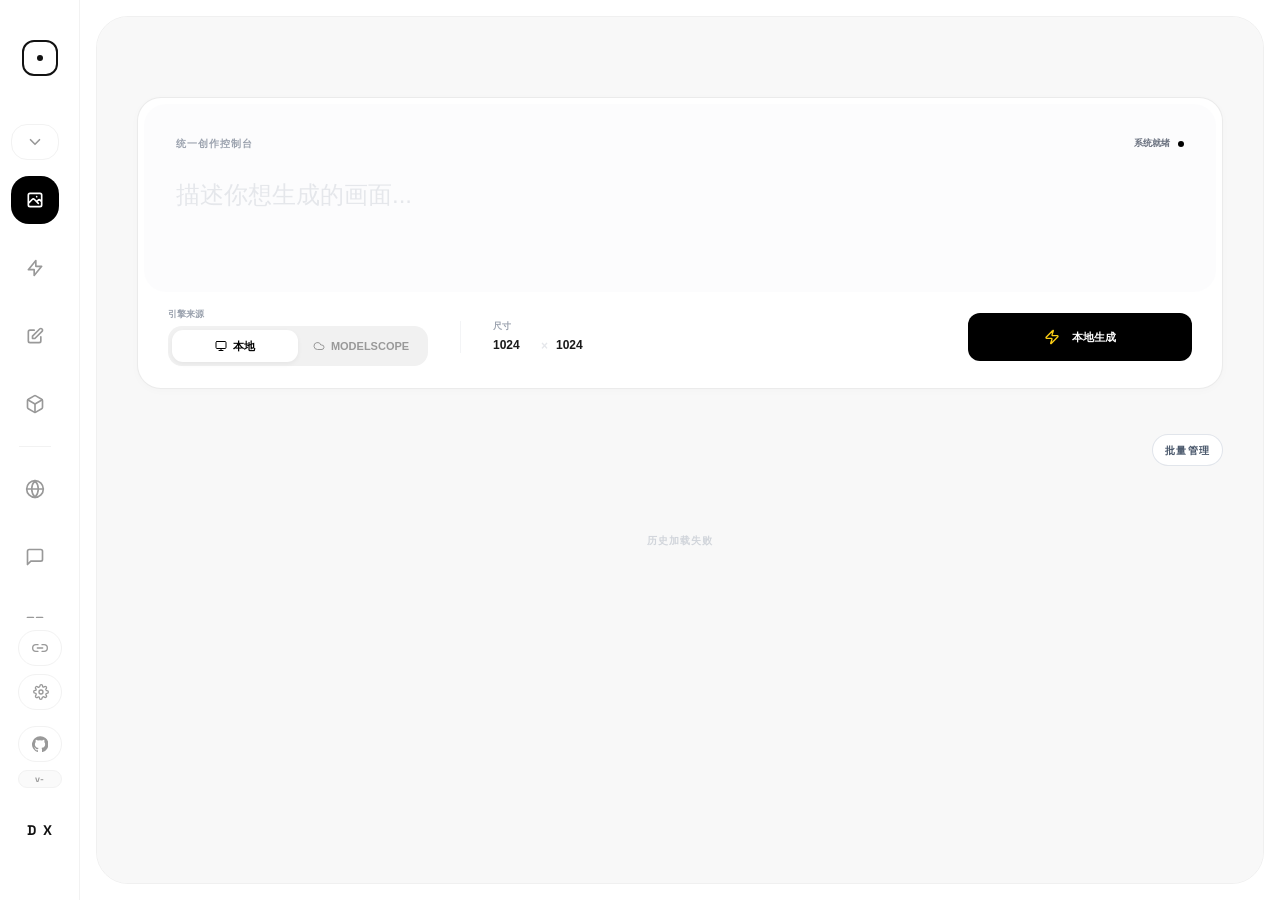
==== commit 51eeb1a1: "升级最新版并保留本地改动" ====
--- a/static/index.html
+++ b/static/index.html
@@ -23,11 +23,11 @@
             } catch(e) {}
         })();
     </script>
-    <script src="/static/vendor/js/tailwindcss-cdn.js?v=2026.06.11.1779672342"></script>
-    <script src="/static/js/theme.js?v=2026.06.11.1780456238"></script>
-    <script src="/static/js/i18n.js?v=2026.06.11.1780902932"></script>
+    <script src="/static/vendor/js/tailwindcss-cdn.js?v=2026.06.20.1781993033"></script>
+    <script src="/static/js/theme.js?v=2026.06.20.1781993033"></script>
+    <script src="/static/js/i18n.js?v=2026.06.20.1781993033"></script>
     <style>
-        @import url('/static/vendor/css/fonts.css?v=2026.06.11.1779672342');
+        @import url('/static/vendor/css/fonts.css?v=2026.06.20.1781993033');
 
         /* 本地 Tailwind 工具类兜底：CDN 慢/未就绪时也能立刻给图标尺寸，避免首屏左侧栏空白 */
         .w-1\.5 { width: 0.375rem; }
@@ -413,11 +413,11 @@
             z-index: 100;
             display: flex;
             align-items: center;
-            gap: 8px;
+            gap: 10px;
             background: var(--monitor-bg);
             backdrop-filter: blur(12px);
-            padding: 6px 14px;
-            border-radius: 16px;
+            padding: 7px 12px;
+            border-radius: 12px;
             border: 1px solid var(--monitor-border);
             box-shadow: 0 4px 20px var(--monitor-shadow);
             font-family: monospace;
@@ -434,10 +434,14 @@
         .stat-group {
             display: flex;
             align-items: center;
-            gap: 6px;
+            gap: 7px;
             font-size: 11px;
             font-weight: 700;
             color: var(--text);
+        }
+
+        .stat-group:first-child {
+            gap: 8px;
         }
 
         .nano-monitor.is-busy .stat-group {
@@ -459,6 +463,8 @@
             height: 6px;
             border-radius: 50%;
             background: #10b981;
+            margin-right: 2px;
+            flex: 0 0 auto;
         }
 
         .spinner-nano {
@@ -1638,30 +1644,17 @@
         </script>
 
         <main class="stage">
-            <iframe id="frame-zimage" data-src="/static/zimage.html?v=2026.06.11.1781175561" class="active" scrolling="yes"></iframe>
-            <iframe id="frame-enhance" data-src="/static/enhance.html?v=2026.06.11.1781175561" scrolling="yes"></iframe>
-            <iframe id="frame-klein" data-src="/static/klein.html?v=2026.06.11.1781175561" scrolling="yes"></iframe>
-            <iframe id="frame-angle" data-src="/static/angle.html?v=2026.06.11.1781175561" scrolling="yes"></iframe>
-            <iframe id="frame-online" data-src="/static/online.html?v=2026.06.11.1781175561" scrolling="yes"></iframe>
-            <iframe id="frame-gpt-chat" data-src="/static/gpt-chat.html?v=2026.06.11.1781259810" scrolling="yes"></iframe>
-            <iframe id="frame-canvas" data-src="/static/canvas.html?v=2026.06.11.1781260289" scrolling="yes"></iframe>
-            <iframe id="frame-asset-manager" data-src="/static/asset-manager.html?v=2026.06.11.1781260289" scrolling="yes"></iframe>
-            <iframe id="frame-api-settings" data-src="/static/api-settings.html?v=2026.06.11.1781246413" scrolling="yes"></iframe>
-            <iframe id="frame-comfyui-settings" data-src="/static/comfyui-settings.html?v=2026.06.11.1781175561" scrolling="yes"></iframe>
-
-            <div class="nano-monitor" id="nano-monitor">
-                <div class="stat-group">
-                    <div class="pulse-dot animate-pulse"></div>
-                    <div class="spinner-nano"></div>
-                    <span class="label-nano">ONLINE</span>
-                    <span id="online-val">1</span>
-                </div>
-                <div class="divider"></div>
-                <div class="stat-group">
-                    <span class="label-nano">QUEUE</span>
-                    <span id="queue-val">0</span>
-                </div>
-            </div>
+            <iframe id="frame-zimage" data-src="/static/zimage.html?v=2026.06.20.1781993682" class="active" scrolling="yes"></iframe>
+            <iframe id="frame-enhance" data-src="/static/enhance.html?v=2026.06.20.1781993682" scrolling="yes"></iframe>
+            <iframe id="frame-klein" data-src="/static/klein.html?v=2026.06.20.1781993682" scrolling="yes"></iframe>
+            <iframe id="frame-angle" data-src="/static/angle.html?v=2026.06.20.1781993682" scrolling="yes"></iframe>
+            <iframe id="frame-online" data-src="/static/online.html?v=2026.06.20.1781993682" scrolling="yes"></iframe>
+            <iframe id="frame-gpt-chat" data-src="/static/gpt-chat.html?v=2026.06.20.1781993682" scrolling="yes"></iframe>
+            <iframe id="frame-canvas" data-src="/static/canvas-list.html?v=2026.06.20.1781993682" scrolling="yes"></iframe>
+            <iframe id="frame-asset-manager" data-src="/static/asset-manager.html?v=2026.06.20.1781993682" scrolling="yes"></iframe>
+            <iframe id="frame-api-settings" data-src="/static/api-settings.html?v=2026.06.20.1782071579" scrolling="yes"></iframe>
+            <iframe id="frame-comfyui-settings" data-src="/static/comfyui-settings.html?v=2026.06.20.1781993682" scrolling="yes"></iframe>
+
         </main>
     </div>
 
@@ -1925,13 +1918,13 @@
                 const total = data.total || 0;
                 const pos = data.position || 0;
                 if (pos > 0) {
-                    monitor.classList.add('is-busy');
-                    queueVal.innerText = `${pos}/${total}`;
-                    logoDot.style.backgroundColor = '#3b82f6';
+                    monitor?.classList.add('is-busy');
+                    if (queueVal) queueVal.innerText = `${pos}/${total}`;
+                    if (logoDot) logoDot.style.backgroundColor = '#3b82f6';
                 } else {
-                    monitor.classList.remove('is-busy');
-                    queueVal.innerText = total > 0 ? total : '0';
-                    logoDot.style.backgroundColor = 'var(--text)';
+                    monitor?.classList.remove('is-busy');
+                    if (queueVal) queueVal.innerText = total > 0 ? total : '0';
+                    if (logoDot) logoDot.style.backgroundColor = 'var(--text)';
                 }
             } catch (e) { }
         }
@@ -1943,7 +1936,8 @@
             ws.onmessage = (event) => {
                 const data = JSON.parse(event.data);
                 if (data.type === 'stats') {
-                    document.getElementById('online-val').innerText = data.online_count;
+                    const ov = document.getElementById('online-val');
+                    if (ov) ov.innerText = data.online_count;
                 } else if (data.type === 'cloud_status') {
                     const iframe = document.querySelector('iframe.active');
                     if (iframe && iframe.contentWindow) {
